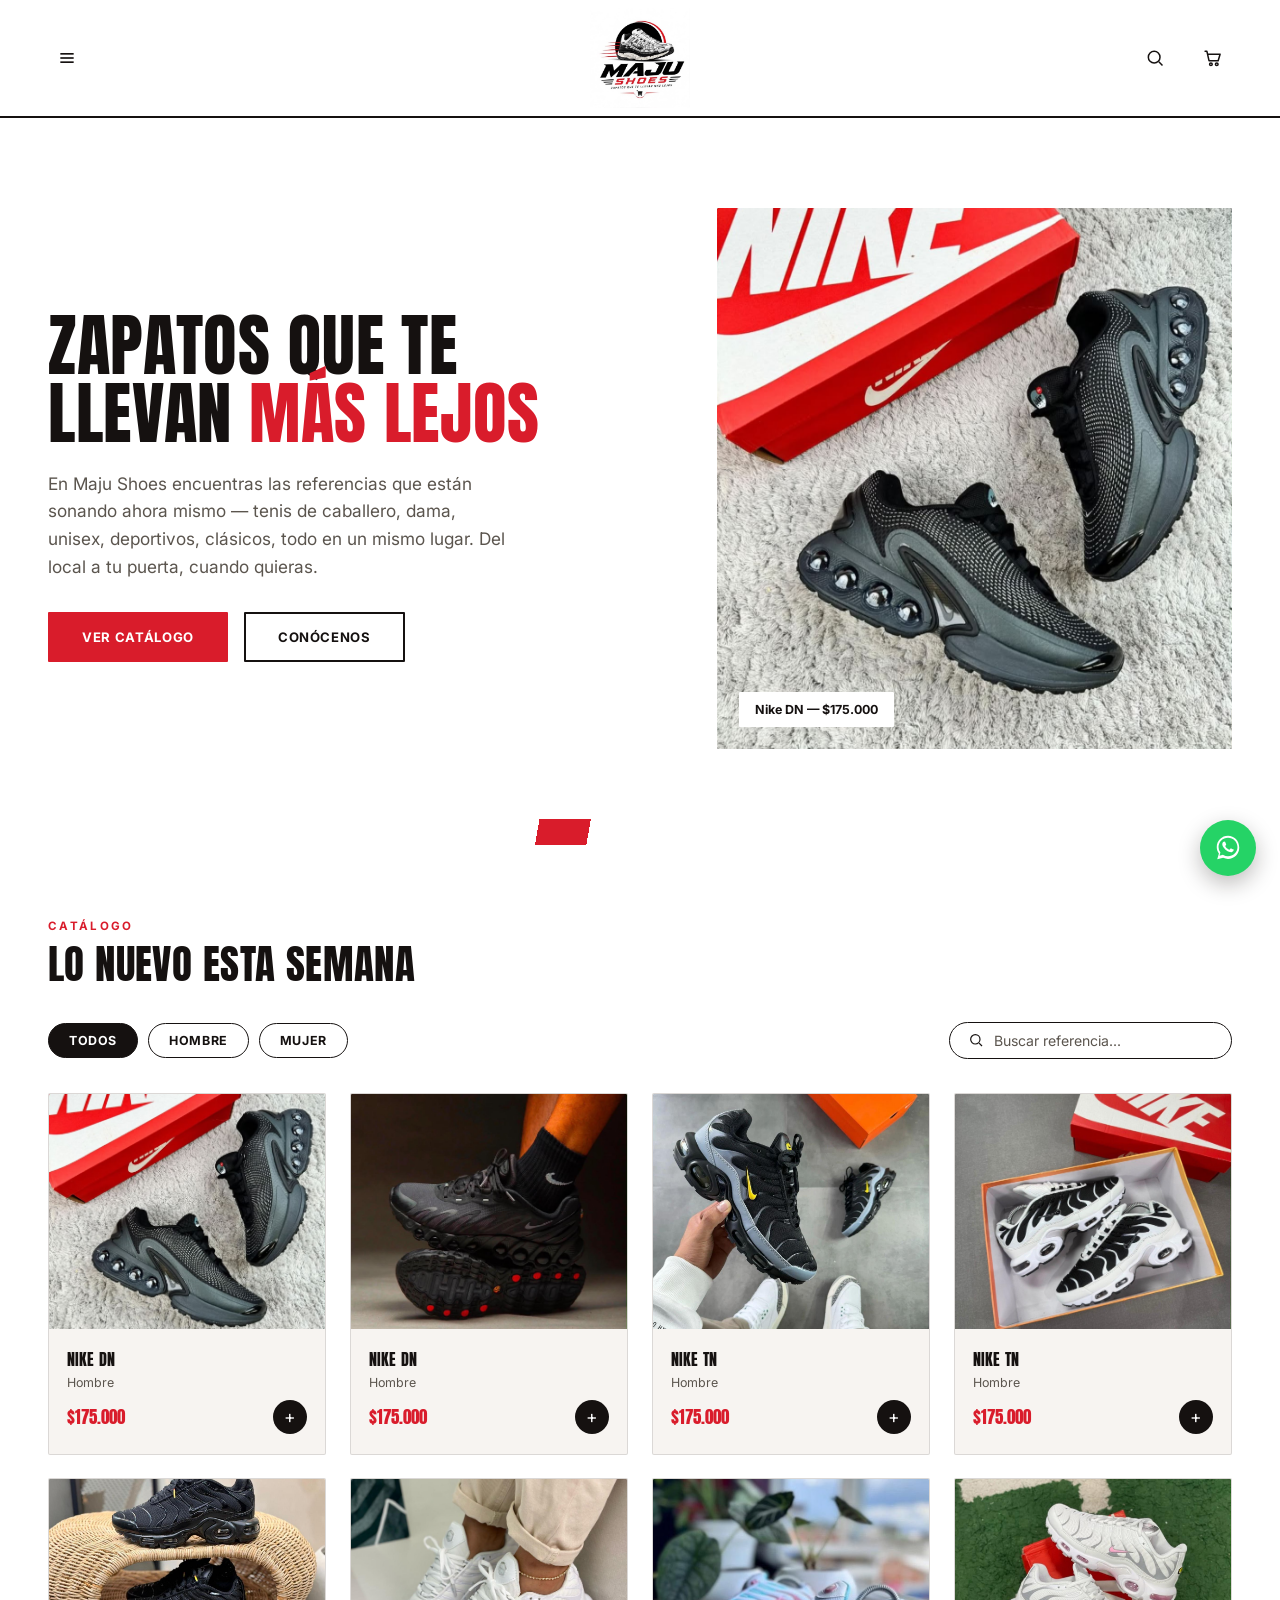
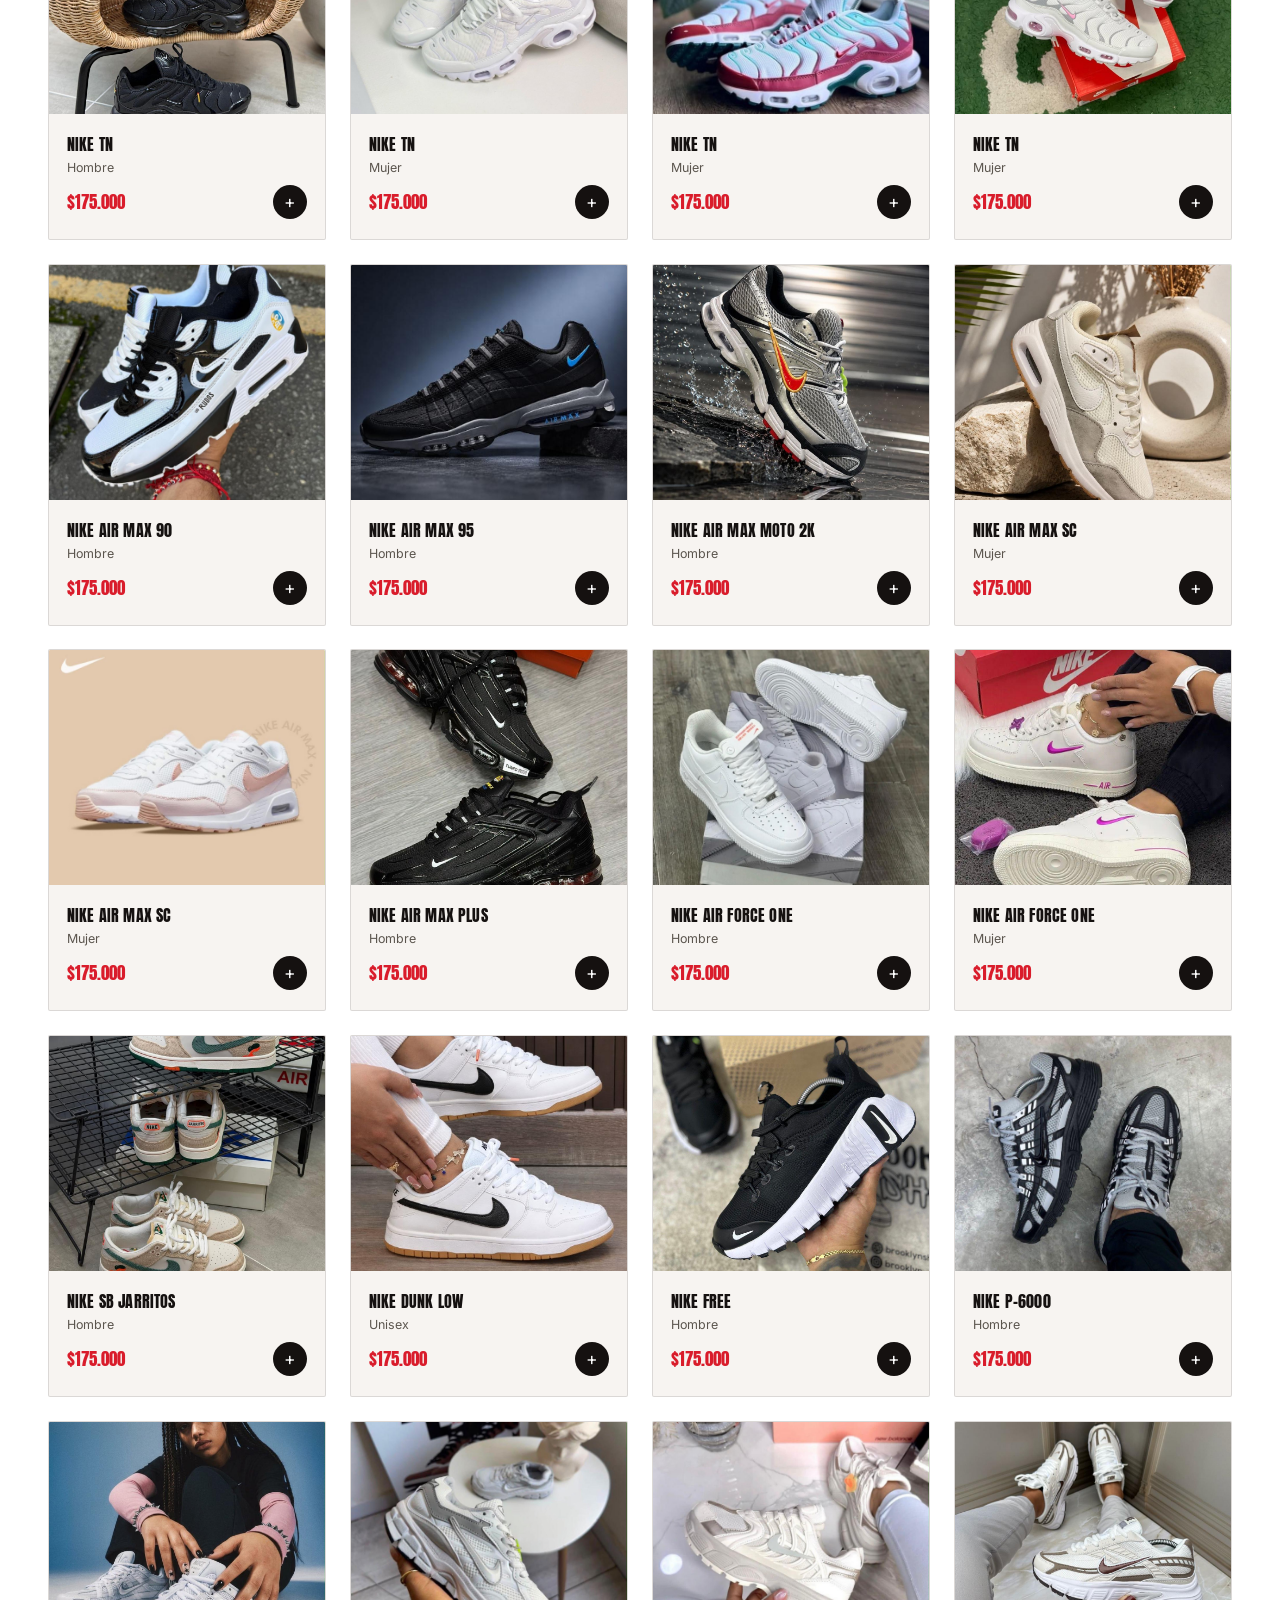
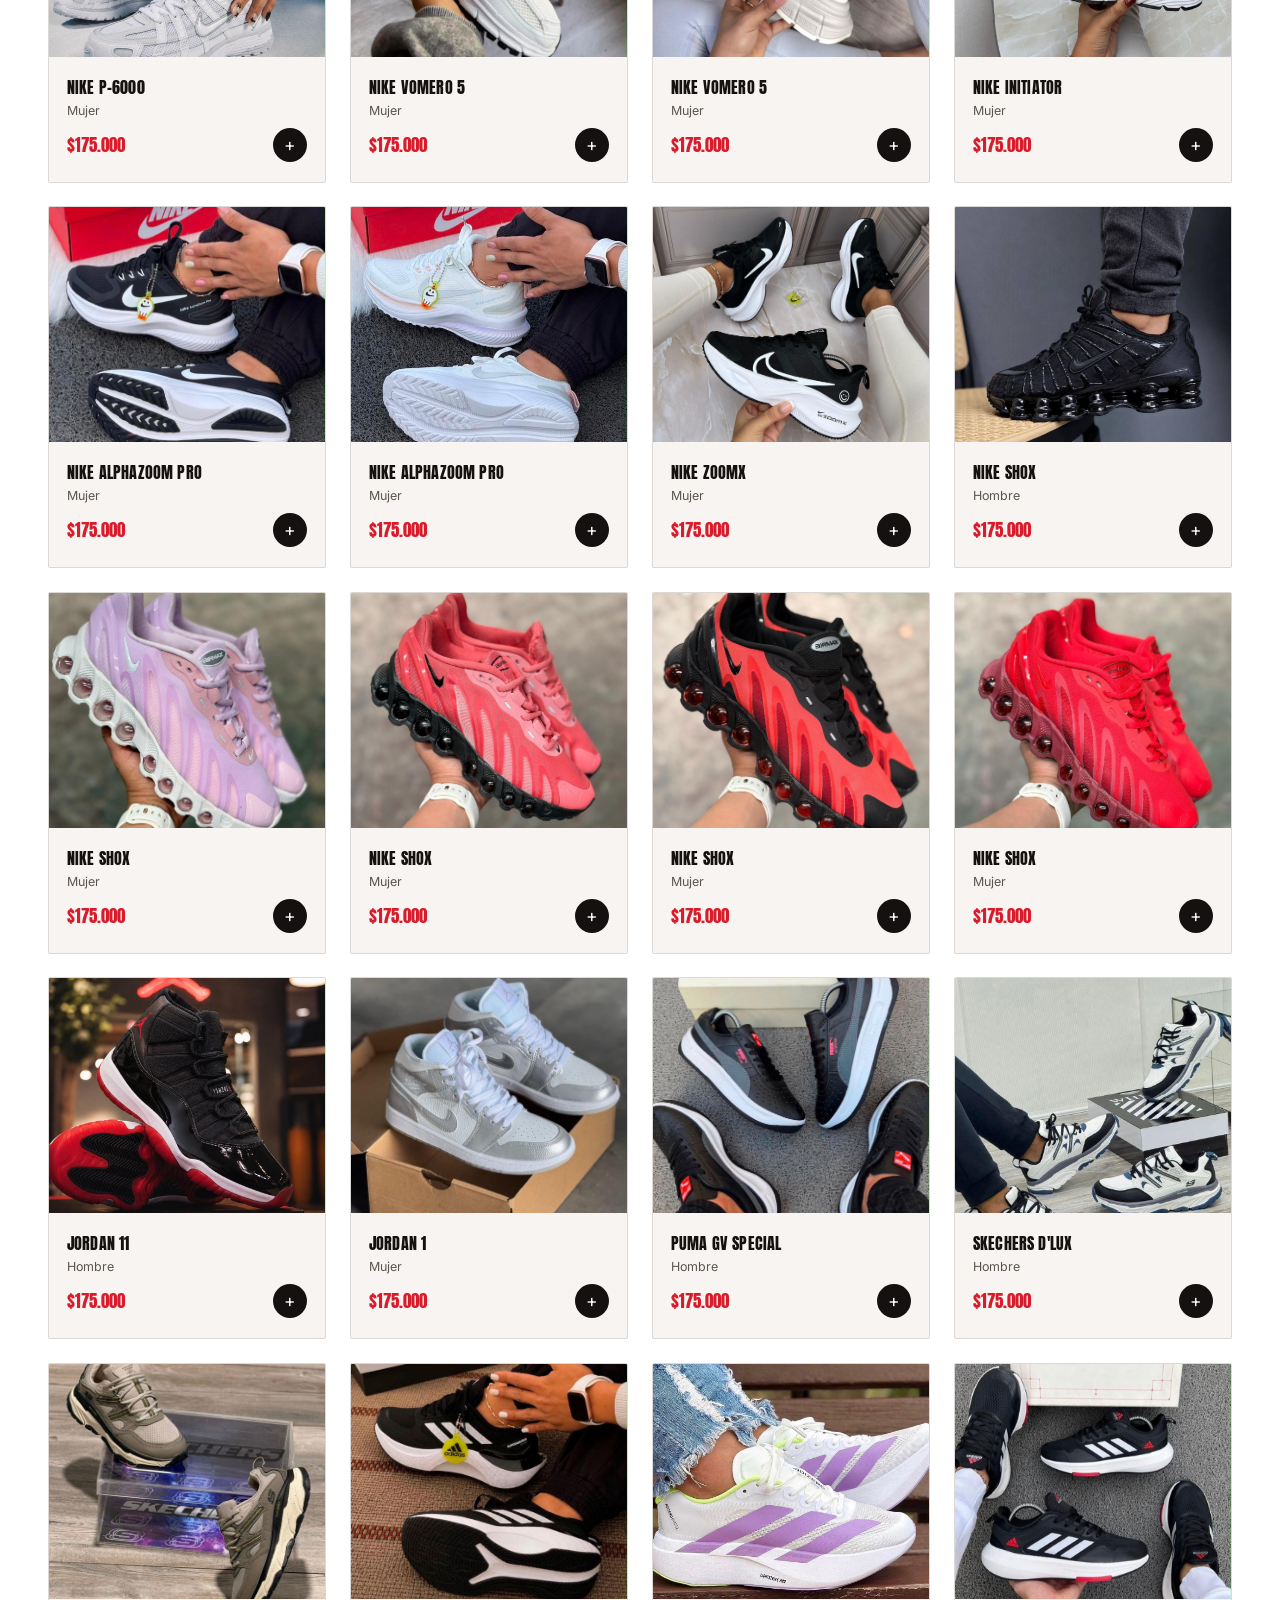
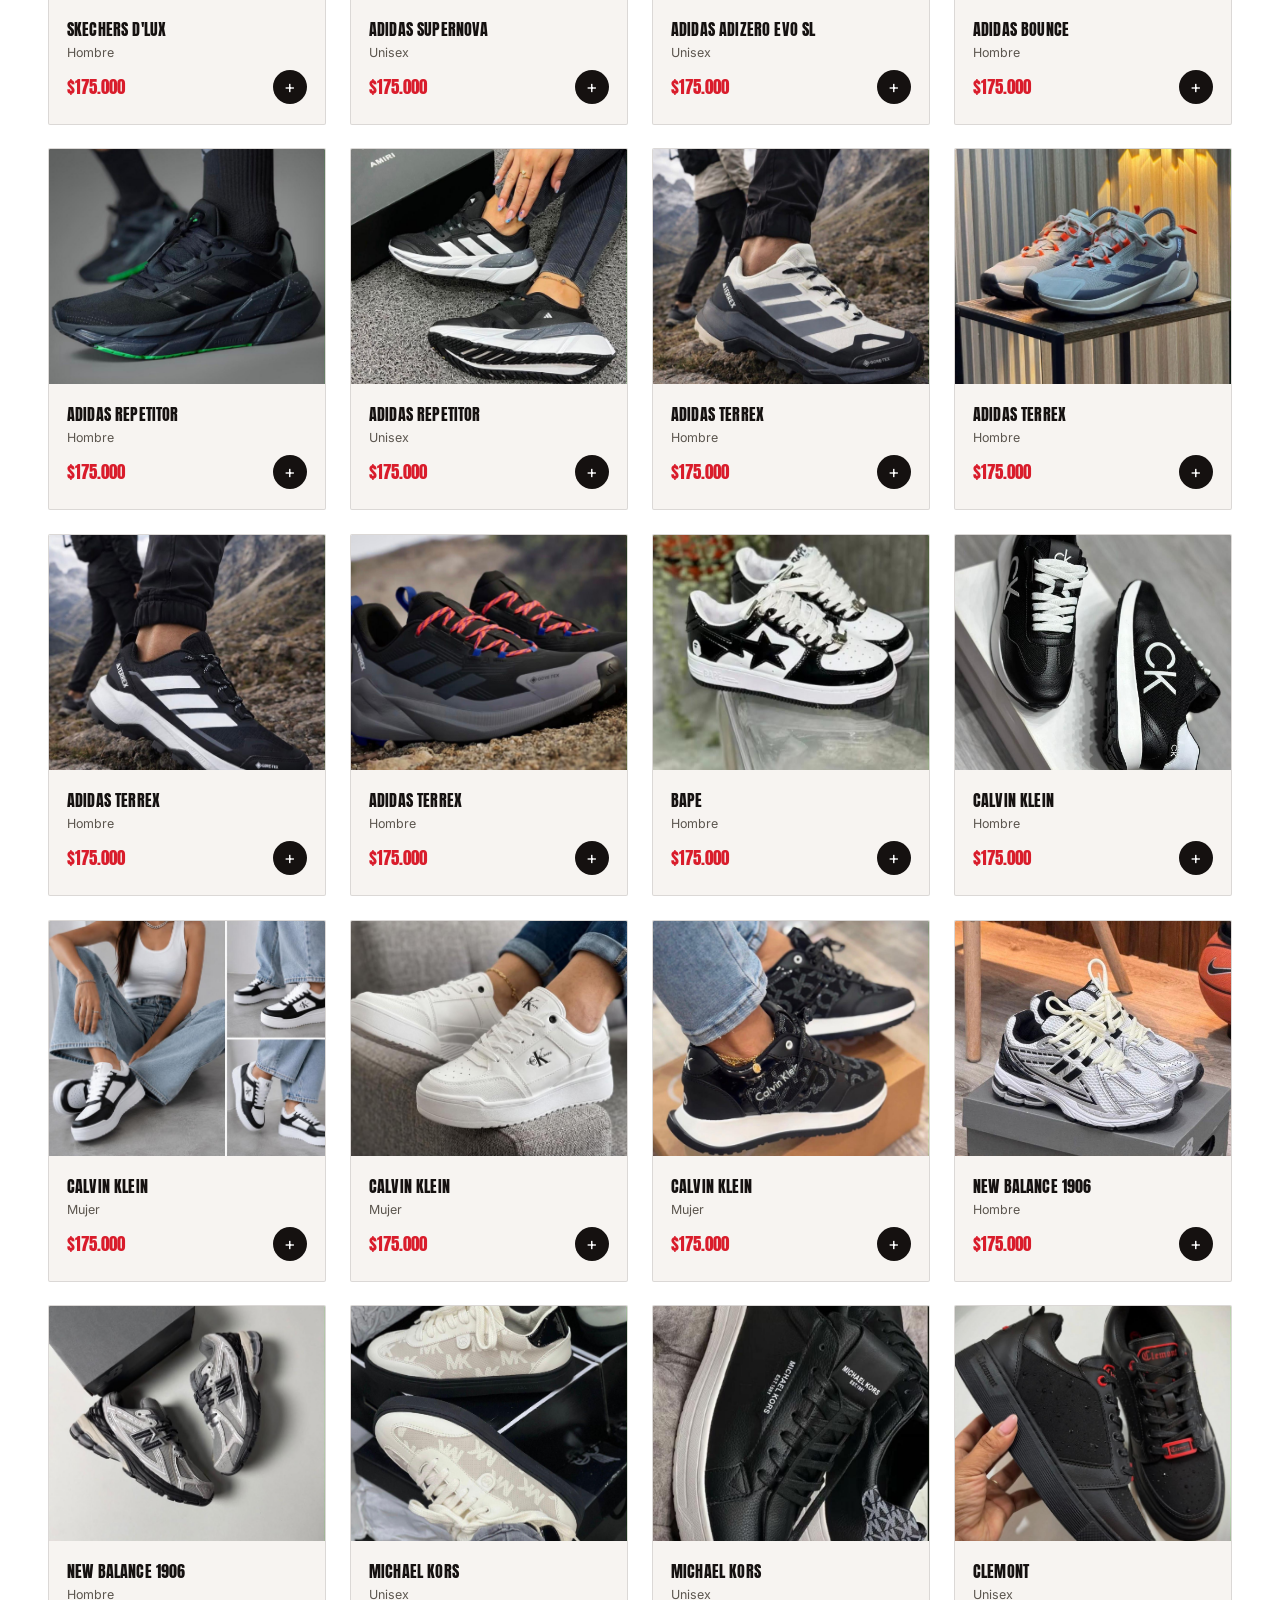
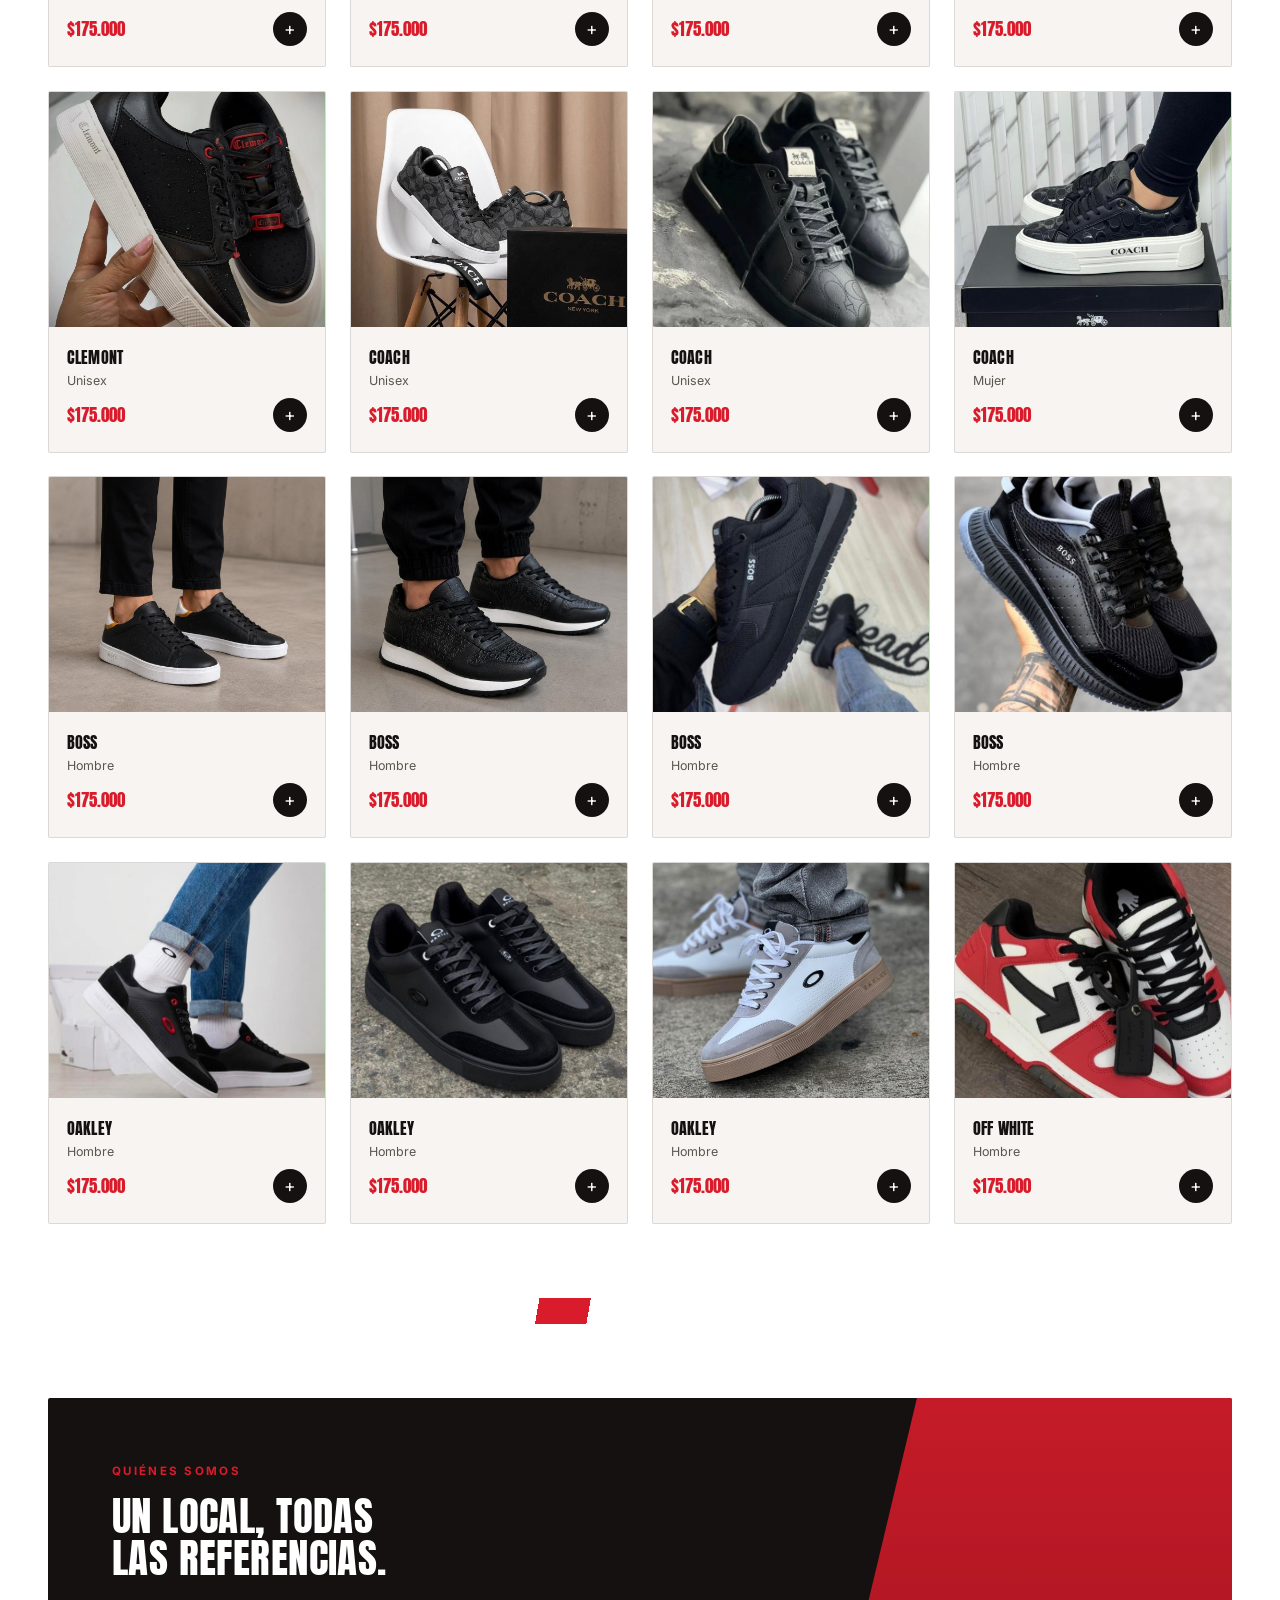
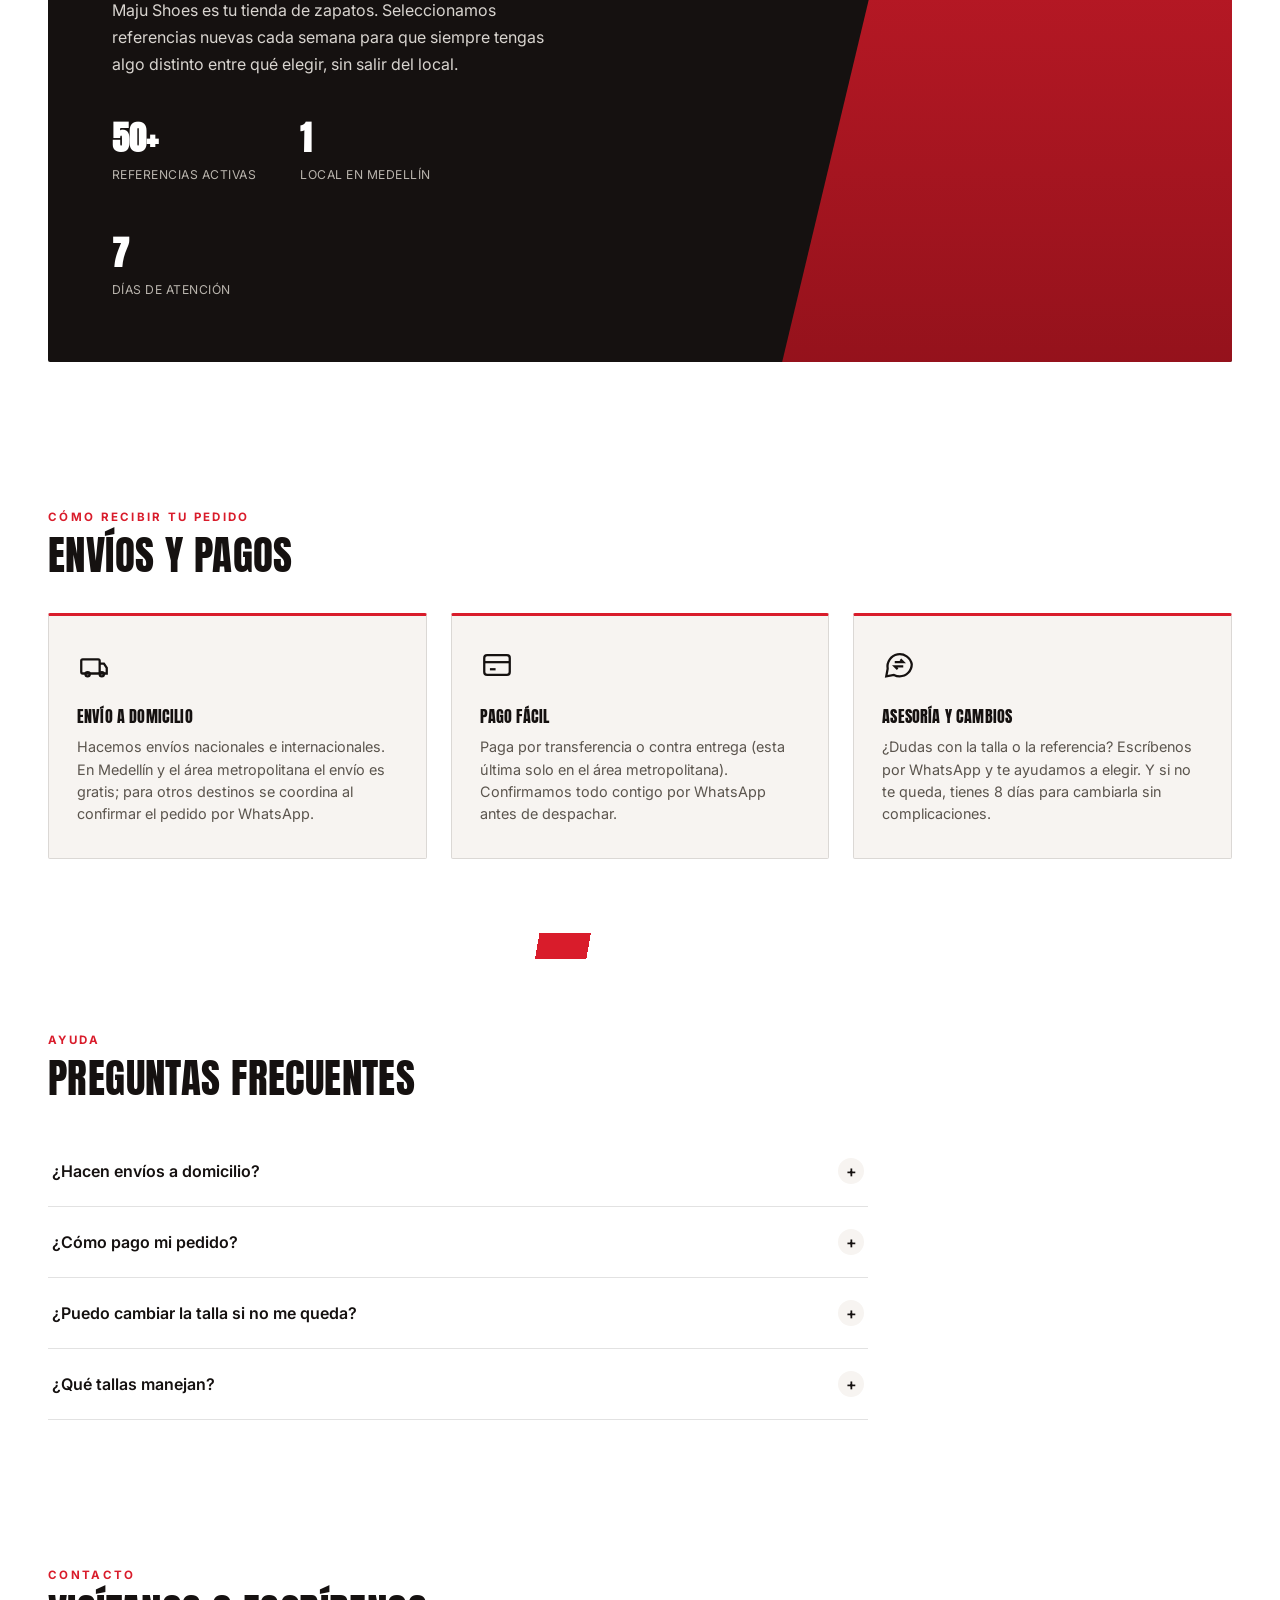
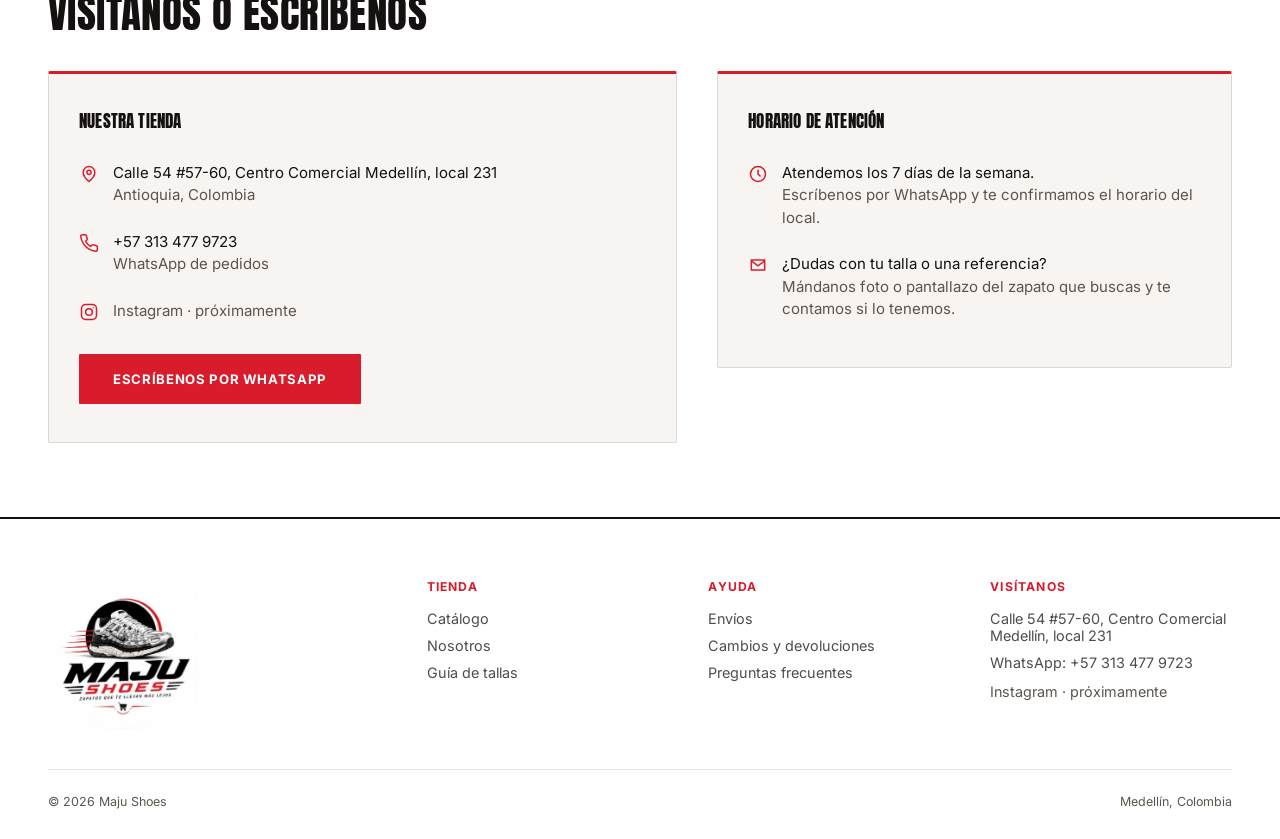
==== index.html @ cc81cb9f "Agregar cuatro Nike Shox de color y un Air Force One - Nike Shox en lila, coral, rojo con negro y ro" ====
<!DOCTYPE html>
<html lang="es">
<head>
<meta charset="UTF-8">
<meta name="viewport" content="width=device-width, initial-scale=1.0">
<title>Maju Shoes — Tienda de zapatos en Medellín</title>
<meta name="description" content="Maju Shoes: tenis, botas y zapatos casuales en Medellín. Compra en línea, recibe a domicilio o recoge gratis en nuestro local de la Calle 54 #57-60.">
<link rel="icon" type="image/png" href="img/favicon.png">
<link rel="apple-touch-icon" href="img/apple-touch-icon.png">
<link rel="preconnect" href="https://fonts.googleapis.com">
<link rel="preconnect" href="https://fonts.gstatic.com" crossorigin>
<link href="https://fonts.googleapis.com/css2?family=Anton&family=Inter:wght@400;500;600;700&display=swap" rel="stylesheet">
<!-- ?v= fuerza a los navegadores a bajar el archivo nuevo en vez de usar el de
     caché. SUBE EL NÚMERO EN LOS CUATRO ENLACES (aquí y en los tres <script>
     del final) cada vez que cambies el catálogo, los estilos o la configuración.
     Si no se sube, el cliente que ya visitó la página sigue viendo la versión
     vieja aunque el sitio ya esté publicado. -->
<link rel="stylesheet" href="css/styles.css?v=11">
</head>
<body>

<div class="progress-bar" id="progressBar"></div>

<header>
  <button class="icon-btn hamburger" id="hamburgerBtn" aria-label="Abrir menú" aria-expanded="false">
    <svg viewBox="0 0 24 24" fill="none" stroke="currentColor" stroke-width="2"><line x1="4" y1="7" x2="20" y2="7"/><line x1="4" y1="12" x2="20" y2="12"/><line x1="4" y1="17" x2="20" y2="17"/></svg>
  </button>
  <a class="logo" href="#" aria-label="Maju Shoes — inicio"><img class="logo-img" src="img/logo.jpeg" alt="Maju Shoes"></a>
  <div class="header-actions">
    <button class="icon-btn" id="searchBtn" aria-label="Buscar en el catálogo" title="Buscar">
      <svg viewBox="0 0 24 24" fill="none" stroke="currentColor" stroke-width="1.8"><circle cx="11" cy="11" r="7"/><line x1="21" y1="21" x2="16.6" y2="16.6"/></svg>
    </button>
    <button class="icon-btn cart-icon-wrap" id="cartIcon" aria-label="Abrir carrito">
      <svg viewBox="0 0 24 24" fill="none" stroke="currentColor" stroke-width="1.8" stroke-linecap="round" stroke-linejoin="round"><path d="M2.5 4h2.2l2.5 11.2h11l2.3-7.7H6"/><circle cx="9.5" cy="19.5" r="1.6"/><circle cx="16.5" cy="19.5" r="1.6"/></svg>
      <span class="cart-count hidden" id="cartCount">0</span>
    </button>
  </div>
</header>

<nav class="nav-menu" id="mobileMenu" aria-label="Menú principal">
  <a href="#catalogo">Catálogo</a>
  <a href="#nosotros">Nosotros</a>
  <a href="#entrega">Envíos</a>
  <a href="#faq">Preguntas</a>
  <a href="#contacto">Contacto</a>
</nav>

<section class="hero">
  <div>
    <h1><span class="split-word" style="animation-delay:.05s">Zapatos</span> <span class="split-word" style="animation-delay:.11s">que</span> <span class="split-word" style="animation-delay:.17s">te</span><br><span class="split-word" style="animation-delay:.23s">llevan</span> <span class="split-word" style="animation-delay:.29s"><em>más</em></span> <span class="split-word" style="animation-delay:.35s"><em>lejos</em></span></h1>
    <p>En Maju Shoes encuentras las referencias que están sonando ahora mismo — tenis de caballero, dama, unisex, deportivos, clásicos, todo en un mismo lugar. Del local a tu puerta, cuando quieras.</p>
    <div class="btn-row">
      <a class="btn btn-primary" href="#catalogo">Ver catálogo</a>
      <a class="btn btn-ghost" href="#nosotros">Conócenos</a>
    </div>
  </div>
  <div class="hero-art">
    <svg viewBox="0 0 200 140" fill="none" stroke="#FFFFFF" stroke-width="2.2" stroke-linecap="round" stroke-linejoin="round" aria-hidden="true">
      <path d="M16 108 C16 90, 28 78, 44 74 L92 58 C104 54, 112 44, 118 32 C122 24, 132 22, 138 28 L150 40 C168 44, 182 56, 182 78 L182 108 C182 114, 178 118, 172 118 L22 118 C18 118, 16 114, 16 108 Z"/>
      <path d="M44 74 L44 96" stroke-dasharray="3 5"/>
      <path d="M62 68 L64 92" stroke-dasharray="3 5"/>
      <path d="M80 62 L84 90" stroke-dasharray="3 5"/>
    </svg>
    <div class="hero-tag" id="heroTag">Maju Runner — $259.000</div>
  </div>
</section>

<div class="stripe"></div>

<section id="catalogo">
  <div class="section-head reveal">
    <div>
      <p class="eyebrow">Catálogo</p>
      <h2>Lo nuevo esta semana</h2>
    </div>
  </div>
  <div class="catalog-toolbar reveal">
    <div class="chips" id="categoryChips" role="group" aria-label="Filtrar catálogo"></div>
    <div class="search-box">
      <svg viewBox="0 0 24 24" fill="none" stroke="currentColor" stroke-width="1.8" aria-hidden="true"><circle cx="11" cy="11" r="7"/><line x1="21" y1="21" x2="16.6" y2="16.6"/></svg>
      <input type="search" id="searchInput" placeholder="Buscar referencia..." aria-label="Buscar en el catálogo">
    </div>
  </div>
  <div class="grid" id="productGrid"></div>
</section>

<div class="stripe"></div>

<section id="nosotros">
  <div class="about reveal">
    <div class="about-copy">
      <p class="eyebrow">Quiénes somos</p>
      <h2>Un local, todas<br>las referencias.</h2>
      <p>Maju Shoes es tu tienda de zapatos. Seleccionamos referencias nuevas cada semana para que siempre tengas algo distinto entre qué elegir, sin salir del local.</p>
      <div class="stat-row">
        <div class="stat"><b data-count="50" data-suffix="+">0</b><span>referencias activas</span></div>
        <div class="stat"><b data-count="1" data-suffix="">0</b><span>local en Medellín</span></div>
        <div class="stat"><b data-count="7" data-suffix="">0</b><span>días de atención</span></div>
      </div>
    </div>
  </div>
</section>

<section id="entrega">
  <div class="section-head">
    <div>
      <p class="eyebrow">Cómo recibir tu pedido</p>
      <h2>Envíos y pagos</h2>
    </div>
  </div>
  <div class="options reveal">
    <div class="opt">
      <svg class="icon" viewBox="0 0 24 24" fill="none" stroke="currentColor" stroke-width="1.6"><rect x="3" y="8" width="13" height="10" rx="1"/><path d="M16 11h3l2 3v4h-5"/><circle cx="7.5" cy="18.5" r="1.5"/><circle cx="17.5" cy="18.5" r="1.5"/></svg>
      <h3>Envío a domicilio</h3>
      <p>Hacemos envíos nacionales e internacionales. En Medellín y el área metropolitana el envío es gratis; para otros destinos se coordina al confirmar el pedido por WhatsApp.</p>
    </div>
    <div class="opt">
      <svg class="icon" viewBox="0 0 24 24" fill="none" stroke="currentColor" stroke-width="1.6"><rect x="3" y="5" width="18" height="14" rx="2"/><path d="M3 10h18"/><path d="M7 15h4"/></svg>
      <h3>Pago fácil</h3>
      <p>Paga por transferencia o contra entrega (esta última solo en el área metropolitana). Confirmamos todo contigo por WhatsApp antes de despachar.</p>
    </div>
    <div class="opt">
      <svg class="icon" viewBox="0 0 24 24" fill="none" stroke="currentColor" stroke-width="1.6"><path d="M21 11.5a8.5 8.5 0 0 1-8.5 8.5c-1.5 0-2.9-.4-4.1-1L3 20l1-5.4A8.5 8.5 0 1 1 21 11.5z"/><path d="M9 10h6l-2-2"/><path d="M15 13H9l2 2"/></svg>
      <h3>Asesoría y cambios</h3>
      <p>¿Dudas con la talla o la referencia? Escríbenos por WhatsApp y te ayudamos a elegir. Y si no te queda, tienes 8 días para cambiarla sin complicaciones.</p>
    </div>
  </div>
</section>

<div class="stripe"></div>

<section id="faq">
  <div class="section-head reveal">
    <div>
      <p class="eyebrow">Ayuda</p>
      <h2>Preguntas frecuentes</h2>
    </div>
  </div>
  <div class="faq-list reveal">
    <div class="faq-item">
      <button class="faq-q" aria-expanded="false">¿Hacen envíos a domicilio?<span class="faq-arrow">+</span></button>
      <div class="faq-a"><p>Sí, hacemos envíos a todo Colombia y también internacionales. En Medellín y el área metropolitana el envío es gratis; para otros destinos te indicamos el costo y el tiempo estimado cuando confirmes tu pedido. Ten en cuenta que el pago contra entrega solo está disponible en Medellín y el área metropolitana.</p></div>
    </div>
    <div class="faq-item">
      <button class="faq-q" aria-expanded="false">¿Cómo pago mi pedido?<span class="faq-arrow">+</span></button>
      <div class="faq-a"><p>El pago se coordina por WhatsApp al confirmar tu pedido, puedes pagar por transferencia o, si estás en Medellín o el área metropolitana, también puedes pagar contra entrega al momento de recibirlo, ya sea en efectivo o por transferencia.</p></div>
    </div>
    <div class="faq-item">
      <button class="faq-q" aria-expanded="false">¿Puedo cambiar la talla si no me queda?<span class="faq-arrow">+</span></button>
      <div class="faq-a"><p>Sí. Aceptamos cambios de talla o de referencia dentro de los 8 días siguientes a la entrega, siempre que el producto esté sin uso. Escríbenos por WhatsApp y coordinamos el cambio.</p></div>
    </div>
    <div class="faq-item">
      <button class="faq-q" aria-expanded="false">¿Qué tallas manejan?<span class="faq-arrow">+</span></button>
      <div class="faq-a"><p>Manejamos tallas de la 35 a la 44 según la referencia. En cada producto ves las tallas disponibles, y si tienes dudas puedes consultar nuestra <a href="#" data-open-size-guide>guía de tallas</a>.</p></div>
    </div>
  </div>
</section>

<section id="contacto">
  <div class="section-head reveal">
    <div>
      <p class="eyebrow">Contacto</p>
      <h2>Visítanos o escríbenos</h2>
    </div>
  </div>
  <div class="contact-grid reveal">
    <div class="contact-card">
      <h3>Nuestra tienda</h3>
      <div class="contact-line">
        <svg viewBox="0 0 24 24" fill="none" stroke="currentColor" stroke-width="1.8"><path d="M12 21s-7-5.5-7-11a7 7 0 0 1 14 0c0 5.5-7 11-7 11z"/><circle cx="12" cy="10" r="2.5"/></svg>
        <span><a id="contactAddress" href="#" target="_blank" rel="noopener">Calle 54 #57-60, Centro Comercial Medellín, local 231</a><br><span class="muted">Antioquia, Colombia</span></span>
      </div>
      <div class="contact-line">
        <svg viewBox="0 0 24 24" fill="none" stroke="currentColor" stroke-width="1.8"><path d="M22 16.9v3a2 2 0 0 1-2.2 2 19.8 19.8 0 0 1-8.6-3.1 19.5 19.5 0 0 1-6-6A19.8 19.8 0 0 1 2.1 4.2 2 2 0 0 1 4.1 2h3a2 2 0 0 1 2 1.7c.1 1 .4 2 .7 2.9a2 2 0 0 1-.5 2.1L8 10a16 16 0 0 0 6 6l1.3-1.3a2 2 0 0 1 2.1-.5c.9.3 1.9.6 2.9.7a2 2 0 0 1 1.7 2z"/></svg>
        <span><a id="contactPhone" href="#">+57 313 477 9723</a><br><span class="muted">WhatsApp de pedidos</span></span>
      </div>
      <div class="contact-line" id="contactInstagramLine">
        <svg viewBox="0 0 24 24" fill="none" stroke="currentColor" stroke-width="1.8"><rect x="3" y="3" width="18" height="18" rx="5"/><circle cx="12" cy="12" r="4"/><circle cx="17.2" cy="6.8" r="0.8" fill="currentColor" stroke="none"/></svg>
        <span id="contactInstagram" class="muted">Instagram · próximamente</span>
      </div>
      <div class="contact-cta">
        <a class="btn btn-primary" id="contactWaBtn" href="#" target="_blank" rel="noopener">Escríbenos por WhatsApp</a>
      </div>
    </div>
    <div class="contact-card">
      <h3>Horario de atención</h3>
      <div class="contact-line">
        <svg viewBox="0 0 24 24" fill="none" stroke="currentColor" stroke-width="1.8"><circle cx="12" cy="12" r="9"/><path d="M12 7v5l3 3"/></svg>
        <span>Atendemos los 7 días de la semana.<br><span class="muted">Escríbenos por WhatsApp y te confirmamos el horario del local.</span></span>
      </div>
      <div class="contact-line">
        <svg viewBox="0 0 24 24" fill="none" stroke="currentColor" stroke-width="1.8"><path d="M4 6h16v12H4z"/><path d="M4 7l8 6 8-6"/></svg>
        <span>¿Dudas con tu talla o una referencia?<br><span class="muted">Mándanos foto o pantallazo del zapato que buscas y te contamos si lo tenemos.</span></span>
      </div>
    </div>
  </div>
</section>

<footer>
  <div class="foot-grid">
    <div>
      <img class="logo-img logo-img-foot" src="img/logo.jpeg" alt="Maju Shoes">
    </div>
    <div class="foot-col">
      <h4>Tienda</h4>
      <a href="#catalogo">Catálogo</a>
      <a href="#nosotros">Nosotros</a>
      <button type="button" data-open-size-guide>Guía de tallas</button>
    </div>
    <div class="foot-col">
      <h4>Ayuda</h4>
      <a href="#entrega">Envíos</a>
      <a href="#faq">Cambios y devoluciones</a>
      <a href="#faq">Preguntas frecuentes</a>
    </div>
    <div class="foot-col">
      <h4>Visítanos</h4>
      <a id="footAddress" href="#" target="_blank" rel="noopener">Calle 54 #57-60, Centro Comercial Medellín, local 231</a>
      <a id="footWhatsapp" href="#" target="_blank" rel="noopener">WhatsApp: +57 313 477 9723</a>
      <span class="muted" id="footInstagram">Instagram · próximamente</span>
    </div>
  </div>
  <div class="foot-bottom">
    <span>© 2026 Maju Shoes</span>
    <span>Medellín, Colombia</span>
  </div>
</footer>

<!-- Botón flotante de WhatsApp -->
<a class="wa-float" id="waFloat" href="#" target="_blank" rel="noopener" aria-label="Escribir por WhatsApp">
  <svg viewBox="0 0 32 32" fill="currentColor"><path d="M16 3C9.4 3 4 8.3 4 14.9c0 2.6.8 5 2.3 7L4.5 28l6.3-1.6a12 12 0 0 0 5.2 1.2c6.6 0 12-5.3 12-11.9C28 8.3 22.6 3 16 3zm0 21.8c-1.8 0-3.5-.5-5-1.3l-.4-.2-3.7 1 1-3.6-.3-.4a9.7 9.7 0 0 1-1.7-5.4c0-5.4 4.5-9.9 10.1-9.9s10.1 4.4 10.1 9.9-4.5 9.9-10.1 9.9zm5.5-7.4c-.3-.2-1.8-.9-2-1-.3-.1-.5-.2-.7.2-.2.3-.8 1-.9 1.1-.2.2-.4.2-.7.1-.3-.2-1.3-.5-2.4-1.5-.9-.8-1.5-1.8-1.7-2.1-.2-.3 0-.5.1-.6l.5-.5c.1-.2.2-.3.3-.5.1-.2 0-.4 0-.6l-1-2.3c-.2-.6-.5-.5-.7-.5h-.6c-.2 0-.5.1-.8.4-.3.3-1 1-1 2.5s1.1 2.9 1.2 3.1c.2.2 2.1 3.2 5.1 4.5.7.3 1.3.5 1.7.6.7.2 1.4.2 1.9.1.6-.1 1.8-.7 2-1.4.3-.7.3-1.3.2-1.4-.1-.1-.3-.2-.5-.2z"/></svg>
</a>

<!-- Capa oscura compartida -->
<div class="overlay" id="overlay"></div>

<!-- Carrito -->
<aside class="drawer" id="cartDrawer" aria-label="Carrito de compras" aria-hidden="true">
  <div class="drawer-head">
    <h3>Tu carrito</h3>
    <button class="close-x" id="cartClose" aria-label="Cerrar carrito">×</button>
  </div>
  <div class="drawer-items" id="cartItems"></div>
  <div class="drawer-foot">
    <div class="drawer-total"><span>Total</span><b id="cartTotal">$0</b></div>
    <p class="drawer-note">Al finalizar, tu pedido se envía por WhatsApp y coordinamos contigo el pago y la entrega.</p>
    <button class="btn btn-primary btn-block" id="checkoutBtn">Finalizar pedido</button>
  </div>
</aside>

<!-- Ventana de producto -->
<div class="modal" id="productModal" role="dialog" aria-modal="true" aria-hidden="true">
  <div class="modal-box">
    <button class="close-x modal-close" data-close-modal aria-label="Cerrar">×</button>
    <div class="product-layout">
      <div class="product-media" id="pmMedia"></div>
      <div class="product-info">
        <h3 id="pmName"></h3>
        <p class="cat" id="pmGender"></p>
        <span class="price" id="pmPrice"></span>
        <p class="size-label">Elige tu talla <button type="button" class="size-guide-link" data-open-size-guide>Guía de tallas</button></p>
        <div class="sizes" id="pmSizes"></div>
        <p class="size-hint" id="pmHint">Selecciona una talla para continuar.</p>
        <button class="btn btn-primary btn-block" id="pmAddBtn">Agregar al carrito</button>
      </div>
    </div>
  </div>
</div>

<!-- Guía de tallas -->
<div class="modal" id="sizeGuideModal" role="dialog" aria-modal="true" aria-hidden="true">
  <div class="modal-box">
    <button class="close-x modal-close" data-close-modal aria-label="Cerrar">×</button>
    <div class="size-guide-box">
      <!-- El tamaño va también en línea: si un navegador sirve un styles.css viejo
           desde caché, la foto igual se ajusta al modal en vez de desbordarlo. -->
      <img class="size-guide-img" src="img/guia-tallas.jpeg" width="1024" height="1536"
           style="display:block; width:100%; height:auto;"
           alt="Guía de tallas Maju Shoes: equivalencias CO, US, EUR y CM para caballero y dama.">
    </div>
  </div>
</div>

<!-- El ?v= debe coincidir con el del CSS de arriba. Ver la nota del <head>. -->
<script src="js/config.js?v=11"></script>
<script src="js/products.js?v=11"></script>
<script src="js/app.js?v=11"></script>
</body>
</html>
---- css/styles.css ----
/* ============================================================
   MAJU SHOES — Hoja de estilos
   Paleta: blanco / papel / rojo / negro (según boceto aprobado)
   ============================================================ */

:root{
  --white:#FFFFFF;
  --paper:#F7F4F1;
  --red:#D91C2B;
  --red-dark:#A3121D;
  --black:#151110;
  --gray:#5B554E;
  --line:rgba(21,17,16,0.12);
}
*{box-sizing:border-box; margin:0; padding:0;}
html{scroll-behavior:smooth;}
body{
  background:var(--white);
  color:var(--black);
  font-family:'Inter', sans-serif;
  -webkit-font-smoothing:antialiased;
}
body.no-scroll{overflow:hidden;}
h1,h2,h3,.display{
  font-family:'Anton', sans-serif;
  font-weight:400;
  letter-spacing:0.01em;
  text-transform:uppercase;
}
.eyebrow{
  font-size:0.72rem; letter-spacing:0.2em; text-transform:uppercase;
  color:var(--red); font-weight:700;
}
a{color:inherit; text-decoration:none;}
button{font-family:inherit; border:none; background:none; cursor:pointer; color:inherit;}

/* ---------- Franja diagonal (firma visual) ---------- */
.stripe{
  height:26px; width:100%;
  background:linear-gradient(100deg, transparent 0 42%, var(--red) 42% 46%, transparent 46% 100%);
}

/* ---------- Header ---------- */
header{
  display:grid; grid-template-columns:1fr auto 1fr; align-items:center;
  padding:8px 48px;
  border-bottom:2px solid var(--black);
  position:sticky; top:0; z-index:50;
  background:rgba(255,255,255,0.94);
  backdrop-filter:blur(6px);
  transition:padding 0.25s ease, box-shadow 0.25s ease;
}
header.scrolled{padding-top:6px; padding-bottom:6px; box-shadow:0 4px 18px rgba(21,17,16,0.08);}
header .hamburger{justify-self:start;}
.logo{display:inline-flex; align-items:center; justify-self:center;}
.logo-img{
  height:100px; width:auto; display:block;
  /* el fondo blanco del JPEG se funde con el fondo de la página */
  mix-blend-mode:multiply;
  transition:height 0.25s ease;
}
header.scrolled .logo-img{height:70px;}
.logo-img-foot{height:150px;}
.header-actions{display:flex; align-items:center; gap:20px; justify-self:end;}
.icon-btn{
  width:38px; height:38px; display:inline-flex; align-items:center; justify-content:center;
  border-radius:50%; transition:background 0.2s ease;
}
.icon-btn:hover{background:var(--paper);}
.icon-btn svg{width:20px; height:20px;}
.cart-count{
  position:absolute; top:-2px; right:-4px;
  display:inline-flex; align-items:center; justify-content:center;
  min-width:17px; height:17px; border-radius:9px; padding:0 4px;
  background:var(--red); color:var(--white);
  font-size:0.62rem; font-weight:700;
}
.cart-count.hidden{display:none;}
.cart-count.bump{animation:bounce 0.45s ease;}
.cart-icon-wrap{position:relative;}
.cart-icon-wrap.shake{animation:shake 0.4s ease;}
@keyframes shake{
  0%,100%{transform:rotate(0);}
  25%{transform:rotate(-12deg);}
  75%{transform:rotate(12deg);}
}
@keyframes bounce{
  0%{transform:scale(1);}
  30%{transform:scale(1.35);}
  55%{transform:scale(0.9);}
  100%{transform:scale(1);}
}

/* Menú desplegable (se abre con el botón junto al logo) */
.nav-menu{
  position:fixed; top:0; left:0; right:0; z-index:49;
  background:var(--white); border-bottom:2px solid var(--black);
  padding:140px 48px 28px;
  transform:translateY(-105%); transition:transform 0.3s ease;
}
.nav-menu.open{transform:translateY(0);}
.nav-menu a{
  display:block; padding:14px 4px;
  font-family:'Anton', sans-serif; font-size:1.3rem; text-transform:uppercase;
  border-bottom:1px solid var(--line);
}
.nav-menu a:hover, .nav-menu a:active{color:var(--red);}

/* ---------- Hero ---------- */
.hero{
  position:relative; overflow:hidden;
  display:grid; grid-template-columns:1.1fr 0.9fr;
  align-items:center; gap:40px;
  padding:90px 48px 70px;
  max-width:1400px; margin:0 auto;
}
.hero h1{
  font-size:clamp(2.8rem, 5.4vw, 5rem);
  line-height:0.98;
  margin:18px 0 22px;
}
.hero h1 em{font-style:normal; color:var(--red);}
.hero p{
  font-size:1.08rem; line-height:1.6; color:var(--gray);
  max-width:460px; margin-bottom:32px;
}
.btn-row{display:flex; gap:16px; align-items:center; flex-wrap:wrap;}
.btn{
  display:inline-block; padding:15px 32px;
  font-size:0.82rem; font-weight:700; letter-spacing:0.05em; text-transform:uppercase;
  border-radius:1px; cursor:pointer; border:2px solid transparent;
  transition:transform 0.2s ease, background 0.2s ease, color 0.2s ease;
  position:relative; overflow:hidden;
}
.btn-primary{background:var(--red); color:var(--white);}
.btn-primary:hover{background:var(--red-dark); transform:translateY(-2px);}
.btn-primary:disabled{background:#C9C4BE; cursor:not-allowed; transform:none;}
.btn-ghost{border-color:var(--black); color:var(--black);}
.btn-ghost:hover{background:var(--black); color:var(--white);}
.btn-block{display:block; width:100%; text-align:center;}

.hero-art{
  position:relative; aspect-ratio:1/1.05;
  background:var(--black);
  border-radius:2px; overflow:hidden;
  display:flex; align-items:center; justify-content:center;
}
.hero-art::before{
  content:""; position:absolute; inset:0;
  background:linear-gradient(115deg, transparent 55%, var(--red) 55% 62%, transparent 62%);
  opacity:0.9;
}
.hero-art svg{width:70%; height:70%; position:relative; z-index:1;}
.hero-art .hero-photo{
  position:absolute; inset:0; width:100%; height:100%;
  object-fit:cover; z-index:1;
}
.hero-art.has-photo::before{display:none;}
.hero-tag{
  position:absolute; bottom:22px; left:22px; z-index:2;
  background:var(--white); color:var(--black);
  padding:10px 16px; font-size:0.78rem; font-weight:700;
  border-radius:1px;
  animation:float 3.2s ease-in-out infinite;
}
@keyframes float{
  0%,100%{transform:translateY(0);}
  50%{transform:translateY(-8px);}
}

/* ---------- Secciones ---------- */
section{padding:74px 48px; max-width:1400px; margin:0 auto;}
.section-head{
  display:flex; justify-content:space-between; align-items:flex-end;
  margin-bottom:28px; flex-wrap:wrap; gap:14px;
}
.section-head h2{font-size:clamp(1.8rem,3.2vw,2.6rem);}

/* ---------- Barra de filtros del catálogo ---------- */
.catalog-toolbar{
  display:flex; justify-content:space-between; align-items:center;
  gap:18px; flex-wrap:wrap; margin-bottom:34px;
}
.chips{display:flex; gap:10px; flex-wrap:wrap;}
.chip{
  padding:9px 20px; border:1.5px solid var(--black); border-radius:999px;
  font-size:0.78rem; font-weight:700; letter-spacing:0.05em; text-transform:uppercase;
  transition:background 0.2s ease, color 0.2s ease, border-color 0.2s ease;
}
.chip:hover{border-color:var(--red); color:var(--red);}
.chip.active{background:var(--black); color:var(--white); border-color:var(--black);}
.search-box{
  display:flex; align-items:center; gap:10px;
  border:1.5px solid var(--black); border-radius:999px; padding:9px 18px;
  min-width:230px; background:var(--white);
}
.search-box svg{width:16px; height:16px; flex-shrink:0;}
.search-box input{
  border:none; outline:none; font-family:inherit; font-size:0.88rem;
  width:100%; background:transparent; color:var(--black);
}
.search-box input::placeholder{color:var(--gray);}

/* ---------- Grid de productos ---------- */
.grid{
  display:grid; grid-template-columns:repeat(4, 1fr); gap:24px;
}
.card{
  background:var(--paper);
  border-radius:2px; overflow:hidden;
  border:1px solid var(--line);
  transition:transform 0.25s ease, box-shadow 0.25s ease;
  cursor:pointer;
  transform-style:preserve-3d; will-change:transform;
  animation:fadeUp 0.5s ease backwards;
}
.card:hover{transform:translateY(-5px); box-shadow:0 14px 26px rgba(21,17,16,0.14);}
.card-media{
  aspect-ratio:1/0.85; background:var(--white);
  display:flex; align-items:center; justify-content:center;
  position:relative; overflow:hidden;
}
.card-media svg{width:60%; height:60%; color:var(--black); transition:transform 0.35s ease;}
.card-media img{width:100%; height:100%; object-fit:cover; transition:transform 0.35s ease;}
.card:hover .card-media svg{transform:scale(1.1) rotate(-3deg);}
.card:hover .card-media img{transform:scale(1.06);}
.card-tag{
  position:absolute; top:12px; left:12px;
  background:var(--red); color:var(--white);
  font-size:0.64rem; font-weight:700; letter-spacing:0.05em;
  padding:4px 9px; border-radius:1px; text-transform:uppercase;
}
.card-body{padding:18px 18px 20px;}
.card-body h3{font-size:1.02rem; font-weight:400; margin-bottom:4px; letter-spacing:0.01em;}
.card-body .cat{font-size:0.78rem; color:var(--gray); margin-bottom:10px;}
.card-foot{display:flex; justify-content:space-between; align-items:center;}
.price{font-family:'Anton', sans-serif; font-size:1.05rem; color:var(--red);}
.add-btn{
  width:34px; height:34px; border-radius:50%;
  background:var(--black); color:var(--white);
  display:flex; align-items:center; justify-content:center;
  font-size:1.1rem; transition:background 0.2s ease;
}
.add-btn:hover{background:var(--red);}
.no-results{
  grid-column:1/-1; text-align:center; padding:60px 20px; color:var(--gray);
}
.no-results b{display:block; font-family:'Anton', sans-serif; font-size:1.3rem; color:var(--black); margin-bottom:8px; text-transform:uppercase;}

/* ---------- Bloque "Nosotros" ---------- */
.about{
  background:var(--black); color:var(--white);
  border-radius:2px; padding:64px;
  display:grid; grid-template-columns:0.9fr 1.1fr; gap:50px; align-items:center;
  position:relative; overflow:hidden;
}
.about::after{
  content:""; position:absolute; top:0; right:0; bottom:0; width:38%;
  background:linear-gradient(180deg, var(--red), var(--red-dark));
  clip-path:polygon(30% 0, 100% 0, 100% 100%, 0% 100%);
  opacity:0.9;
}
.about-copy{position:relative; z-index:1;}
.about .eyebrow{color:var(--red);}
.about h2{font-size:clamp(1.9rem,3.2vw,2.7rem); margin:14px 0 18px; line-height:1.02;}
.about p{color:#D8D4CF; line-height:1.7; max-width:460px;}
.stat-row{display:flex; gap:44px; margin-top:34px; flex-wrap:wrap;}
.stat b{font-family:'Anton', sans-serif; font-size:2.1rem; display:block;}
.stat span{font-size:0.76rem; color:#B8B3AC; text-transform:uppercase; letter-spacing:0.04em;}

/* ---------- Opciones de entrega ---------- */
.options{display:grid; grid-template-columns:repeat(3,1fr); gap:24px;}
.opt{
  border:1px solid var(--line); border-radius:2px; padding:32px 28px;
  background:var(--paper); border-top:3px solid var(--red);
}
.opt .icon{width:34px; height:34px; color:var(--black); margin-bottom:18px;}
.opt h3{font-size:1.02rem; margin-bottom:8px; font-weight:400;}
.opt p{font-size:0.9rem; color:var(--gray); line-height:1.55;}

/* ---------- Preguntas frecuentes ---------- */
.faq-list{max-width:820px;}
.faq-item{border-bottom:1px solid var(--line);}
.faq-q{
  width:100%; display:flex; justify-content:space-between; align-items:center; gap:16px;
  padding:22px 4px; text-align:left;
  font-size:1rem; font-weight:600; color:var(--black);
}
.faq-q .faq-arrow{
  flex-shrink:0; width:26px; height:26px; border-radius:50%;
  background:var(--paper); color:var(--black);
  display:flex; align-items:center; justify-content:center;
  font-size:1rem; transition:transform 0.25s ease, background 0.25s ease, color 0.25s ease;
}
.faq-item.open .faq-arrow{transform:rotate(45deg); background:var(--red); color:var(--white);}
.faq-a{
  max-height:0; overflow:hidden; transition:max-height 0.3s ease;
}
.faq-a p{padding:0 4px 22px; color:var(--gray); line-height:1.65; font-size:0.94rem; max-width:680px;}
.faq-a a{color:var(--red); font-weight:600;}

/* ---------- Contacto ---------- */
.contact-grid{
  display:grid; grid-template-columns:1.1fr 0.9fr; gap:40px; align-items:start;
}
.contact-card{
  background:var(--paper); border:1px solid var(--line); border-top:3px solid var(--red);
  border-radius:2px; padding:34px 30px;
}
.contact-card h3{font-size:1.05rem; margin-bottom:16px;}
.contact-line{
  display:flex; align-items:flex-start; gap:14px; padding:12px 0;
  font-size:0.94rem; line-height:1.5;
}
.contact-line svg{width:20px; height:20px; flex-shrink:0; color:var(--red); margin-top:2px;}
.contact-line a:hover{color:var(--red);}
.contact-line .muted{color:var(--gray);}
.contact-cta{margin-top:20px;}

/* ---------- Footer ---------- */
footer{
  background:var(--white); color:var(--black);
  padding:60px 48px 30px; border-top:2px solid var(--black);
}
.foot-grid{
  max-width:1400px; margin:0 auto;
  display:grid; grid-template-columns:1.4fr repeat(3,1fr); gap:40px;
  padding-bottom:40px; border-bottom:1px solid var(--line);
}
footer > .foot-grid p{font-size:0.88rem; color:var(--gray); margin-top:14px; line-height:1.6; max-width:280px;}
.foot-col h4{font-size:0.76rem; letter-spacing:0.1em; text-transform:uppercase; color:var(--red); margin-bottom:16px; font-weight:700;}
.foot-col a, .foot-col button{
  display:block; font-size:0.9rem; color:var(--black); margin-bottom:10px; opacity:0.75;
  text-align:left; padding:0;
}
.foot-col a:hover, .foot-col button:hover{opacity:1; color:var(--red);}
.foot-col .muted{font-size:0.9rem; color:var(--gray); margin-bottom:10px;}
.foot-bottom{
  max-width:1400px; margin:0 auto; padding-top:24px;
  display:flex; justify-content:space-between; font-size:0.78rem; color:var(--gray);
  flex-wrap:wrap; gap:10px;
}

/* ---------- Overlay compartido ---------- */
.overlay{
  position:fixed; inset:0; background:rgba(21,17,16,0.55); z-index:90;
  opacity:0; pointer-events:none; transition:opacity 0.3s ease;
}
.overlay.show{opacity:1; pointer-events:auto;}

/* ---------- Carrito (panel lateral) ---------- */
.drawer{
  position:fixed; top:0; right:0; bottom:0; width:min(420px, 100vw);
  background:var(--white); z-index:95;
  transform:translateX(105%); transition:transform 0.35s cubic-bezier(.2,.8,.2,1);
  display:flex; flex-direction:column;
  border-left:2px solid var(--black);
}
.drawer.open{transform:translateX(0);}
.drawer-head{
  display:flex; justify-content:space-between; align-items:center;
  padding:22px 24px; border-bottom:2px solid var(--black);
}
.drawer-head h3{font-size:1.2rem;}
.close-x{
  width:36px; height:36px; border-radius:50%; font-size:1.3rem; line-height:1;
  display:flex; align-items:center; justify-content:center;
  transition:background 0.2s ease, color 0.2s ease;
}
.close-x:hover{background:var(--red); color:var(--white);}
.drawer-items{flex:1; overflow-y:auto; padding:18px 24px;}
.cart-empty{text-align:center; padding:60px 10px; color:var(--gray);}
.cart-empty svg{width:56px; height:56px; margin-bottom:16px; color:var(--line);}
.cart-empty b{display:block; font-family:'Anton', sans-serif; text-transform:uppercase; color:var(--black); font-size:1.1rem; margin-bottom:6px;}
.cart-item{
  display:flex; gap:14px; padding:16px 0; border-bottom:1px solid var(--line);
}
.cart-item-media{
  width:74px; height:64px; background:var(--paper); border:1px solid var(--line);
  border-radius:2px; display:flex; align-items:center; justify-content:center; flex-shrink:0;
  overflow:hidden;
}
.cart-item-media svg{width:70%; height:70%; color:var(--black);}
.cart-item-media img{width:100%; height:100%; object-fit:cover;}
.cart-item-info{flex:1; min-width:0;}
.cart-item-info h4{font-size:0.92rem; font-weight:600; margin-bottom:2px;}
.cart-item-info .meta{font-size:0.78rem; color:var(--gray); margin-bottom:8px;}
.cart-item-row{display:flex; justify-content:space-between; align-items:center;}
.qty-stepper{
  display:inline-flex; align-items:center; border:1.5px solid var(--black); border-radius:999px;
}
.qty-stepper button{
  width:28px; height:28px; font-size:1rem; font-weight:700;
  display:flex; align-items:center; justify-content:center;
  transition:color 0.15s ease;
}
.qty-stepper button:hover{color:var(--red);}
.qty-stepper span{min-width:26px; text-align:center; font-size:0.86rem; font-weight:600;}
.cart-item .price{font-size:0.95rem;}
.cart-item-remove{
  font-size:0.74rem; color:var(--gray); text-decoration:underline; margin-top:6px;
}
.cart-item-remove:hover{color:var(--red);}
.drawer-foot{
  padding:20px 24px 24px; border-top:2px solid var(--black); background:var(--paper);
}
.drawer-total{
  display:flex; justify-content:space-between; align-items:center; margin-bottom:6px;
  font-size:0.95rem; font-weight:600;
}
.drawer-total b{font-family:'Anton', sans-serif; font-size:1.5rem; color:var(--red);}
.drawer-note{font-size:0.78rem; color:var(--gray); margin-bottom:16px; line-height:1.5;}

/* ---------- Ventanas modales (producto / guía de tallas) ---------- */
.modal{
  position:fixed; inset:0; z-index:95;
  display:flex; align-items:center; justify-content:center; padding:20px;
  opacity:0; pointer-events:none; transition:opacity 0.25s ease;
}
.modal.open{opacity:1; pointer-events:auto;}
#sizeGuideModal{z-index:97;} /* la guía de tallas puede abrirse encima de la ventana de producto */
.modal-box{
  background:var(--white); border-radius:2px; border:2px solid var(--black);
  width:min(760px, 100%); max-height:90vh; overflow-y:auto;
  position:relative;
  transform:scale(0.95); transition:transform 0.25s ease;
}
.modal.open .modal-box{transform:scale(1);}
.modal-close{position:absolute; top:14px; right:14px; z-index:2; background:var(--white);}
.product-layout{display:grid; grid-template-columns:1fr 1fr;}
.product-media{
  background:var(--paper); display:flex; align-items:center; justify-content:center;
  min-height:320px; position:relative; overflow:hidden;
}
.product-media svg{width:70%; height:70%; color:var(--black);}
.product-media img{width:100%; height:100%; object-fit:cover;}
.product-media .card-tag{top:16px; left:16px;}
.product-info{padding:34px 30px;}
.product-info h3{font-size:1.5rem; margin:6px 0 4px;}
.product-info .cat{font-size:0.85rem; color:var(--gray); margin-bottom:14px;}
.product-info .price{font-size:1.5rem; display:block; margin-bottom:22px;}
.size-label{
  font-size:0.78rem; font-weight:700; letter-spacing:0.08em; text-transform:uppercase;
  margin-bottom:10px; display:flex; justify-content:space-between; align-items:center;
}
.size-guide-link{font-size:0.76rem; color:var(--red); text-decoration:underline; font-weight:600; text-transform:none; letter-spacing:0;}
.sizes{display:flex; flex-wrap:wrap; gap:8px; margin-bottom:24px;}
.size-btn{
  min-width:44px; height:40px; padding:0 10px;
  border:1.5px solid var(--black); border-radius:1px;
  font-size:0.88rem; font-weight:600;
  transition:background 0.15s ease, color 0.15s ease, border-color 0.15s ease;
}
.size-btn:hover{border-color:var(--red); color:var(--red);}
.size-btn.selected{background:var(--black); color:var(--white); border-color:var(--black);}
/* Talla agotada: se muestra, pero tachada y sin poder elegirse */
.size-btn.sold-out{
  border-color:#d5d5d5; color:#b0b0b0;
  text-decoration:line-through; cursor:not-allowed;
}
.size-btn.sold-out:hover{border-color:#d5d5d5; color:#b0b0b0;}
#pmAddBtn[disabled]{opacity:0.45; cursor:not-allowed;}
.size-hint{font-size:0.78rem; color:var(--gray); margin-top:-14px; margin-bottom:18px;}
.size-hint.error{color:var(--red); font-weight:600;}

/* Guía de tallas */
.size-guide-box{padding:0; background:var(--paper);}
.size-guide-img{display:block; width:100%; height:auto;}
/* 58vh mantiene la proporción 2:3 de la foto dentro del alto máximo del modal */
#sizeGuideModal .modal-box{width:min(560px, 100%, 58vh);}
#sizeGuideModal .modal-close{border:2px solid var(--black); box-shadow:0 2px 8px rgba(0,0,0,0.25);}

/* ---------- Botón flotante de WhatsApp ---------- */
.wa-float{
  position:fixed; bottom:24px; right:24px; z-index:80;
  width:56px; height:56px; border-radius:50%;
  background:#25D366; color:var(--white);
  display:flex; align-items:center; justify-content:center;
  box-shadow:0 8px 22px rgba(21,17,16,0.28);
  transition:transform 0.2s ease;
}
.wa-float:hover{transform:scale(1.08);}
.wa-float svg{width:30px; height:30px;}

/* ---------- Animaciones y utilidades ---------- */
@keyframes fadeUp{
  from{opacity:0; transform:translateY(22px);}
  to{opacity:1; transform:translateY(0);}
}
@keyframes popIn{
  from{opacity:0; transform:scale(0.9);}
  to{opacity:1; transform:scale(1);}
}
.hero > div:first-child > *{
  opacity:0; animation:fadeUp 0.7s ease forwards;
}
.hero h1{animation-delay:0.15s;}
.hero p{animation-delay:0.28s;}
.hero .btn-row{animation-delay:0.4s;}
.hero-art{opacity:0; animation:popIn 0.8s cubic-bezier(.2,.8,.2,1) 0.3s forwards;}

/* Aparición al hacer scroll: visible por defecto (a prueba de fallos);
   solo .js en <html> activa el estado oculto y un timeout lo garantiza. */
.reveal{opacity:1; transform:none; transition:opacity 0.7s ease, transform 0.7s ease;}
.js .reveal{opacity:0; transform:translateY(28px);}
.reveal.is-visible{opacity:1; transform:translateY(0);}

.split-word{display:inline-block;}
.js .split-word{opacity:0; transform:translateY(100%); animation:fadeUp 0.6s cubic-bezier(.2,.8,.2,1) forwards;}

/* Barra de progreso de scroll */
.progress-bar{
  position:fixed; top:0; left:0; height:3px; width:0%;
  background:var(--red); z-index:100; transition:width 0.1s linear;
}

/* Ripple en botones */
.ripple{
  position:absolute; border-radius:50%; background:rgba(255,255,255,0.55);
  transform:scale(0); animation:ripple-anim 0.6s ease-out; pointer-events:none;
}
.btn-ghost .ripple{background:rgba(21,17,16,0.25);}
@keyframes ripple-anim{
  to{transform:scale(3.2); opacity:0;}
}

/* Punto volador al agregar al carrito */
.fly-dot{
  position:fixed; width:14px; height:14px; border-radius:50%;
  background:var(--red); z-index:200; pointer-events:none;
  transition:transform 0.6s cubic-bezier(.3,.8,.4,1), opacity 0.6s ease, top 0.6s cubic-bezier(.3,.8,.4,1), left 0.6s cubic-bezier(.3,.8,.4,1);
}

/* Aviso flotante (toast) */
.toast{
  position:fixed; bottom:26px; left:50%; transform:translateX(-50%) translateY(20px);
  background:var(--black); color:var(--white); padding:13px 24px;
  font-size:0.85rem; font-weight:600; border-radius:2px; z-index:200;
  opacity:0; transition:opacity 0.3s ease, transform 0.3s ease;
  border-left:4px solid var(--red);
  max-width:calc(100vw - 40px); text-align:center;
}
.toast.show{opacity:1; transform:translateX(-50%) translateY(0);}

@media (prefers-reduced-motion: reduce){
  *{animation:none !important; transition:none !important;}
  .reveal, .card, .split-word{opacity:1 !important; transform:none !important;}
  /* el hero parte con opacidad 0 y se muestra con animación: sin animación debe verse igual */
  .hero > div:first-child > *, .hero-art{opacity:1 !important;}
}

/* ---------- Responsive ---------- */
@media (max-width:1100px){
  .grid{grid-template-columns:repeat(3,1fr);}
}
@media (max-width:900px){
  header{padding:6px 20px;}
  .logo-img{height:72px;}
  header.scrolled .logo-img{height:60px;}
  .header-actions{gap:10px;}
  .nav-menu{padding:104px 24px 28px;}
  .hero{grid-template-columns:1fr; padding:50px 24px;}
  section{padding:50px 24px;}
  .grid{grid-template-columns:repeat(2,1fr); gap:14px;}
  .catalog-toolbar{flex-direction:column; align-items:stretch;}
  .search-box{min-width:0;}
  .about{grid-template-columns:1fr; padding:36px;}
  .about::after{display:none;}
  .options{grid-template-columns:1fr;}
  .contact-grid{grid-template-columns:1fr;}
  .foot-grid{grid-template-columns:1fr 1fr;}
  .product-layout{grid-template-columns:1fr;}
  .product-media{min-height:220px;}
  .wa-float{bottom:18px; right:18px;}
}
@media (max-width:480px){
  .card-body{padding:12px 12px 14px;}
  .card-body h3{font-size:0.9rem;}
  .price{font-size:0.95rem;}
  .foot-grid{grid-template-columns:1fr;}
}
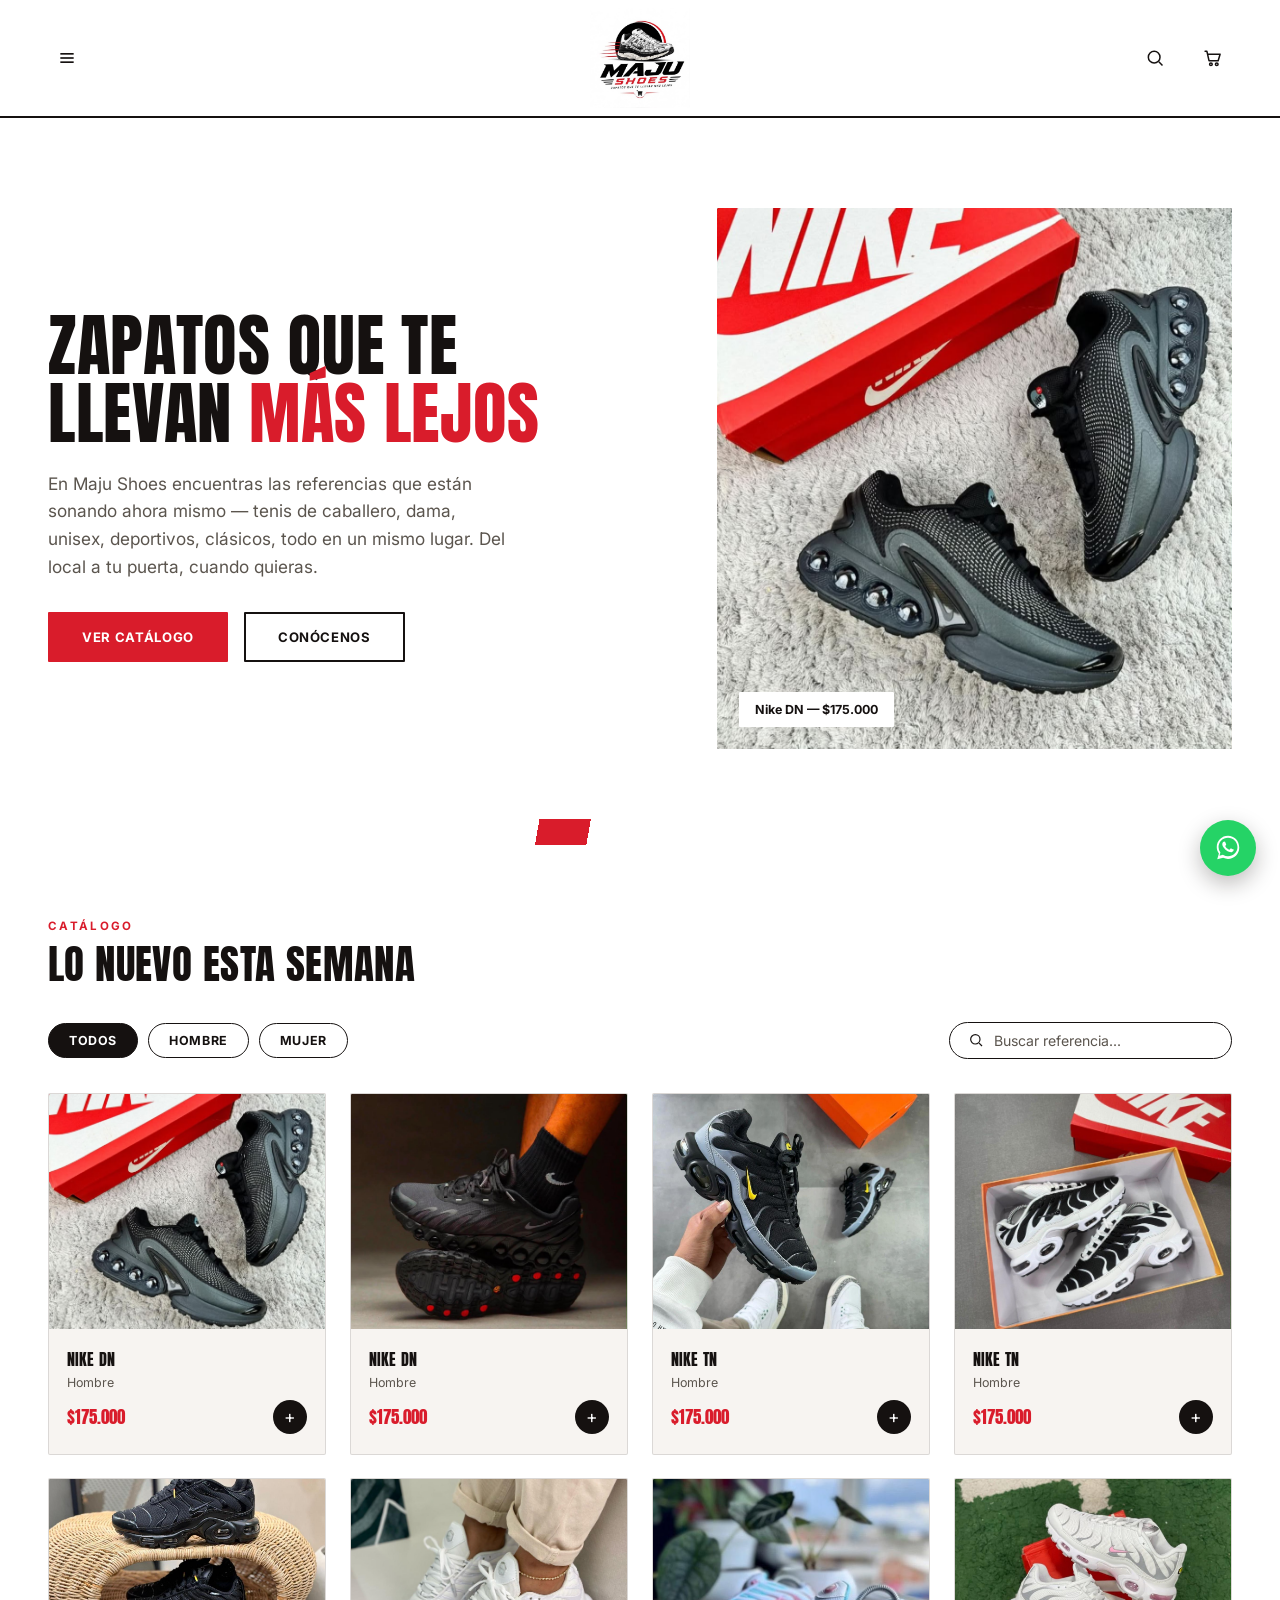
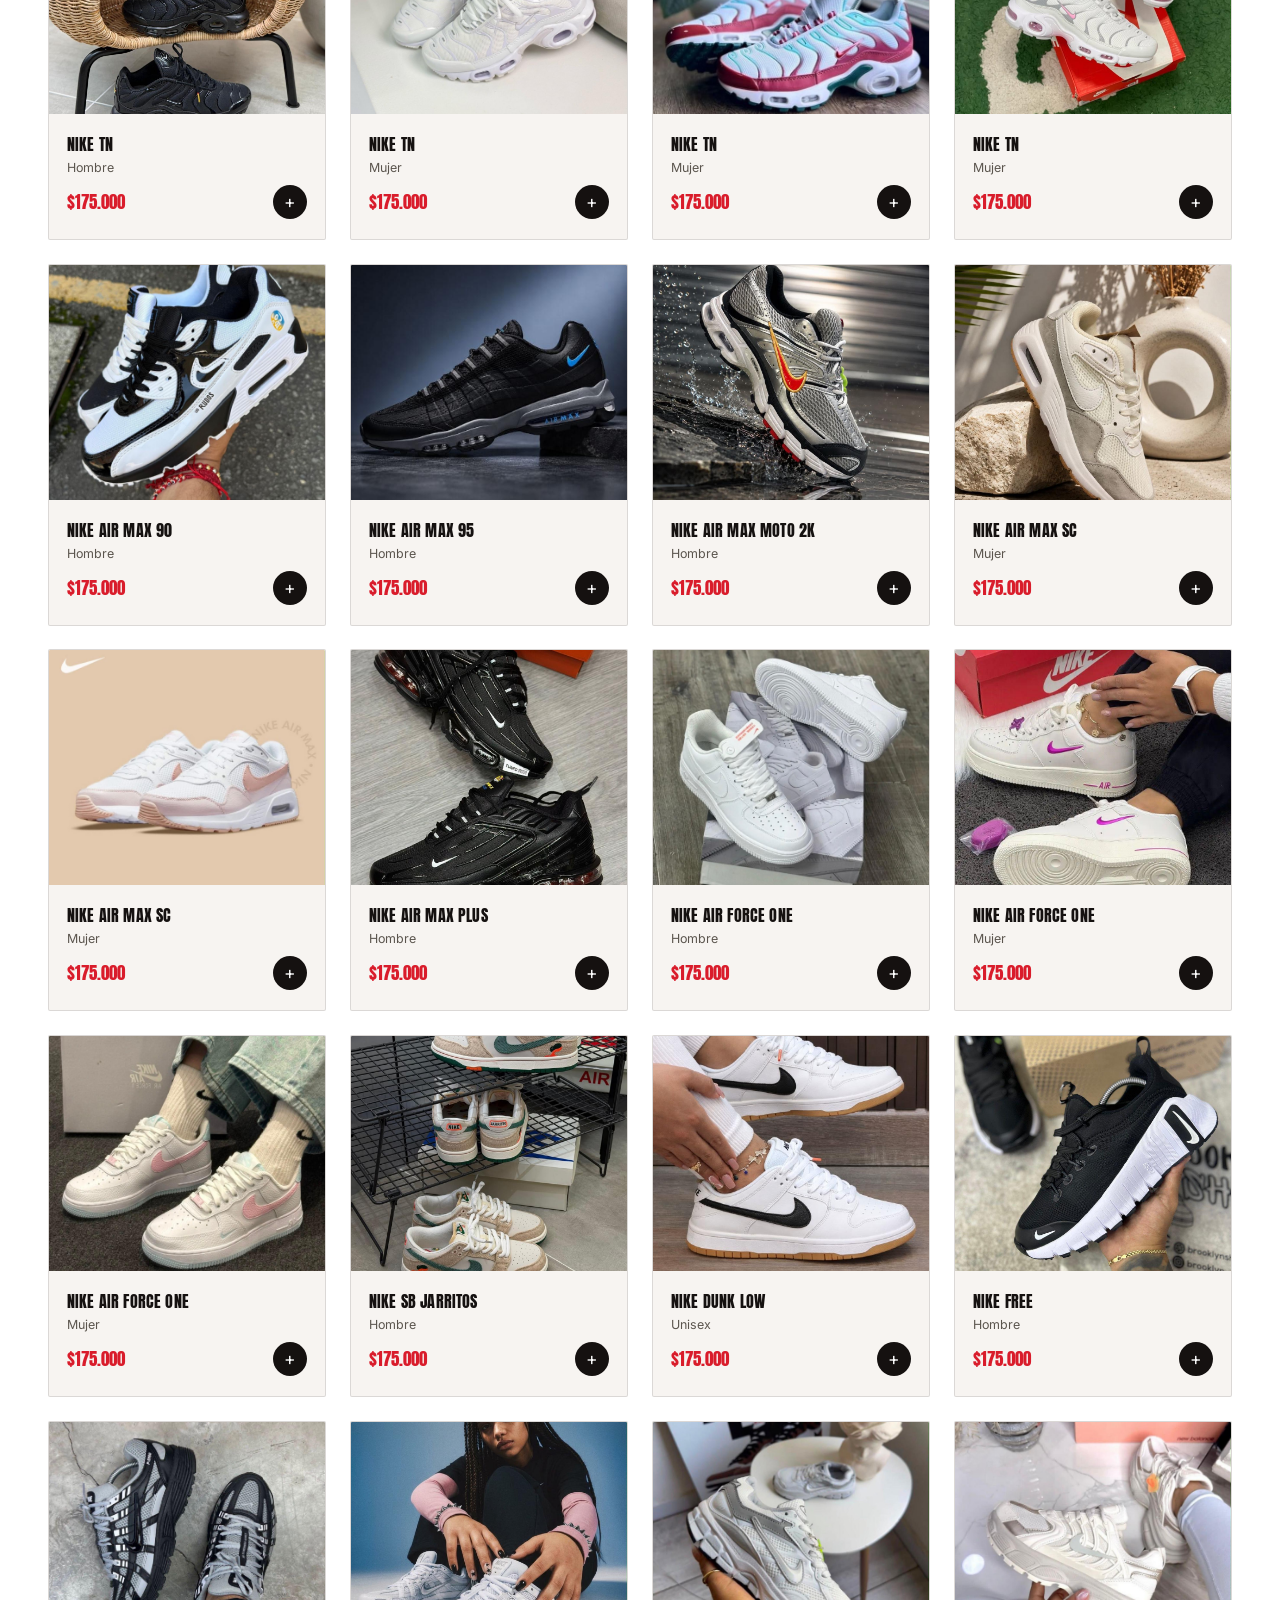
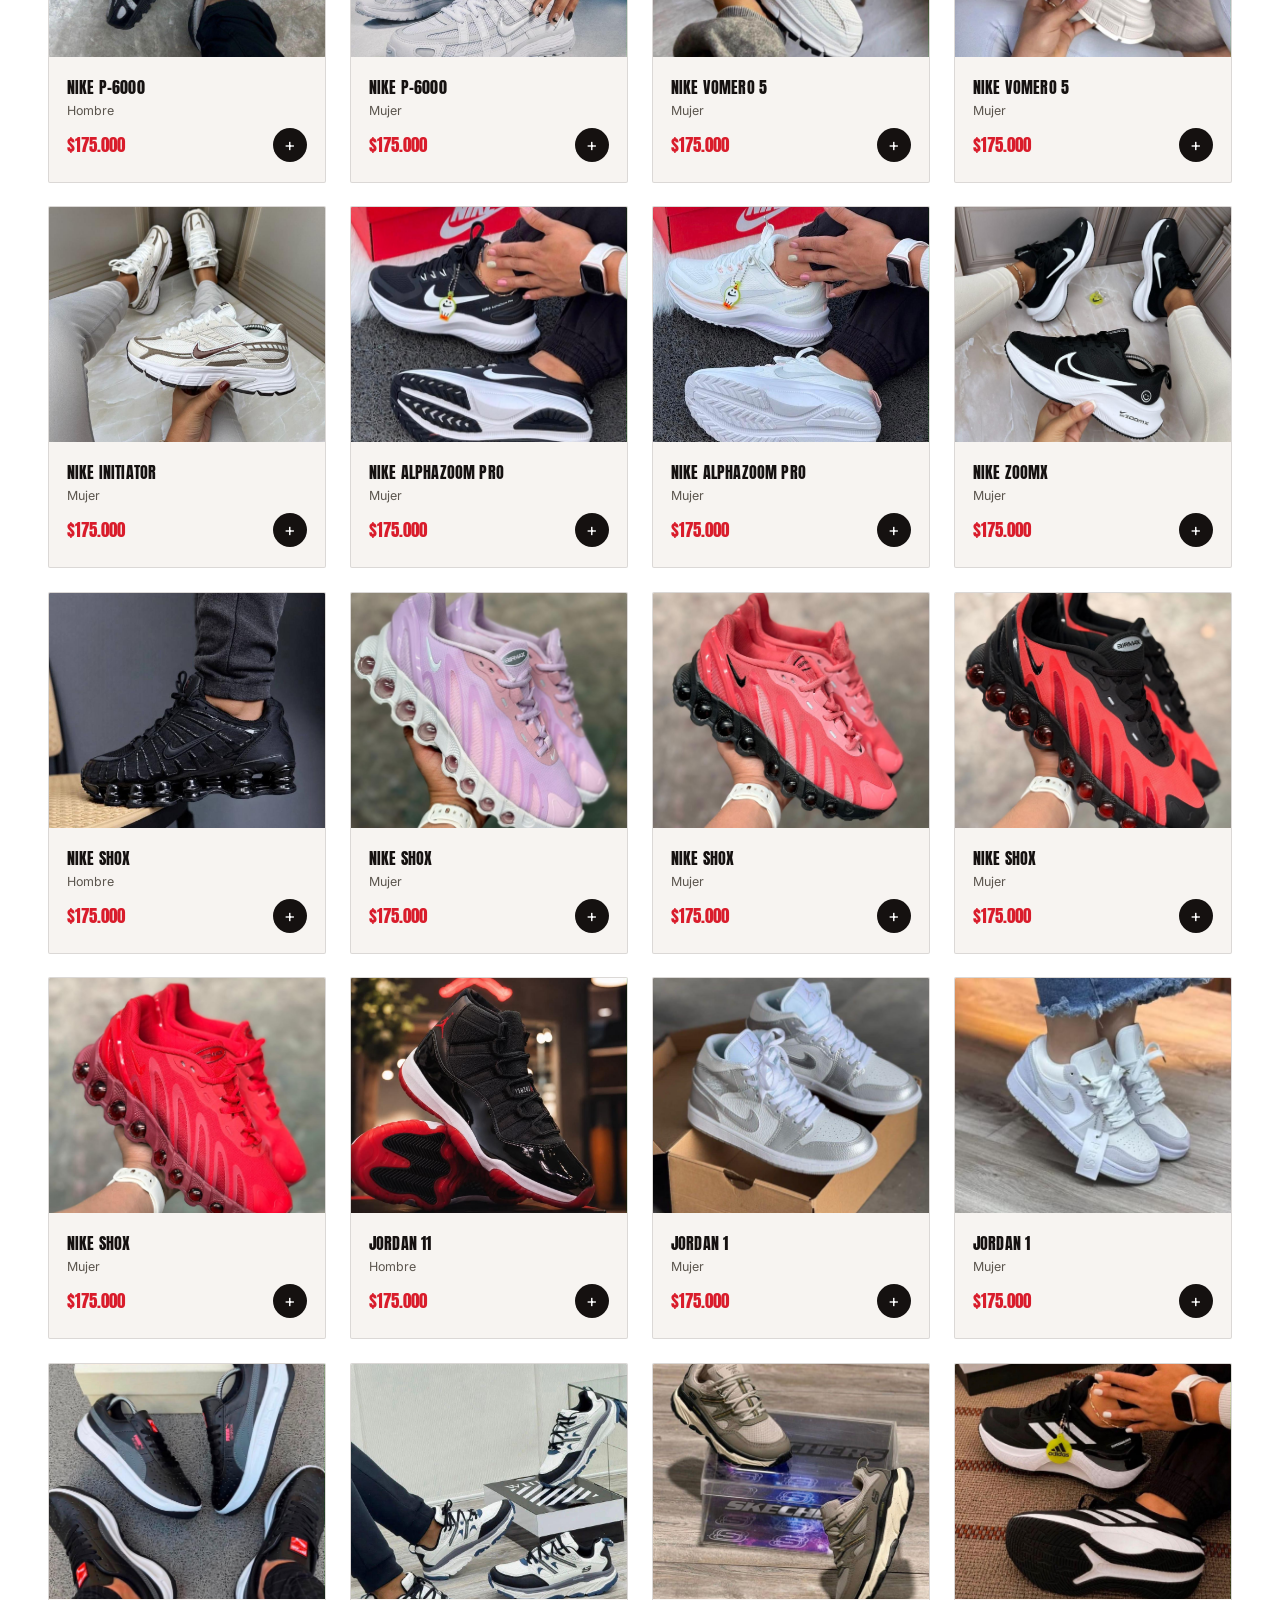
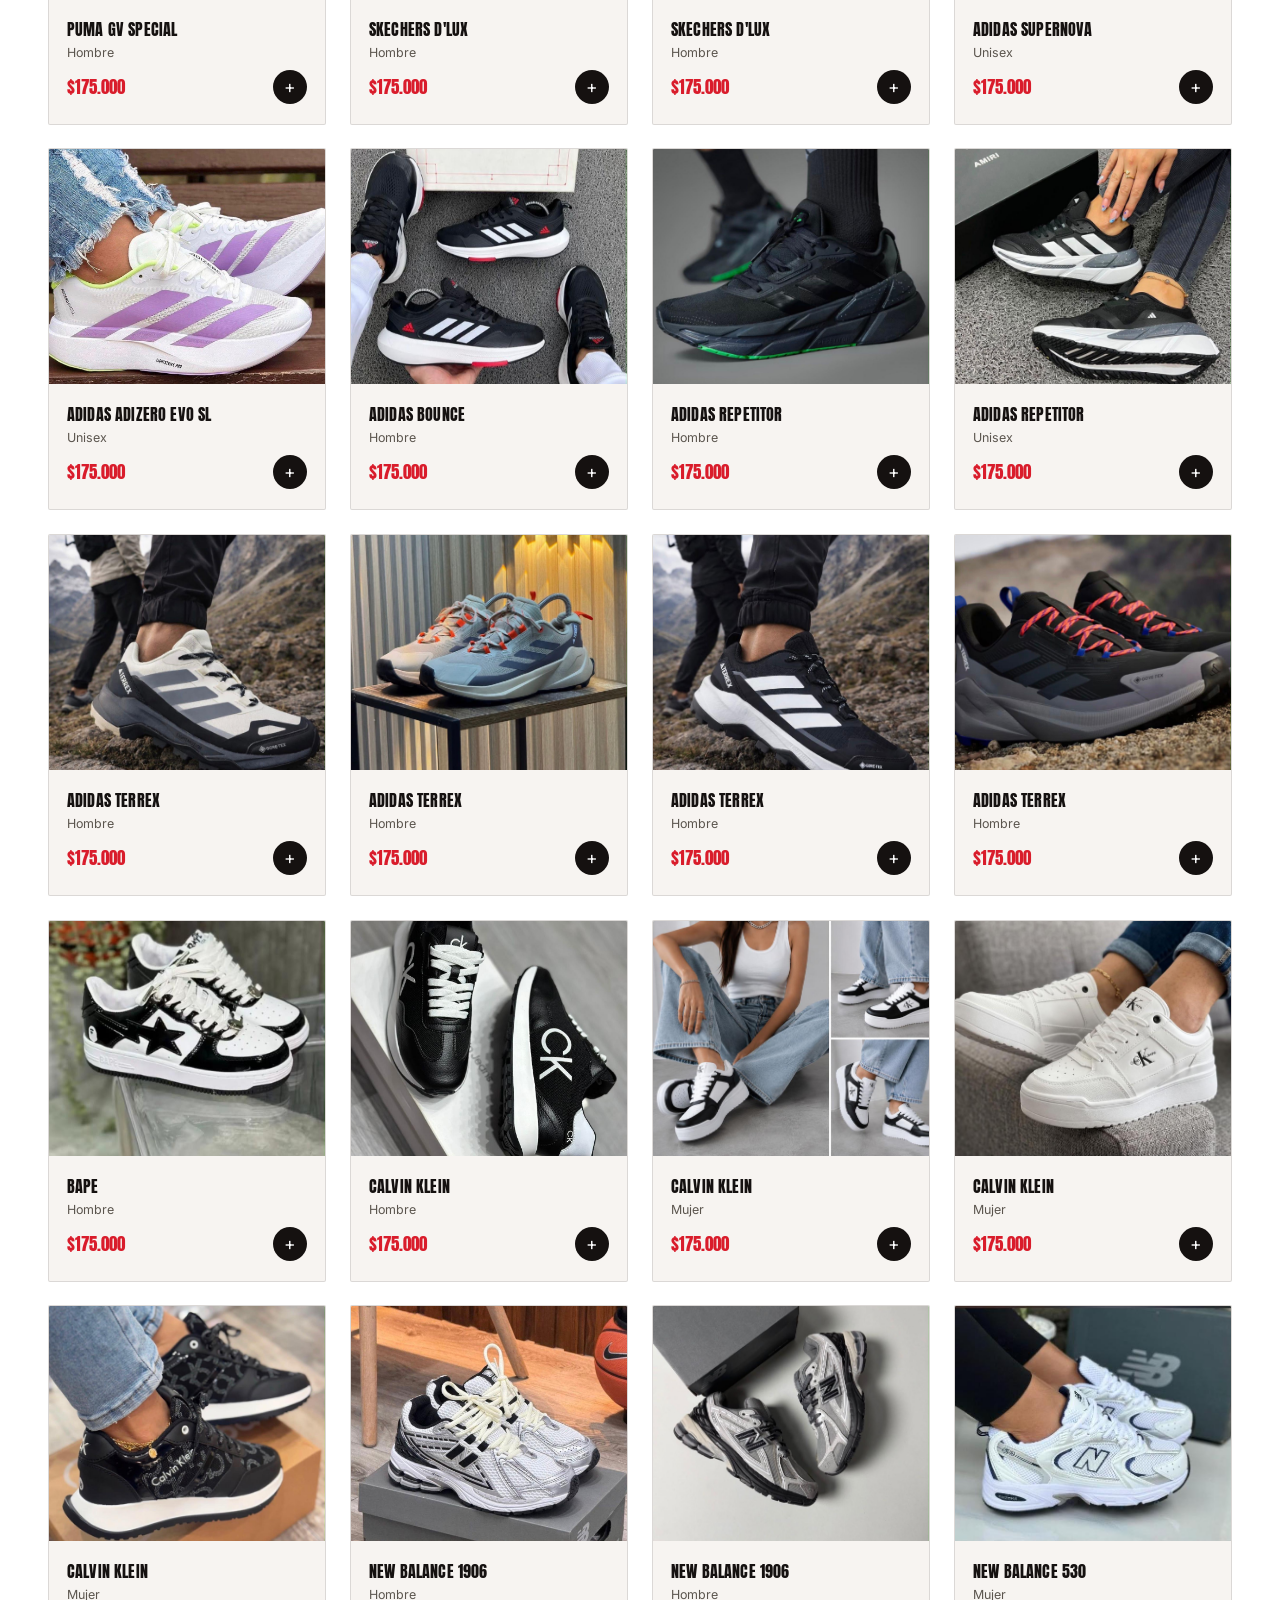
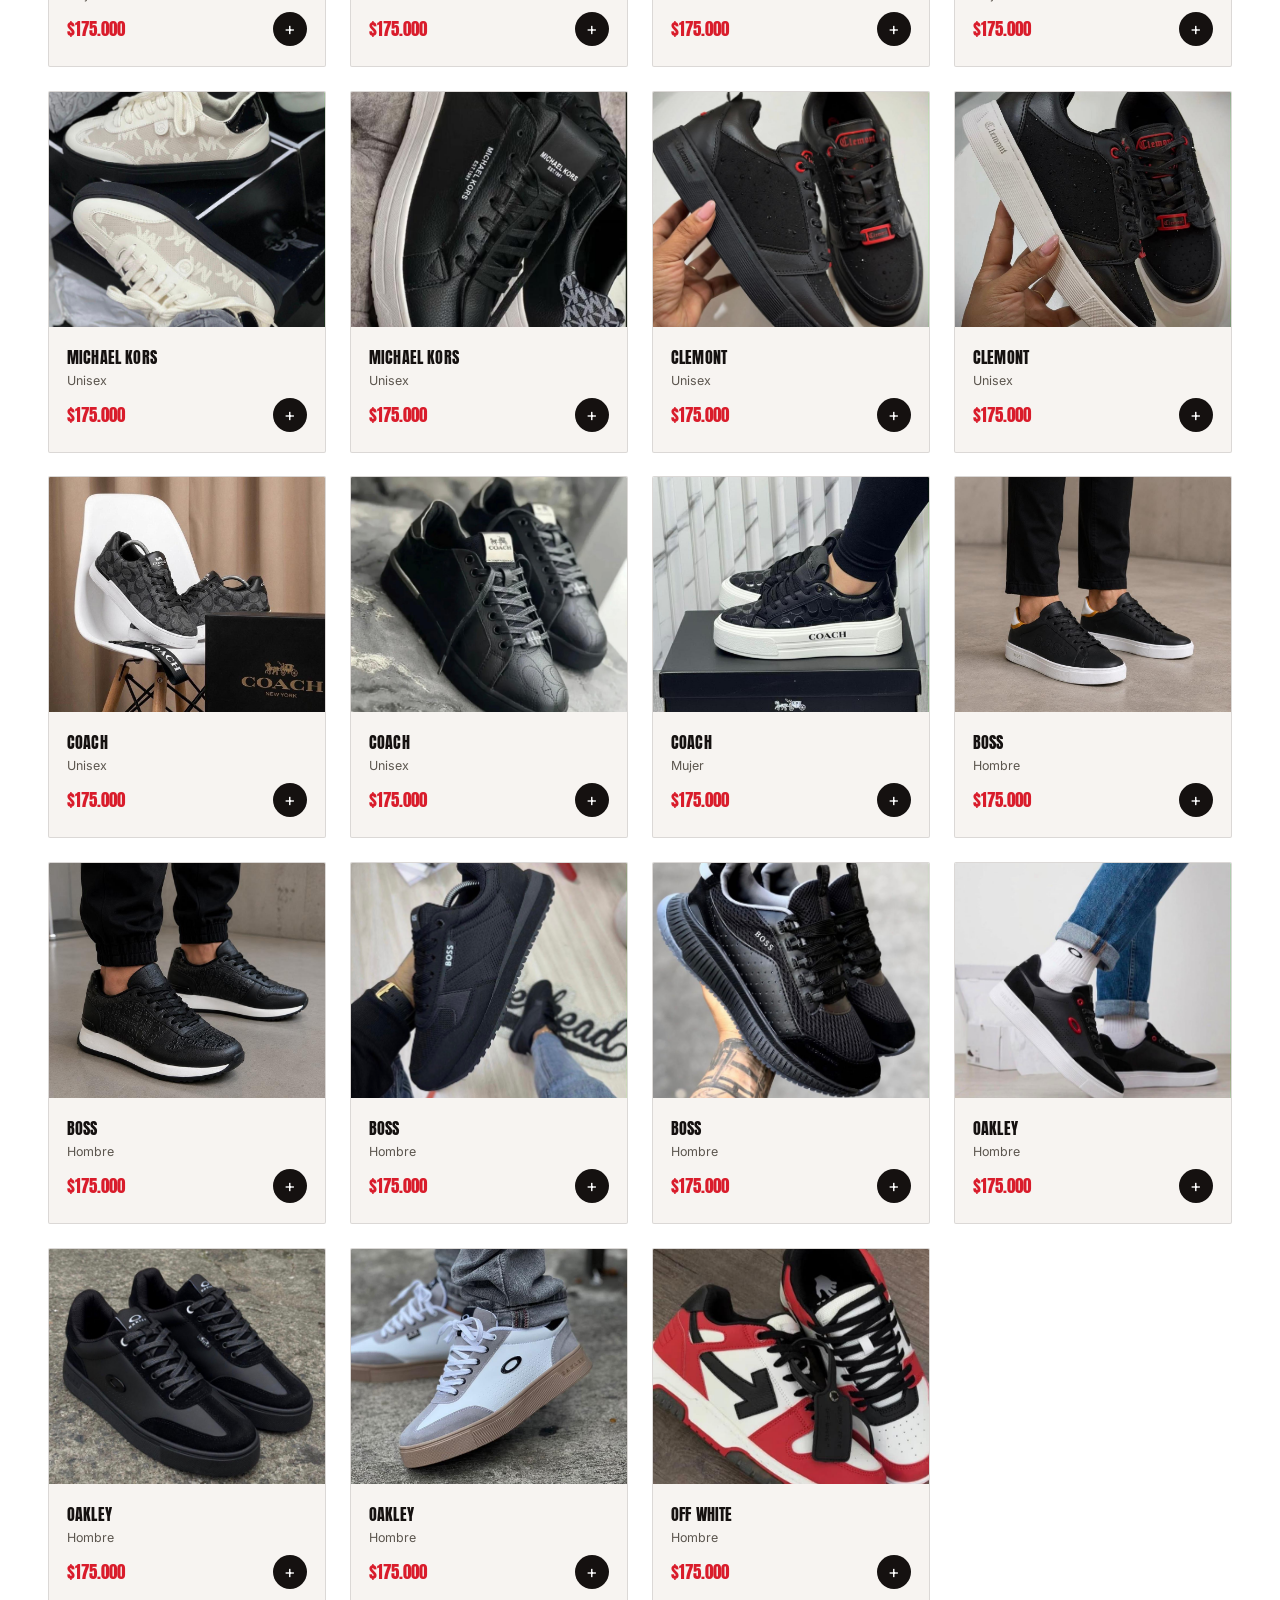
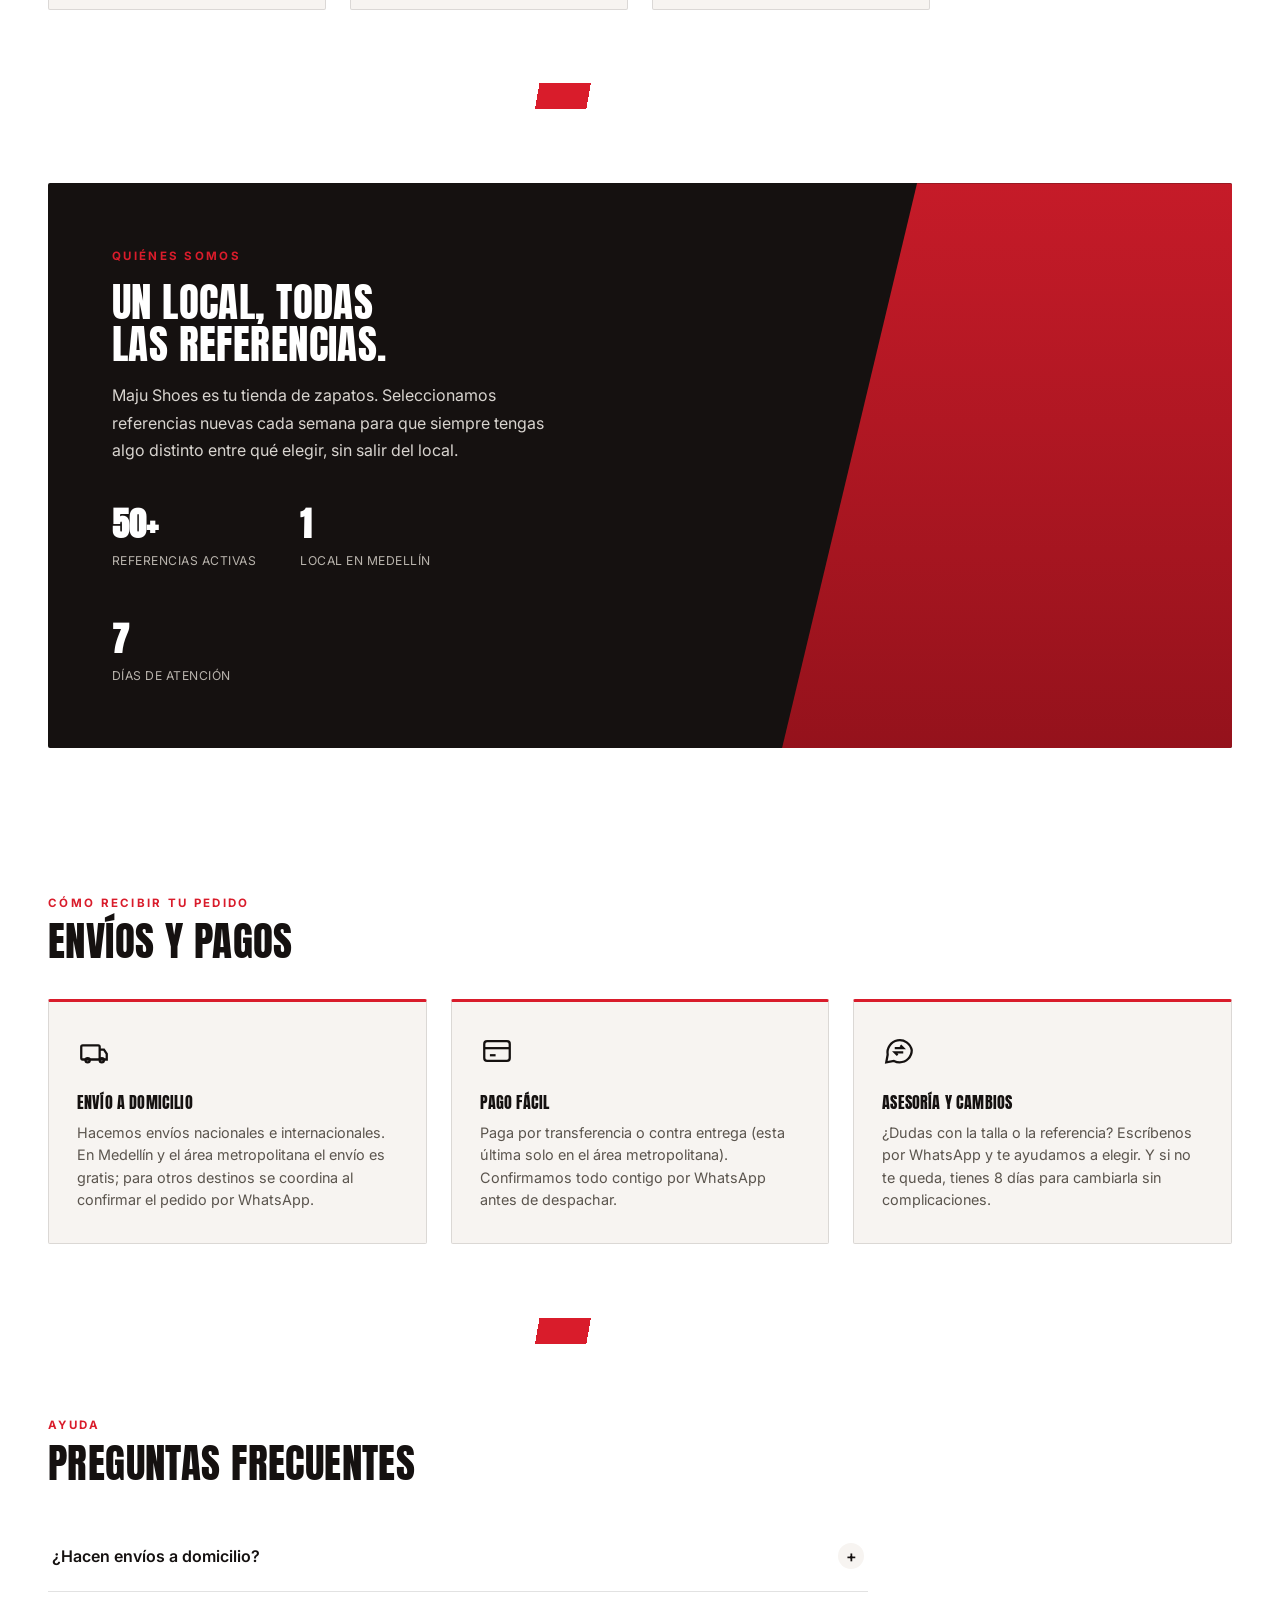
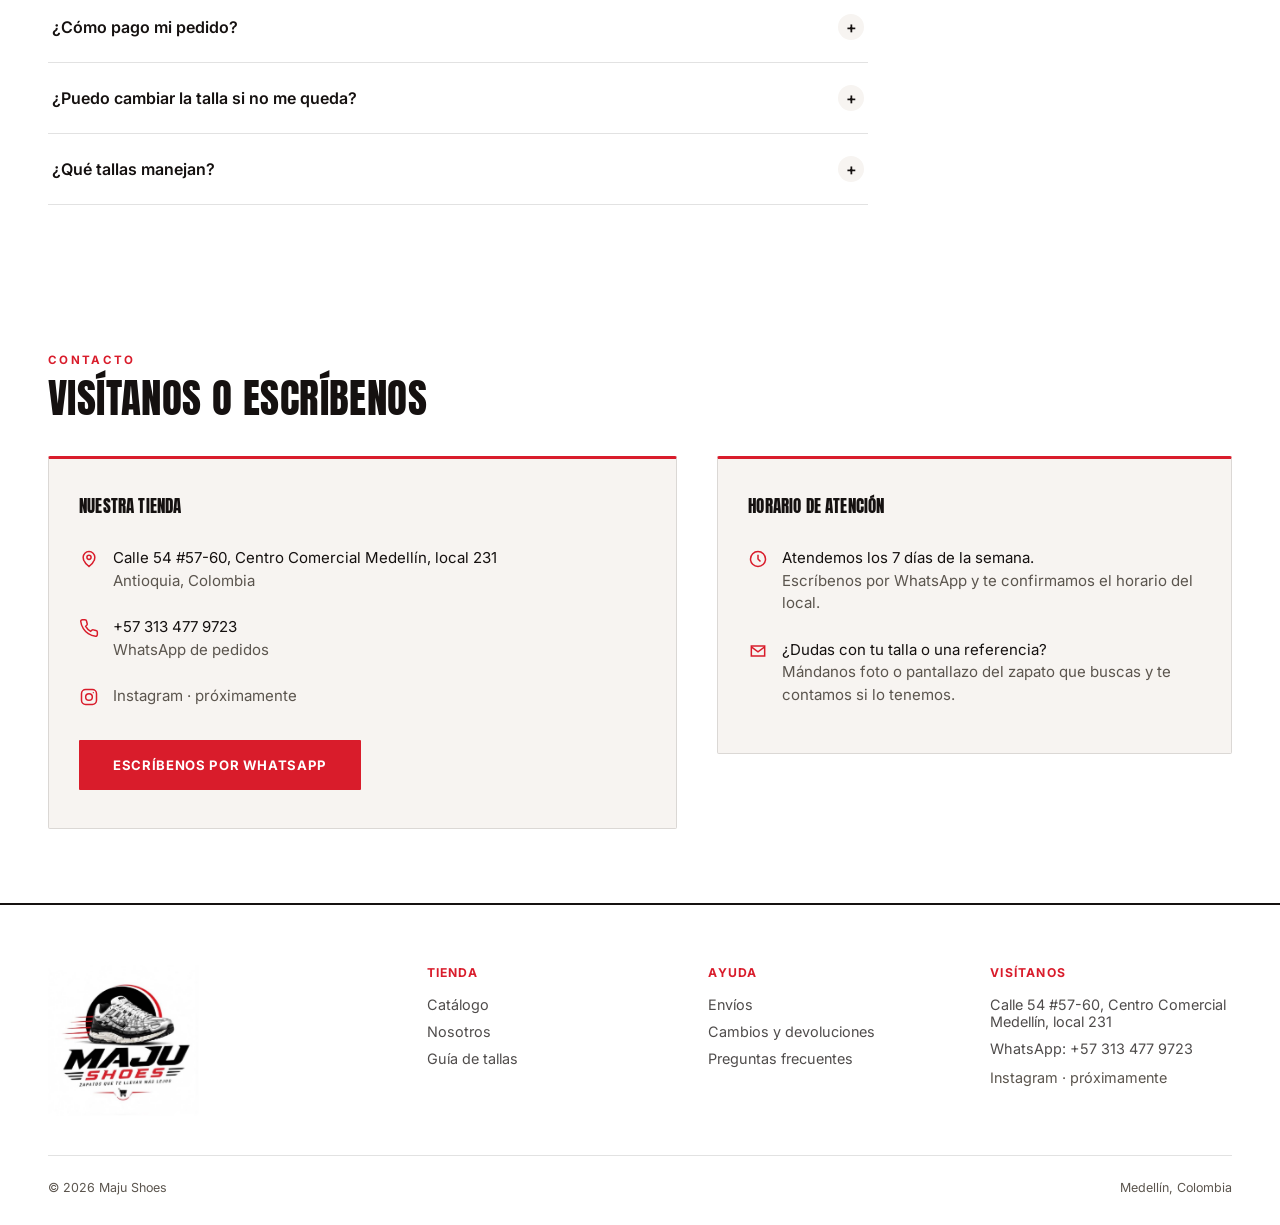
==== commit 5632cdcd: "Agregar el Jordan 1 bajo, un Air Force One rosado y el New Balance 530 - Jordan 1 de caña baja, blan" ====
--- a/index.html
+++ b/index.html
@@ -15,7 +15,7 @@
      del final) cada vez que cambies el catálogo, los estilos o la configuración.
      Si no se sube, el cliente que ya visitó la página sigue viendo la versión
      vieja aunque el sitio ya esté publicado. -->
-<link rel="stylesheet" href="css/styles.css?v=11">
+<link rel="stylesheet" href="css/styles.css?v=12">
 </head>
 <body>
 
@@ -282,8 +282,8 @@
 </div>
 
 <!-- El ?v= debe coincidir con el del CSS de arriba. Ver la nota del <head>. -->
-<script src="js/config.js?v=11"></script>
-<script src="js/products.js?v=11"></script>
-<script src="js/app.js?v=11"></script>
+<script src="js/config.js?v=12"></script>
+<script src="js/products.js?v=12"></script>
+<script src="js/app.js?v=12"></script>
 </body>
 </html>
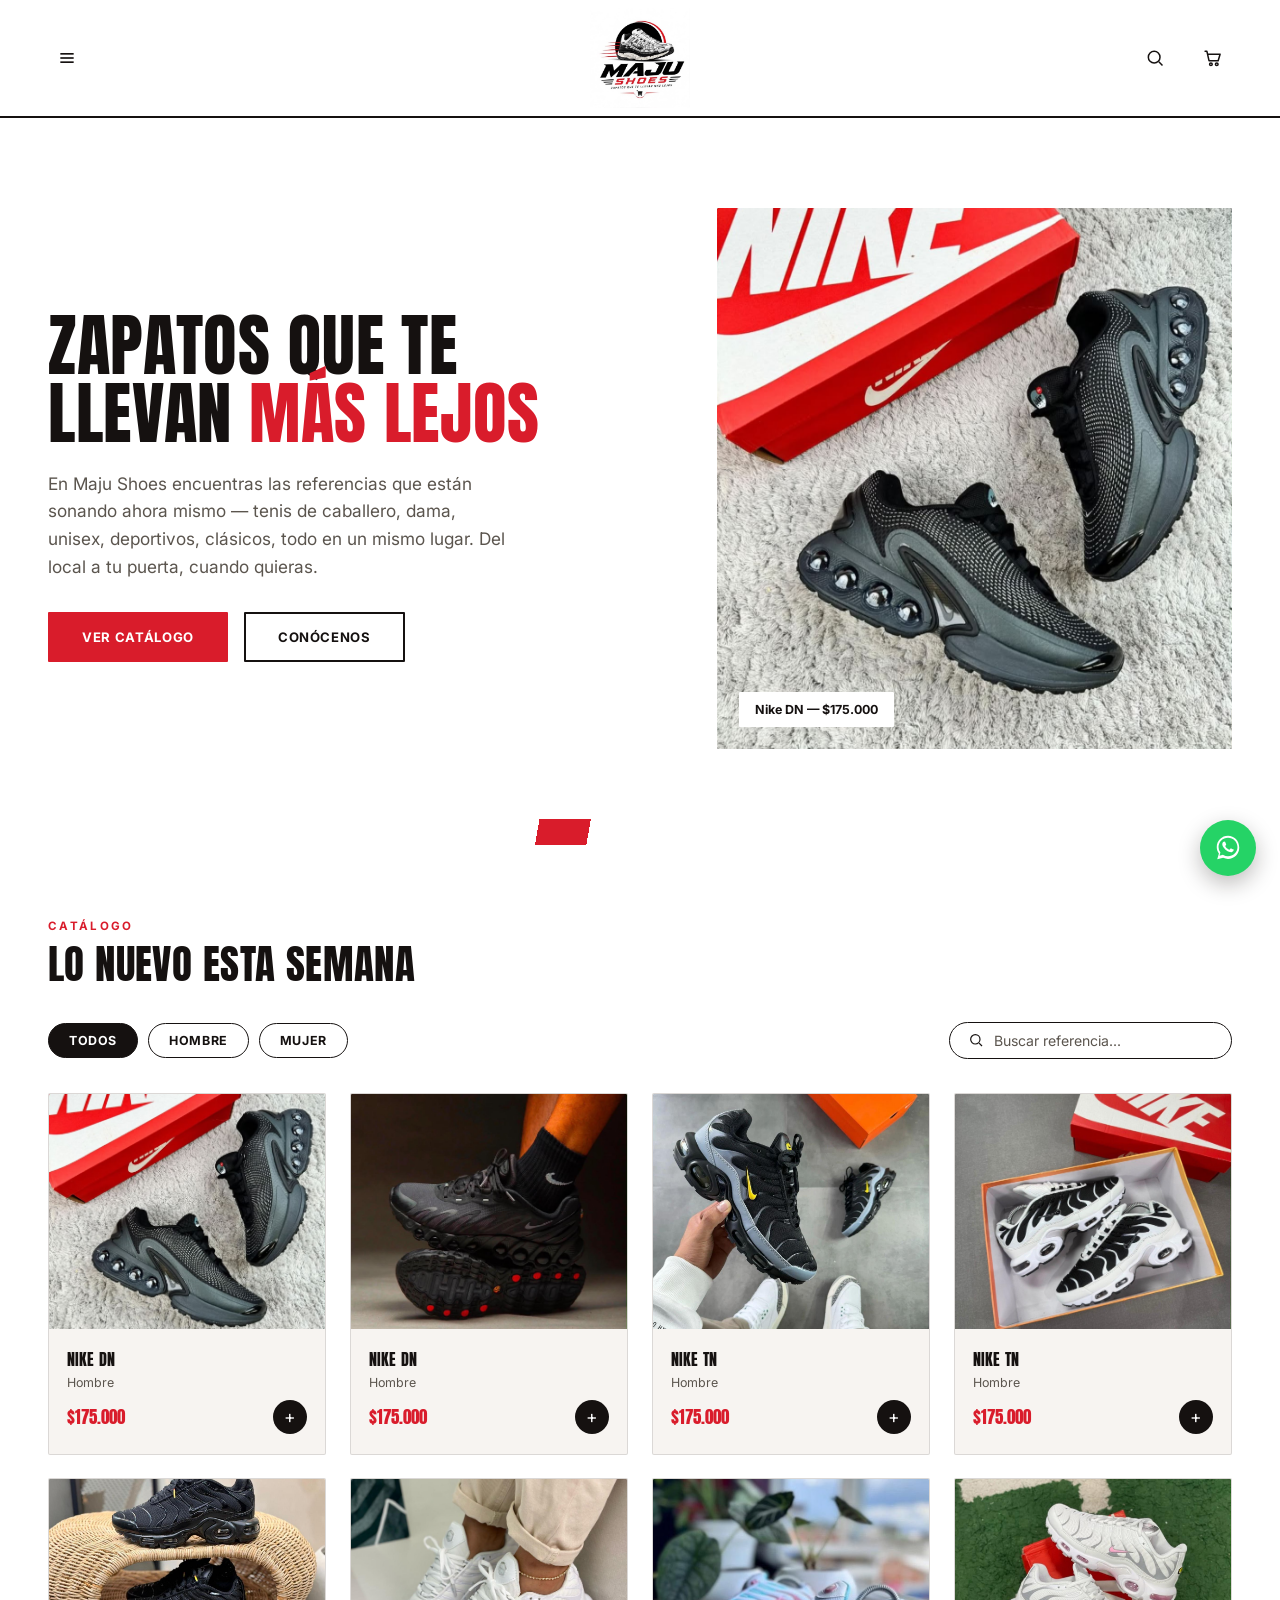
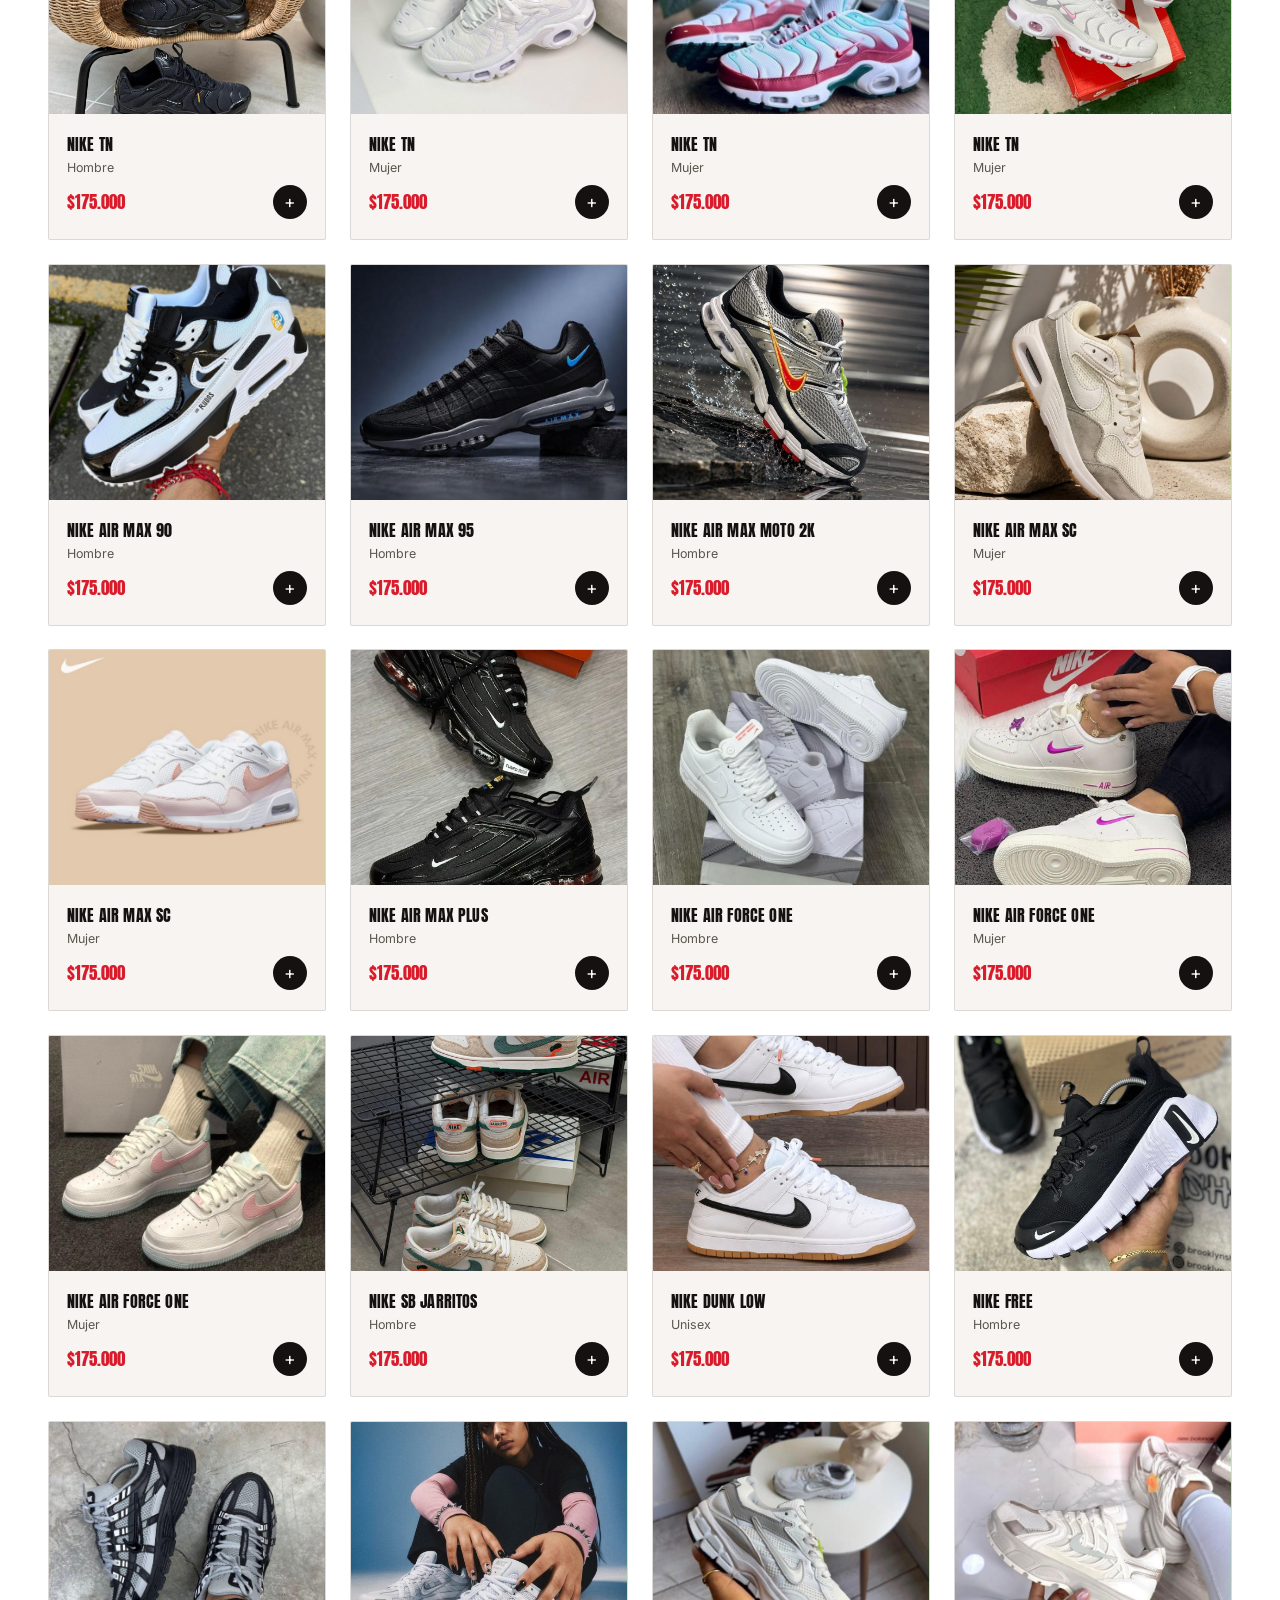
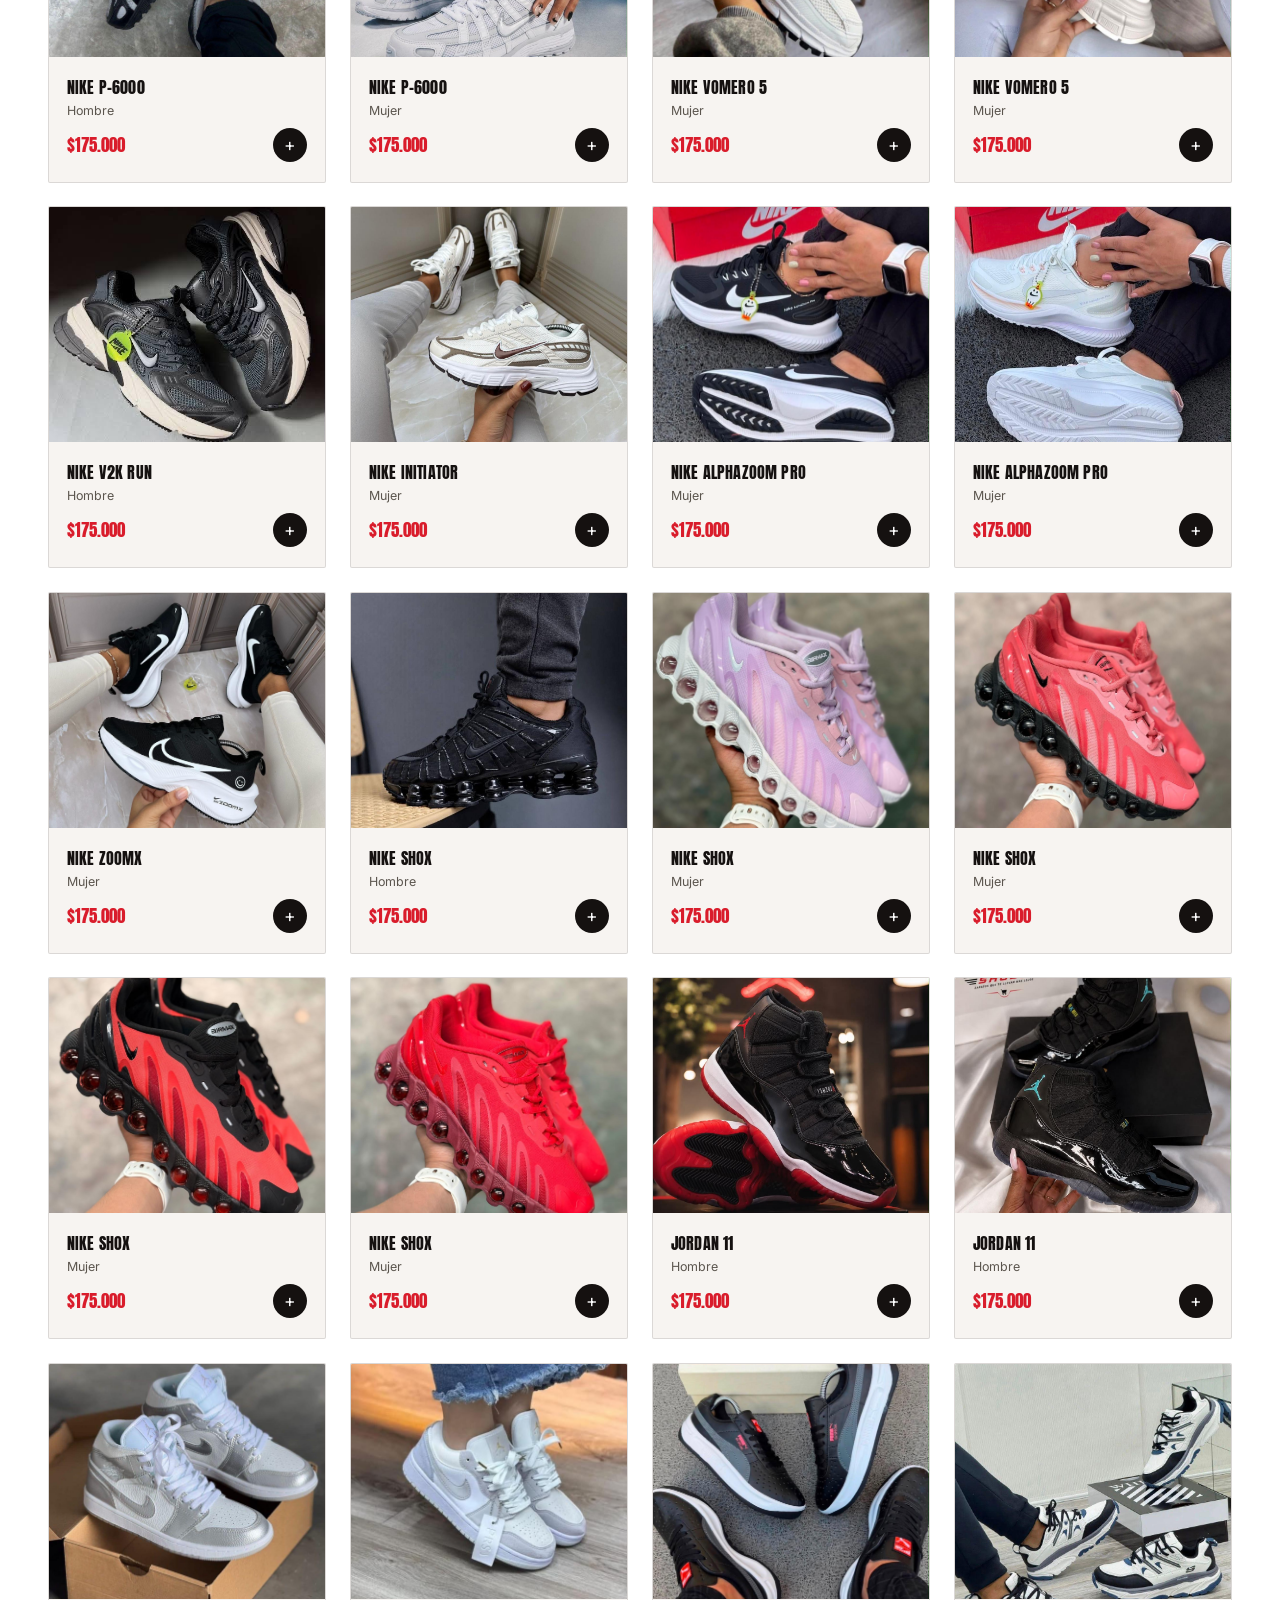
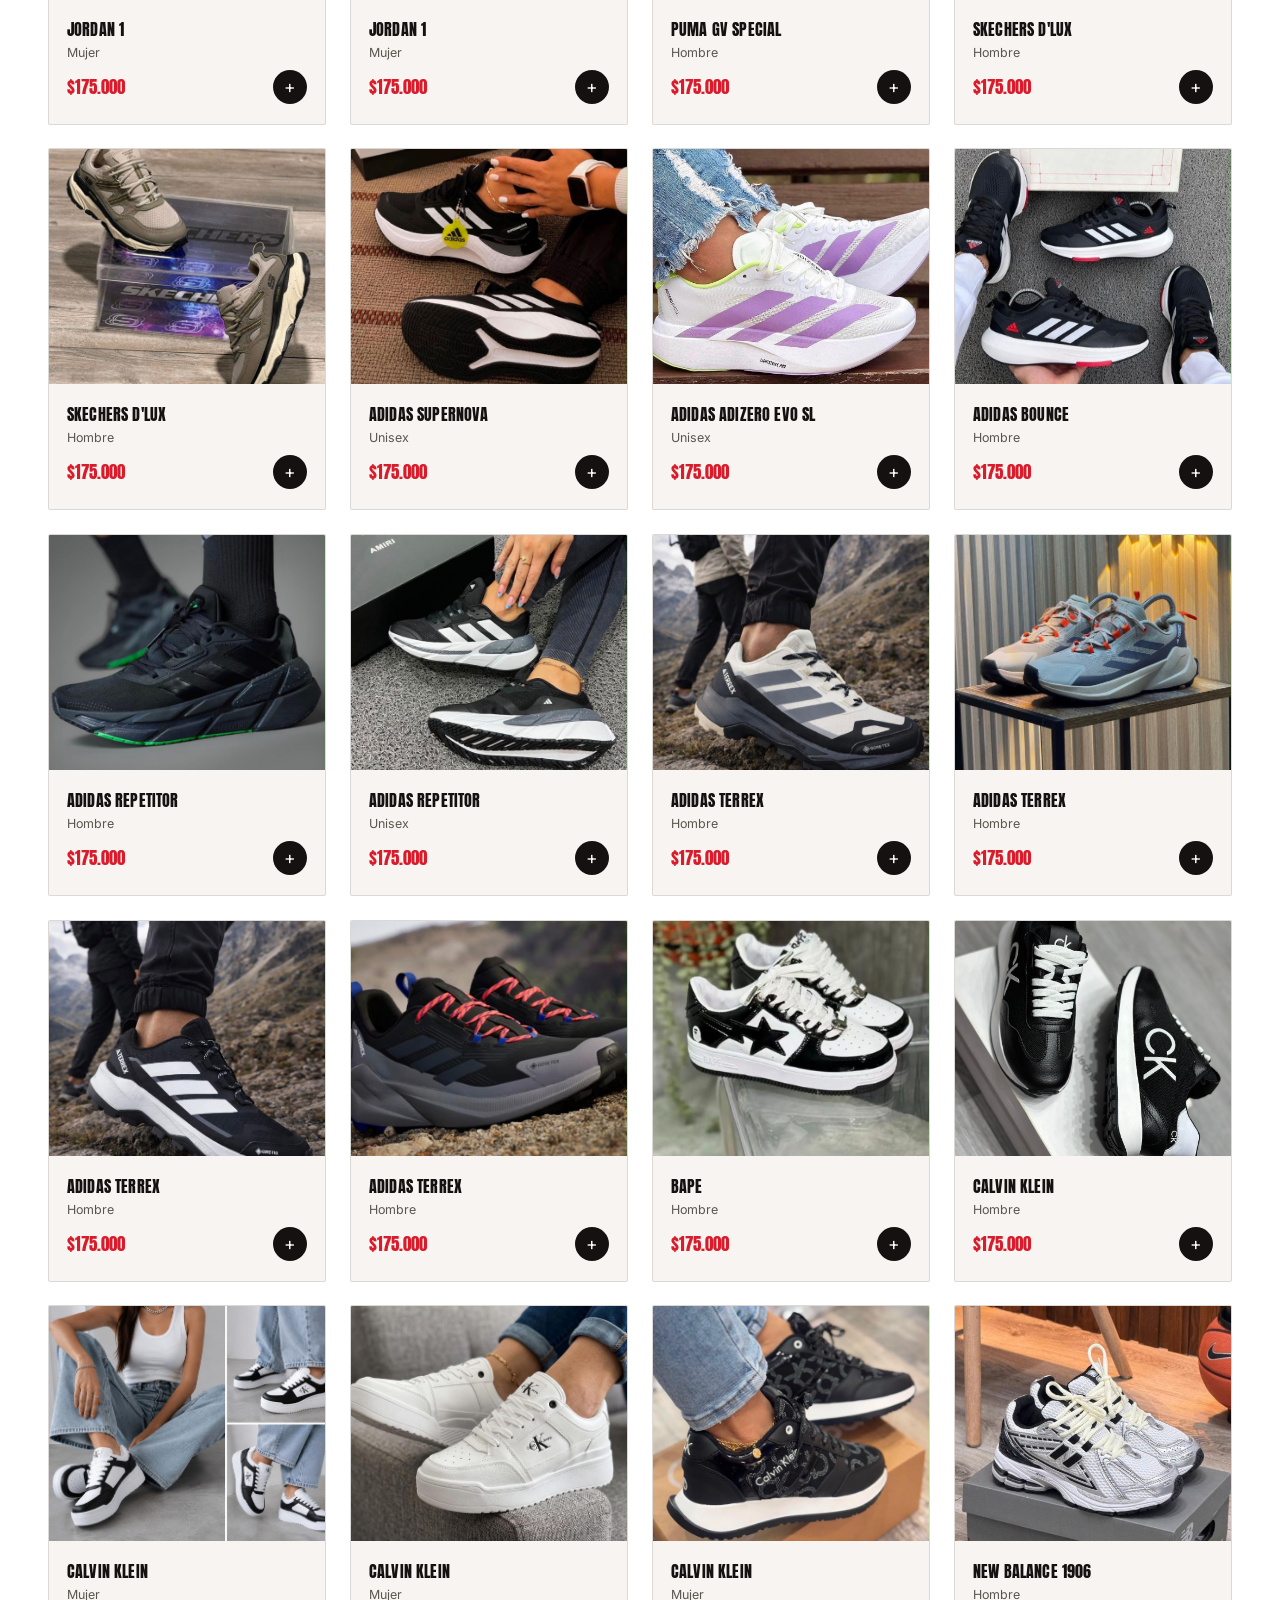
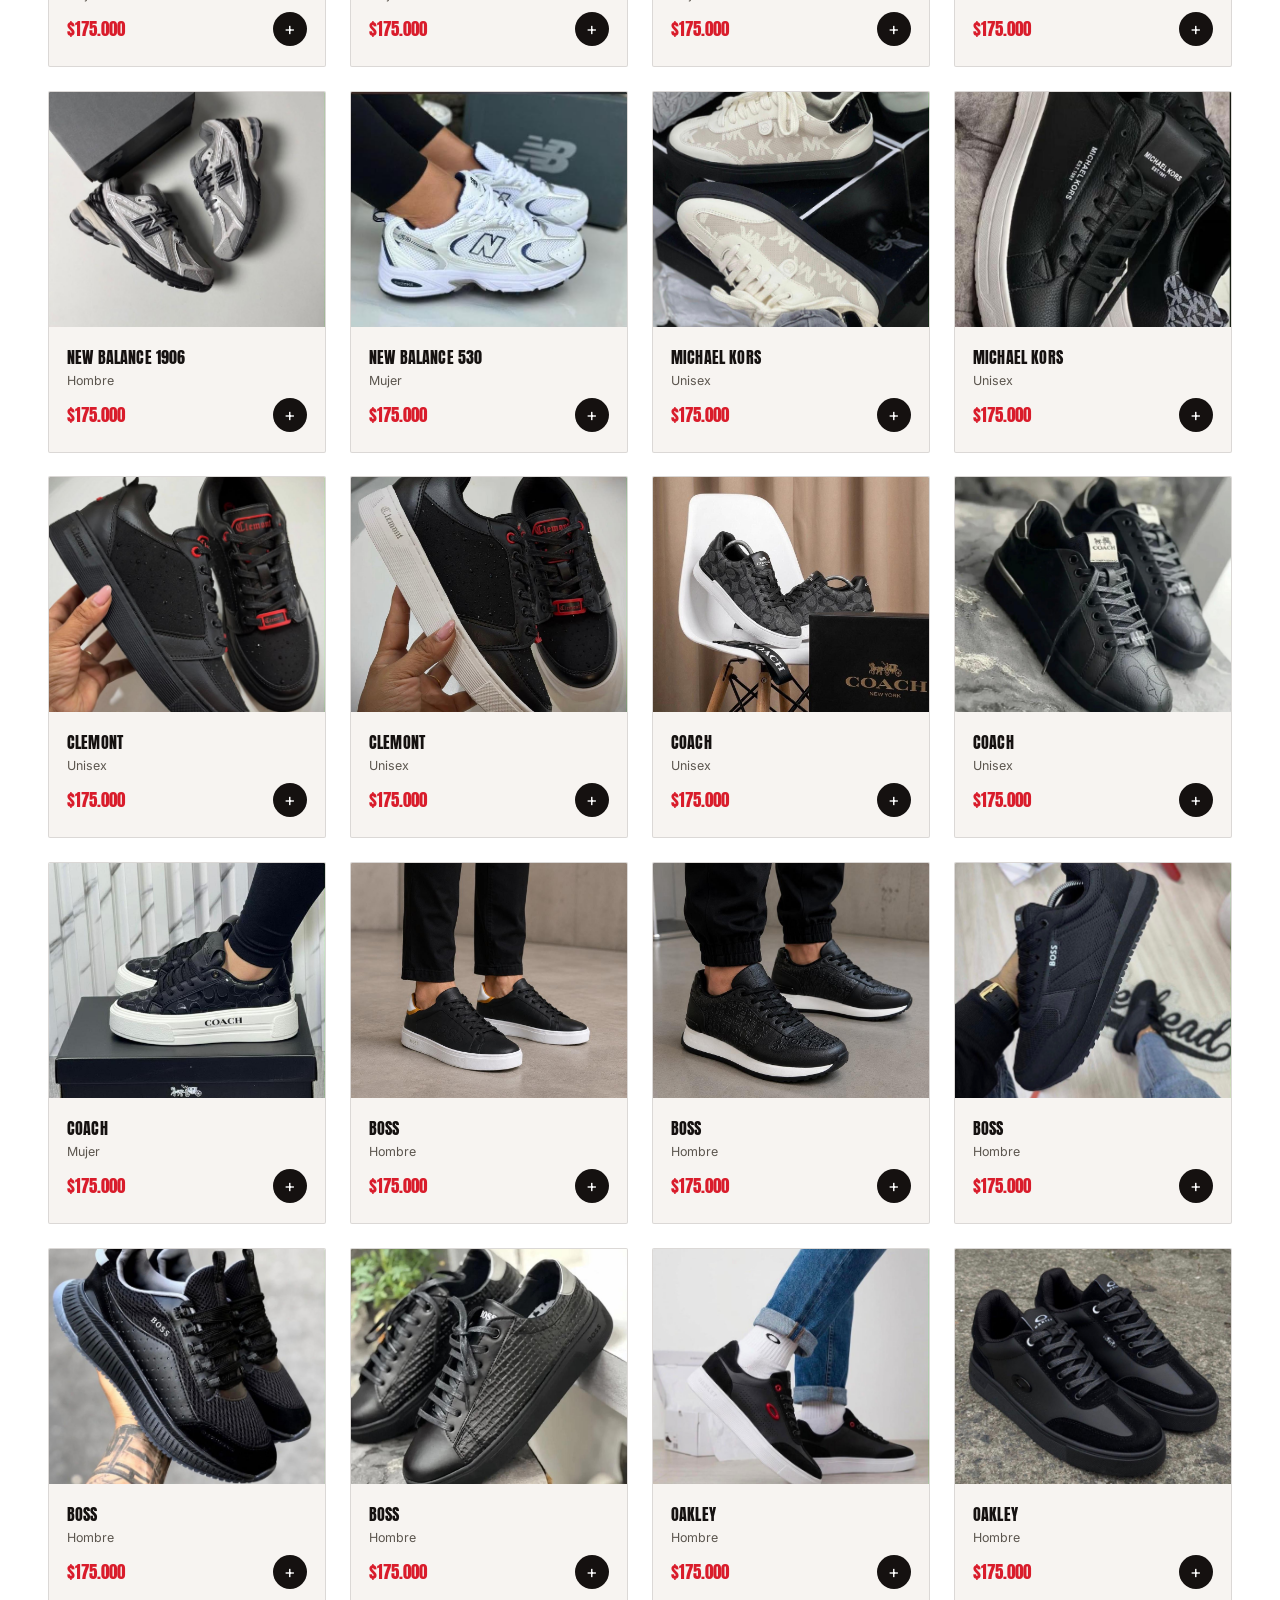
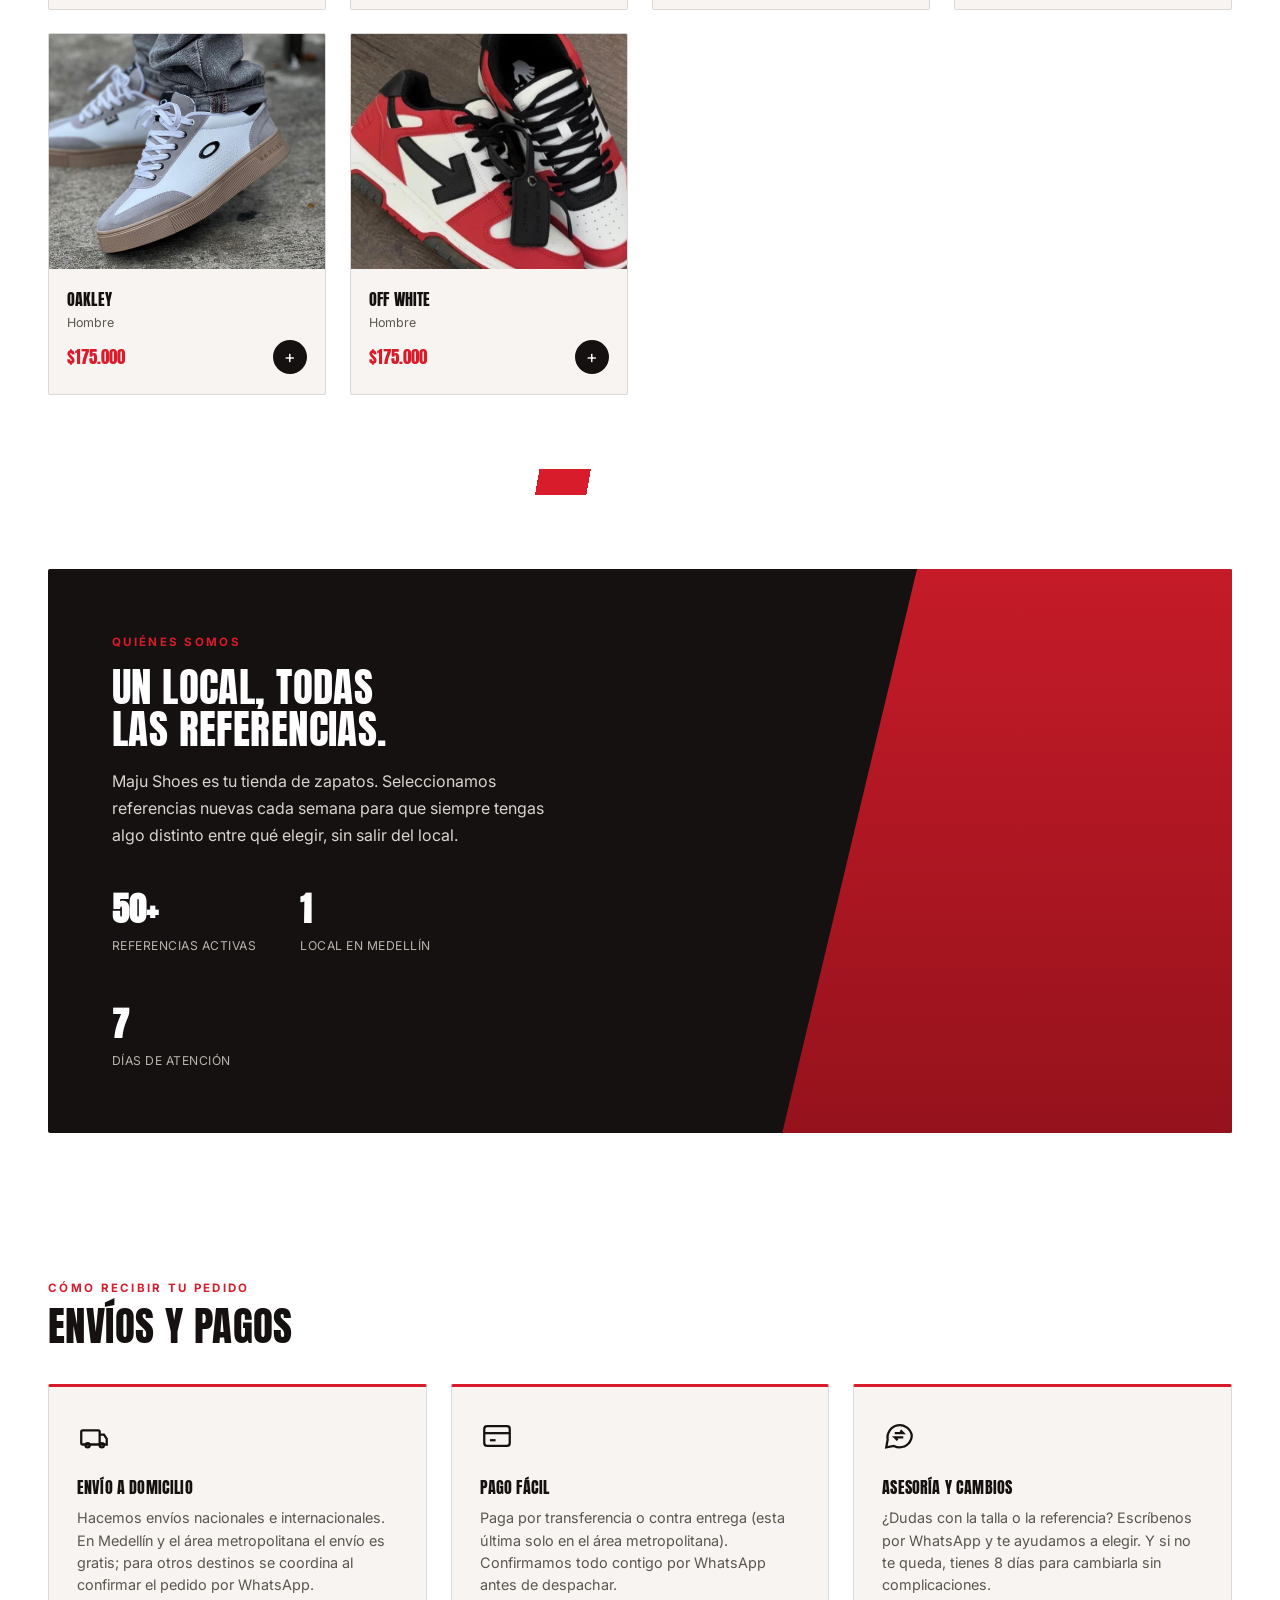
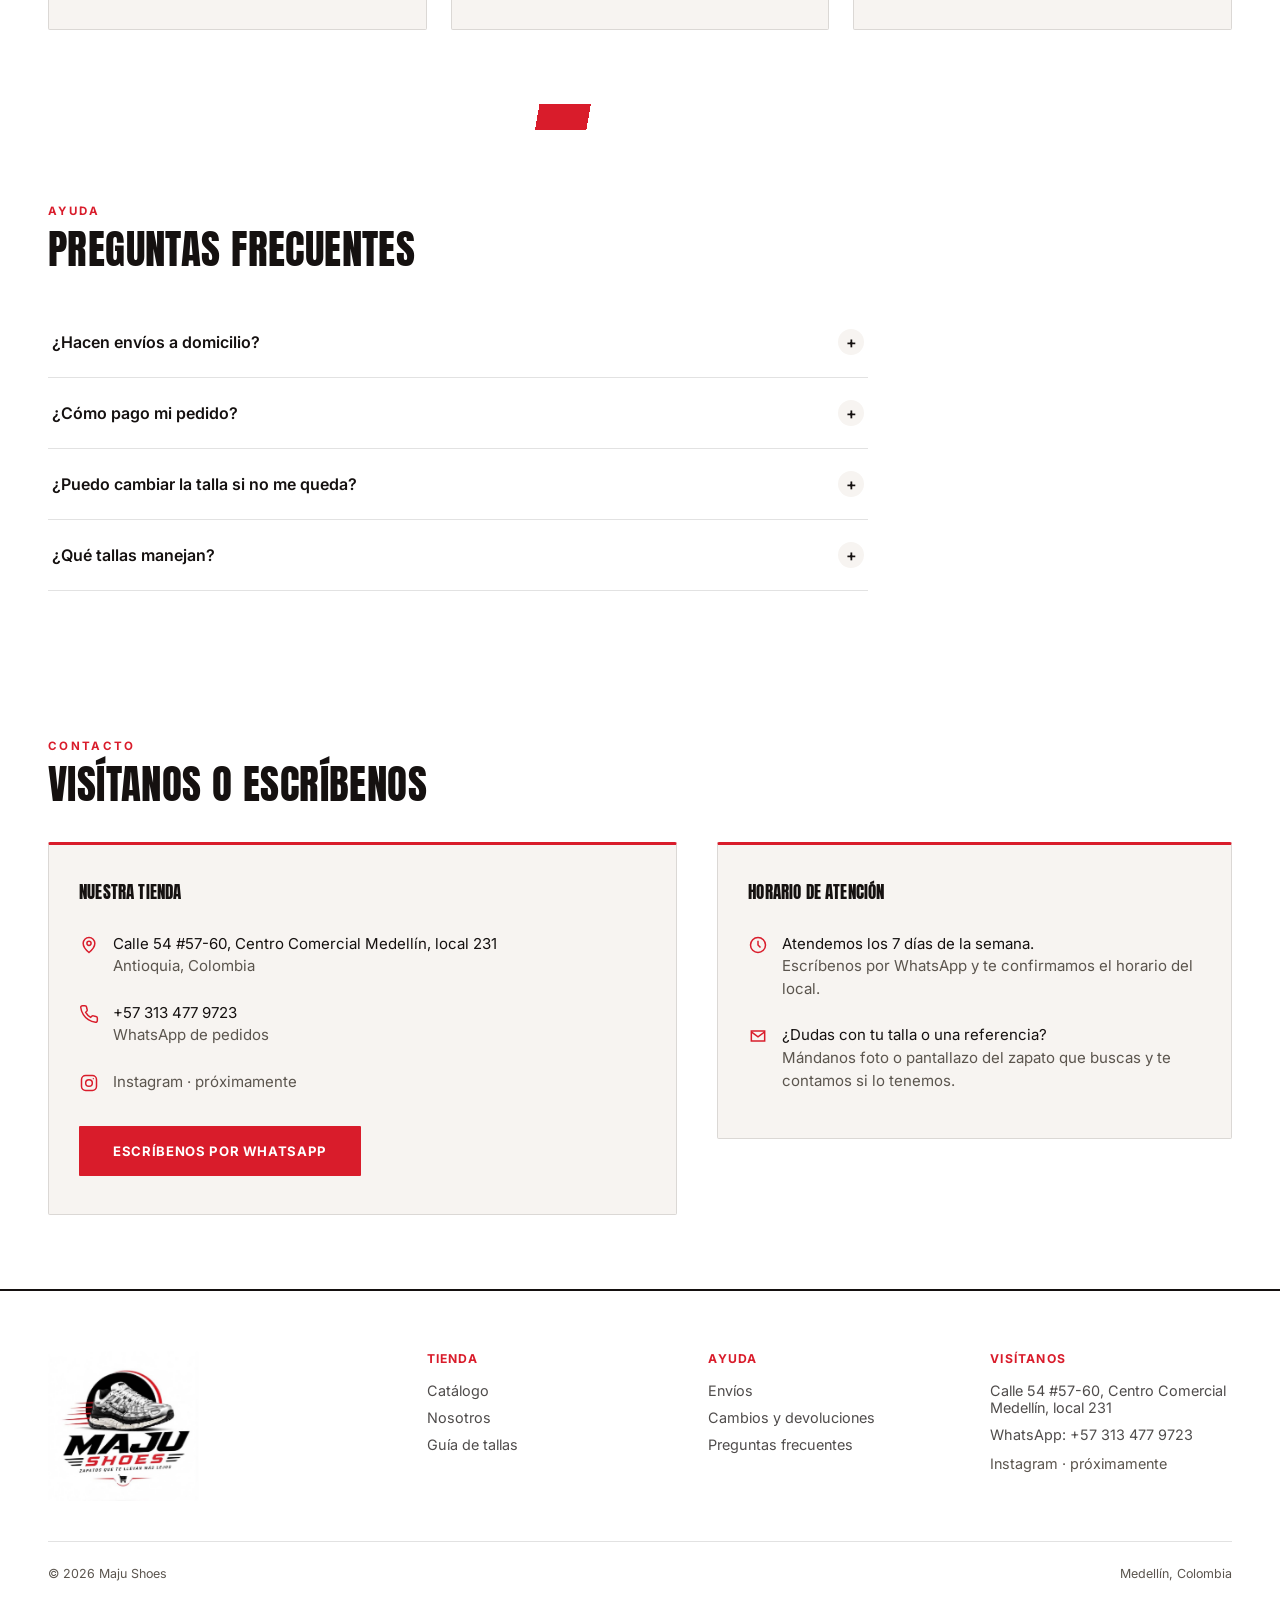
==== commit e23d26f9: "Agregar tres referencias de hombre: V2K Run, Jordan 11 y Boss Tanda de hombre: tallas 38 a 44 y prec" ====
--- a/index.html
+++ b/index.html
@@ -15,7 +15,7 @@
      del final) cada vez que cambies el catálogo, los estilos o la configuración.
      Si no se sube, el cliente que ya visitó la página sigue viendo la versión
      vieja aunque el sitio ya esté publicado. -->
-<link rel="stylesheet" href="css/styles.css?v=12">
+<link rel="stylesheet" href="css/styles.css?v=13">
 </head>
 <body>
 
@@ -282,8 +282,8 @@
 </div>
 
 <!-- El ?v= debe coincidir con el del CSS de arriba. Ver la nota del <head>. -->
-<script src="js/config.js?v=12"></script>
-<script src="js/products.js?v=12"></script>
-<script src="js/app.js?v=12"></script>
+<script src="js/config.js?v=13"></script>
+<script src="js/products.js?v=13"></script>
+<script src="js/app.js?v=13"></script>
 </body>
 </html>
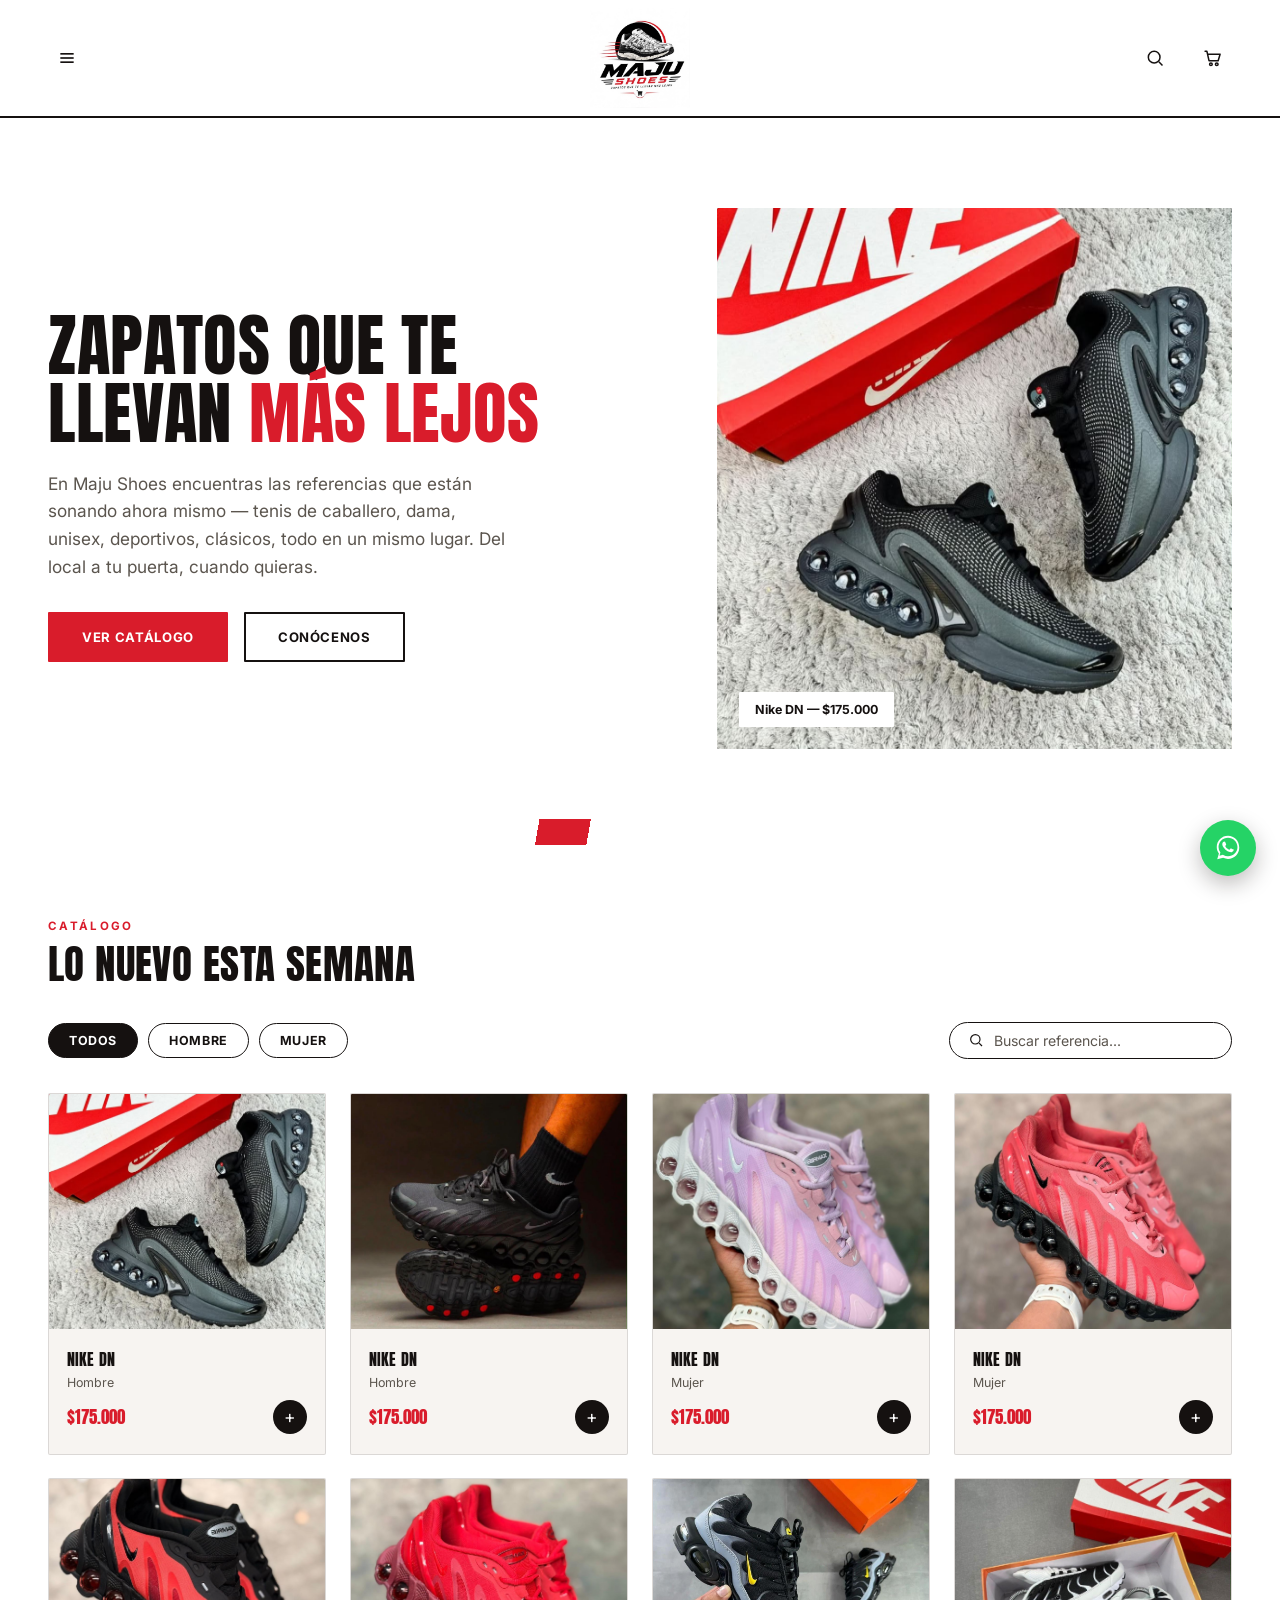
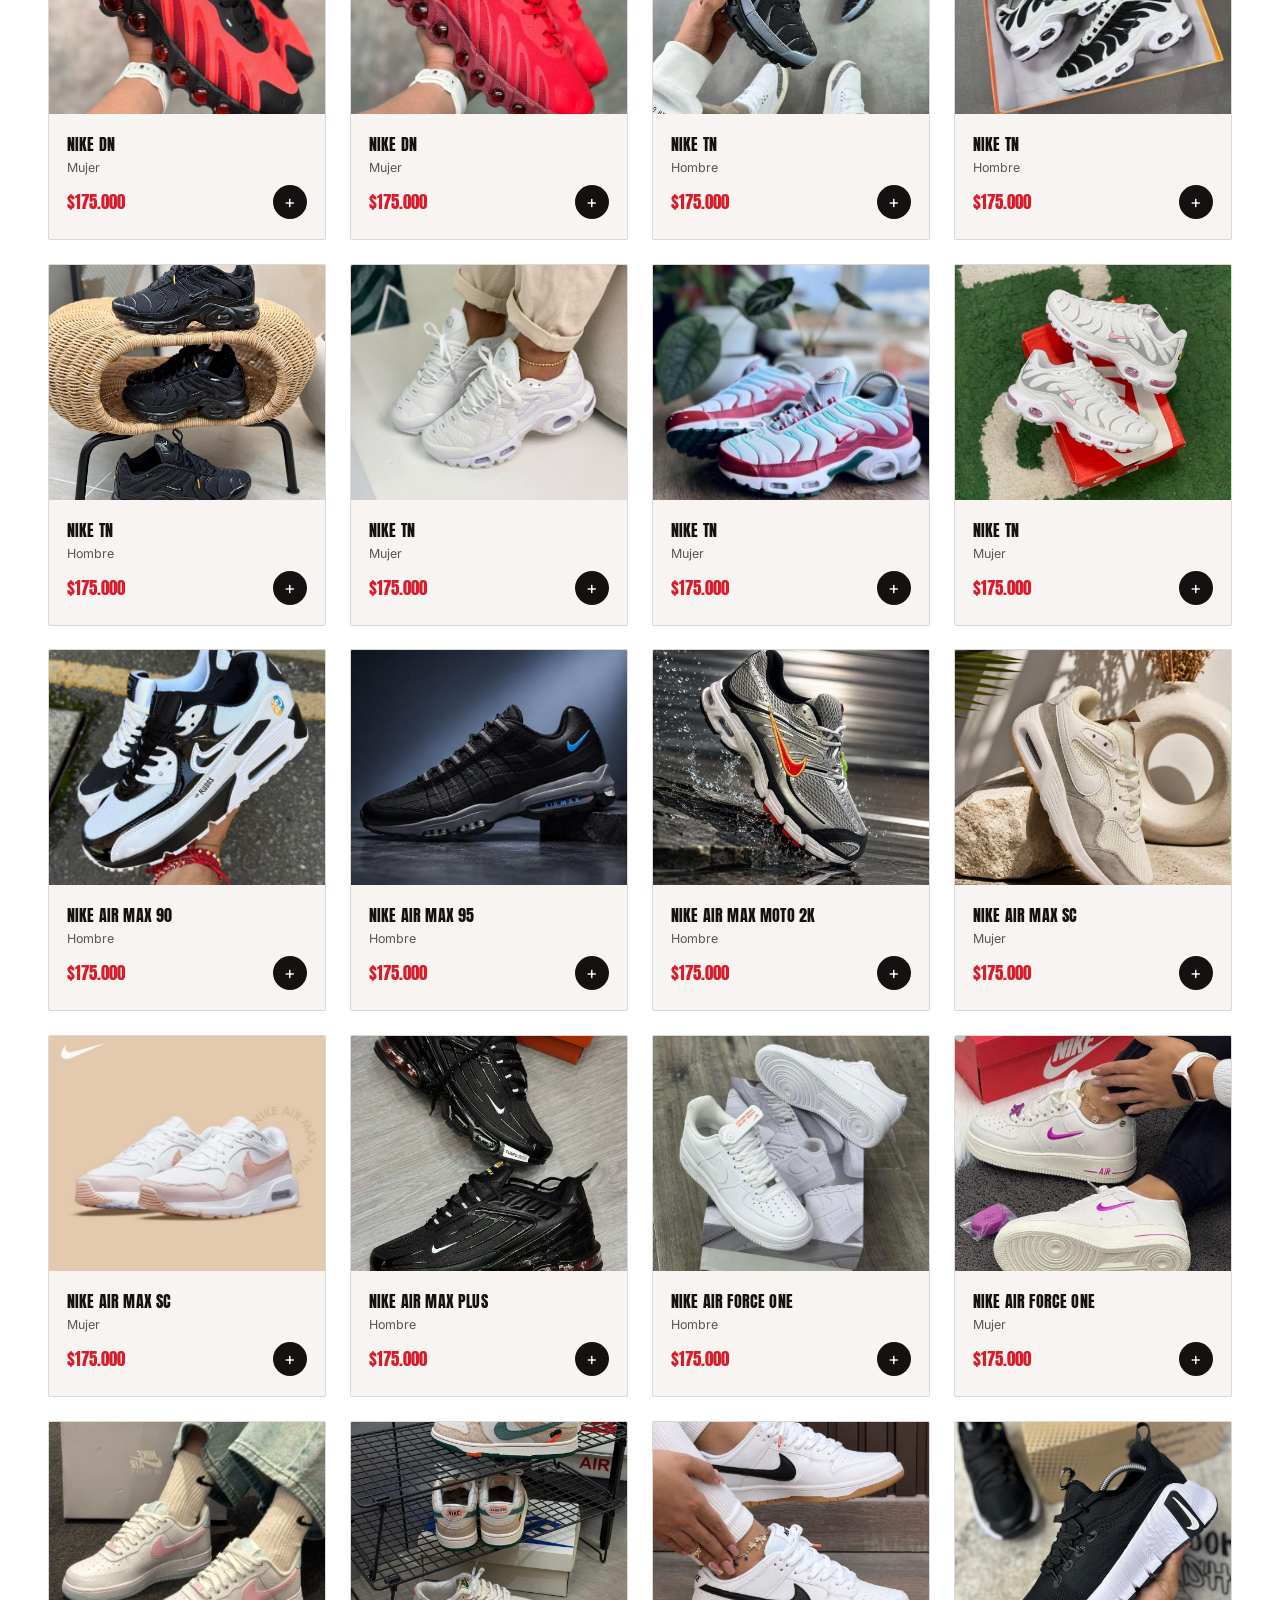
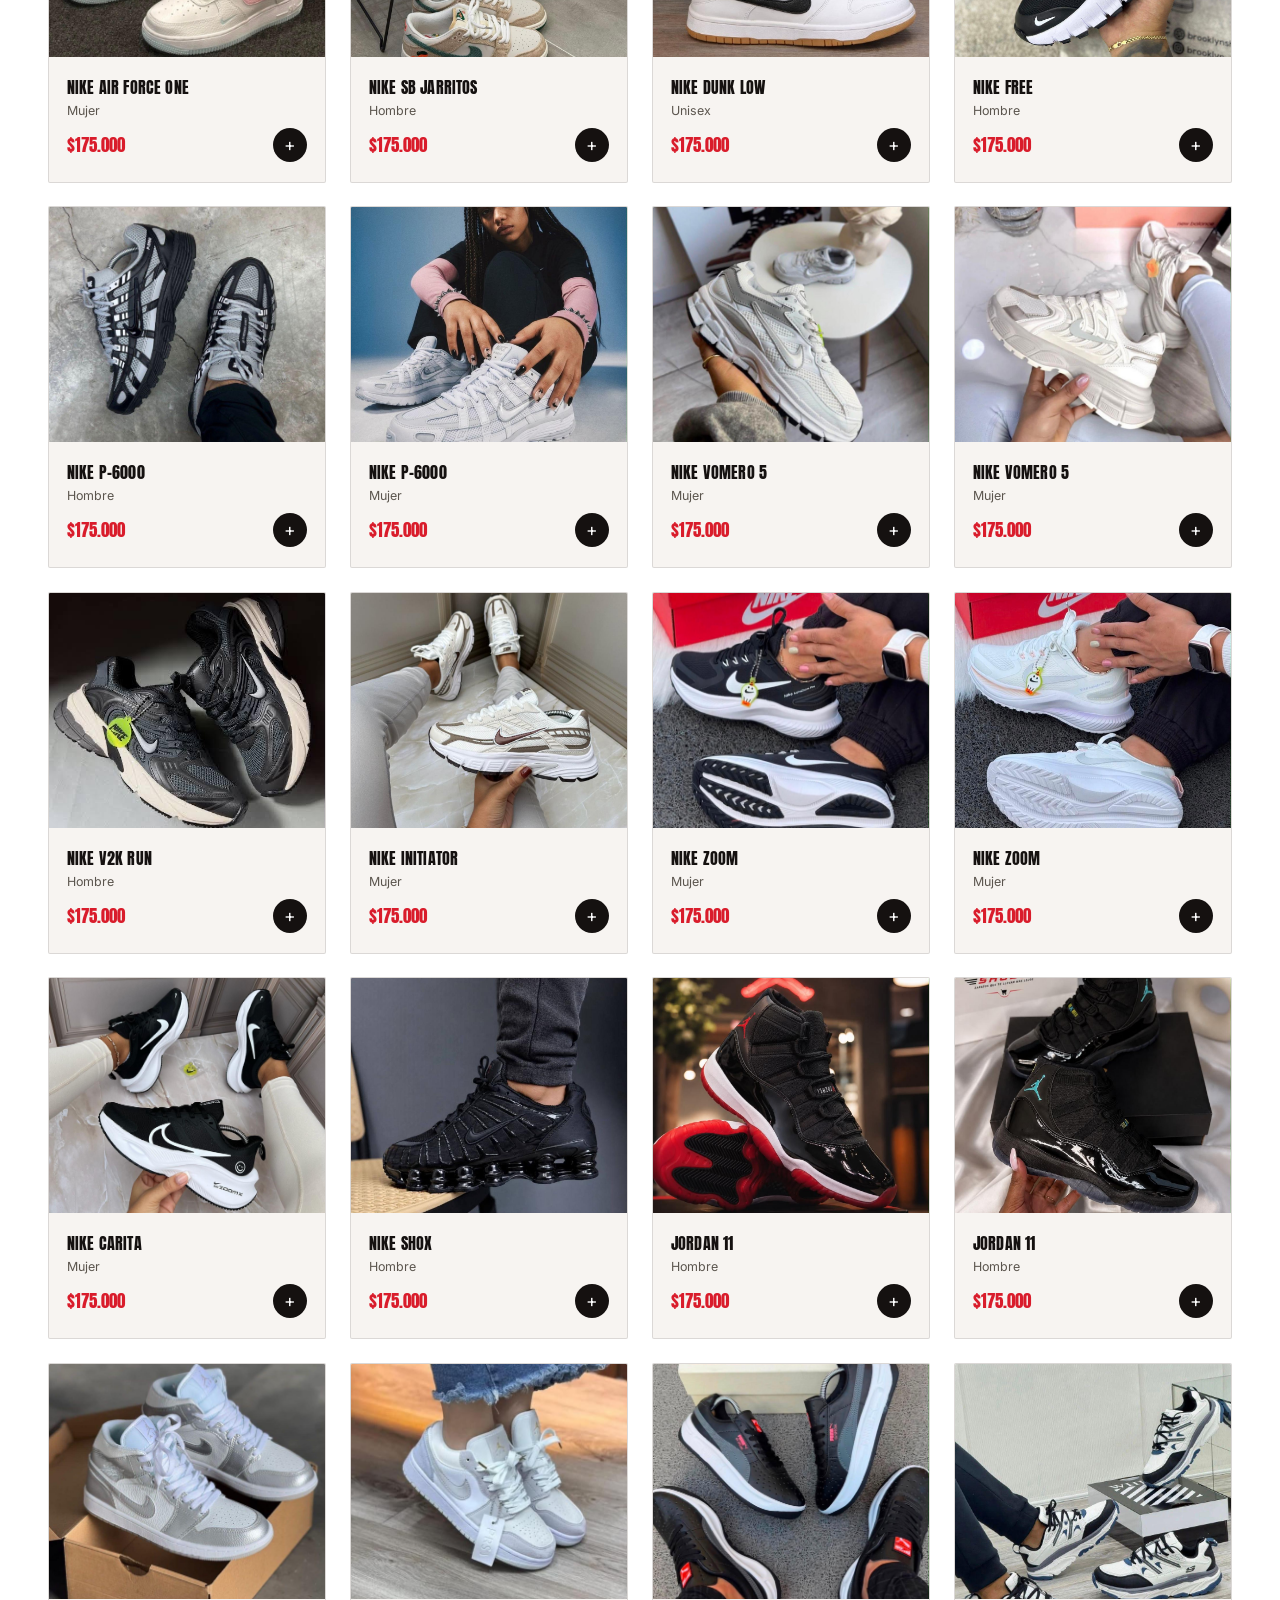
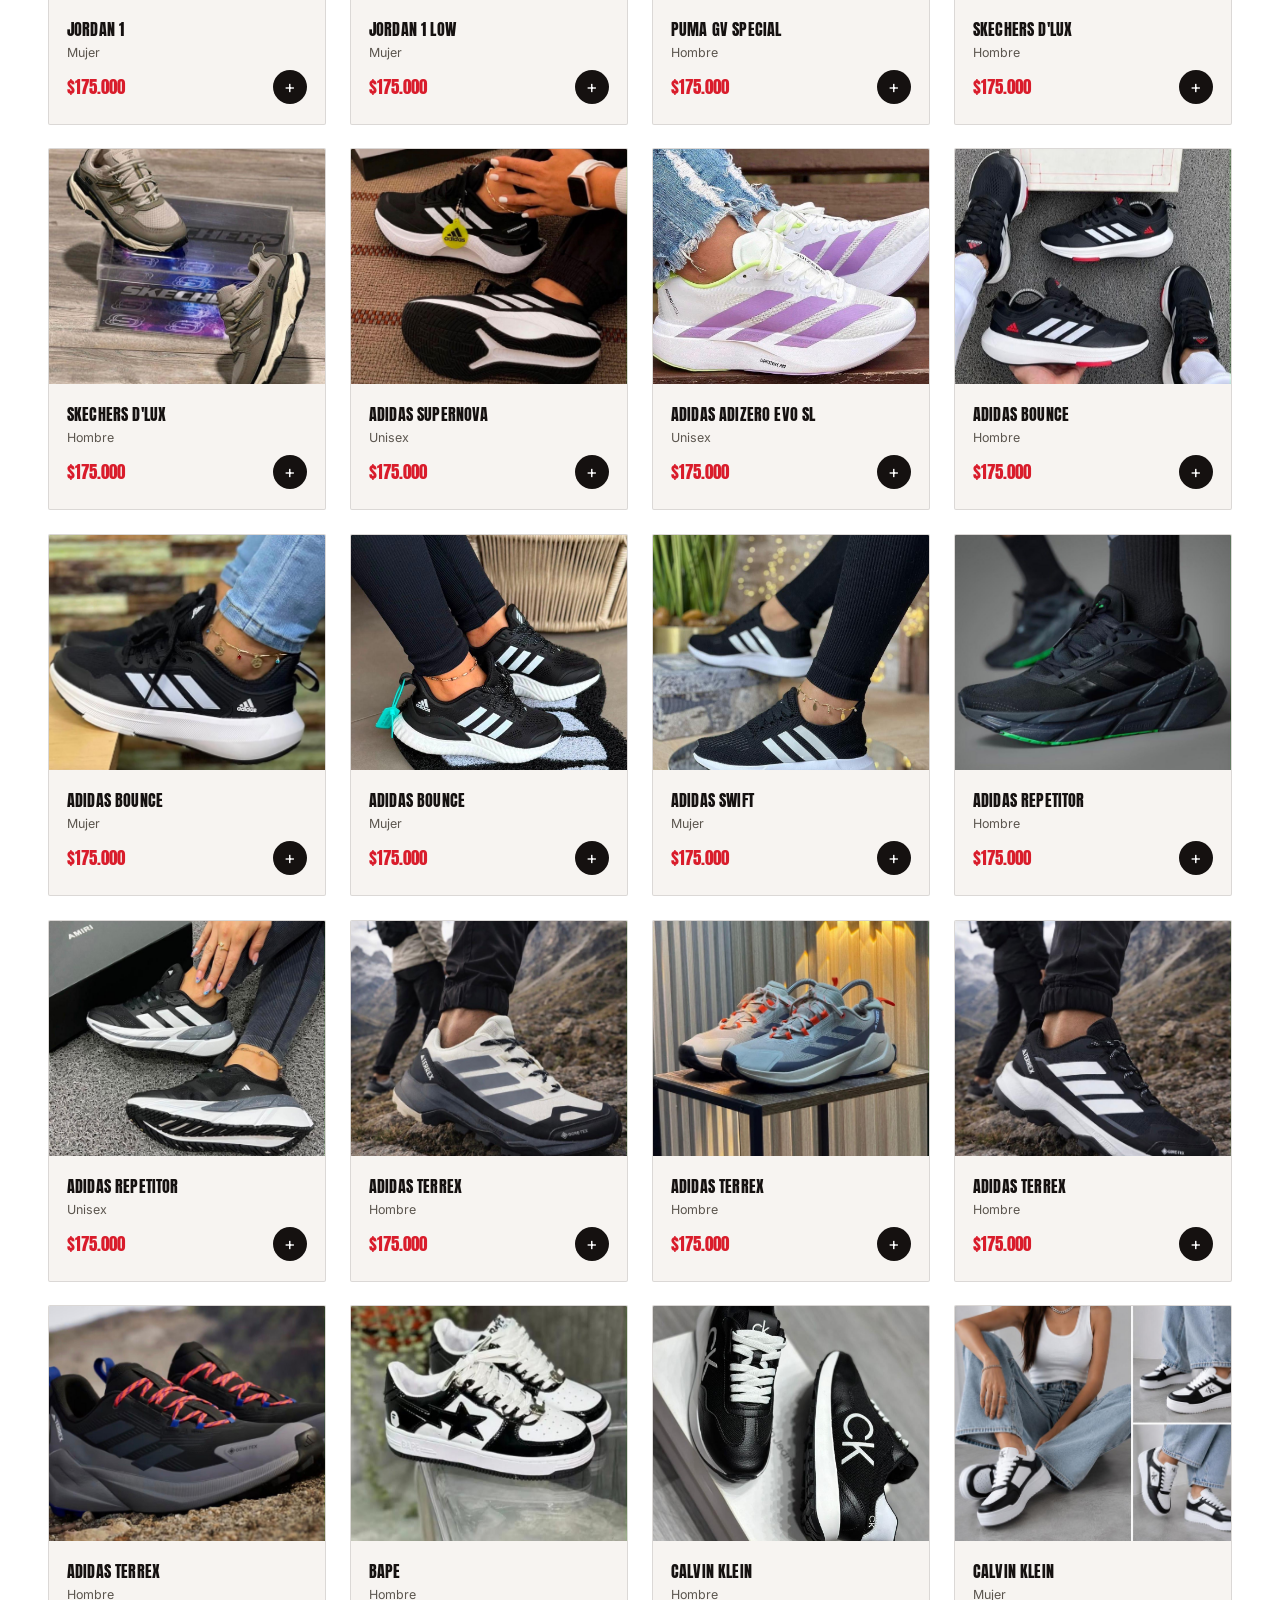
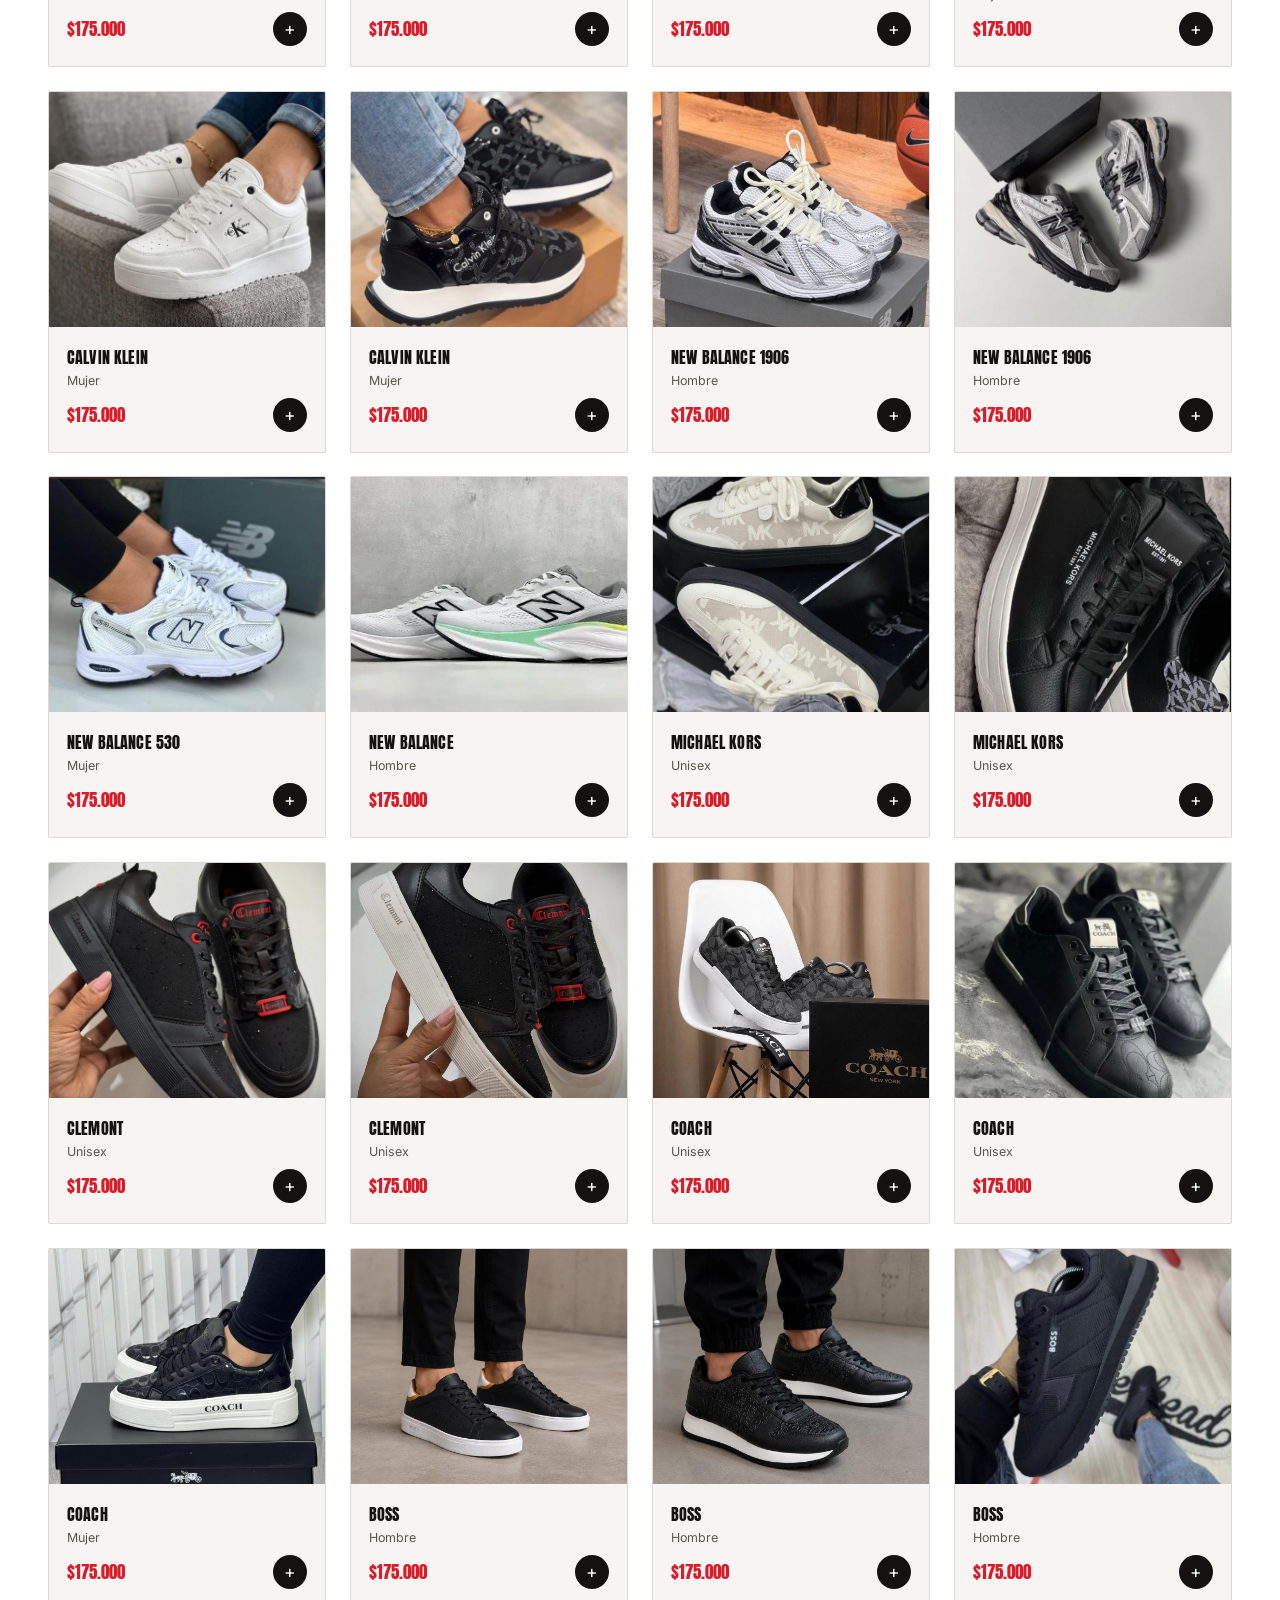
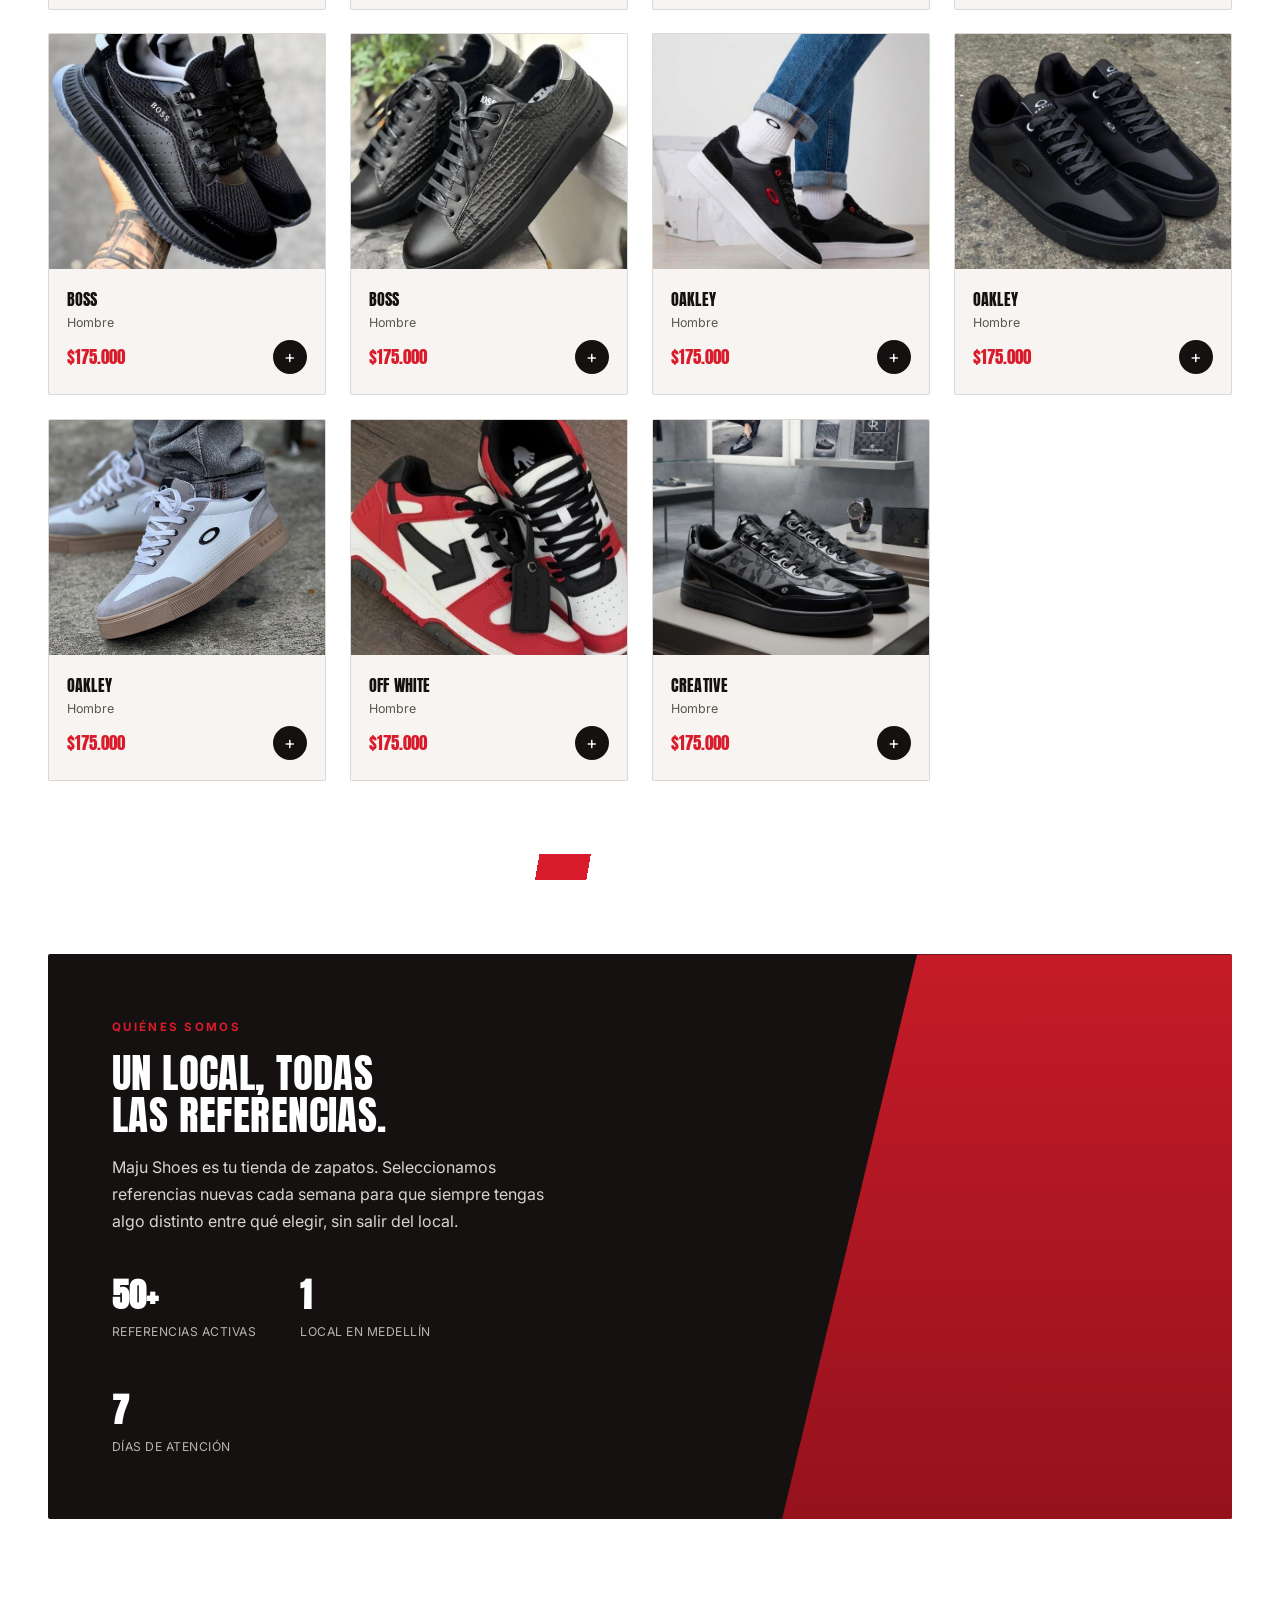
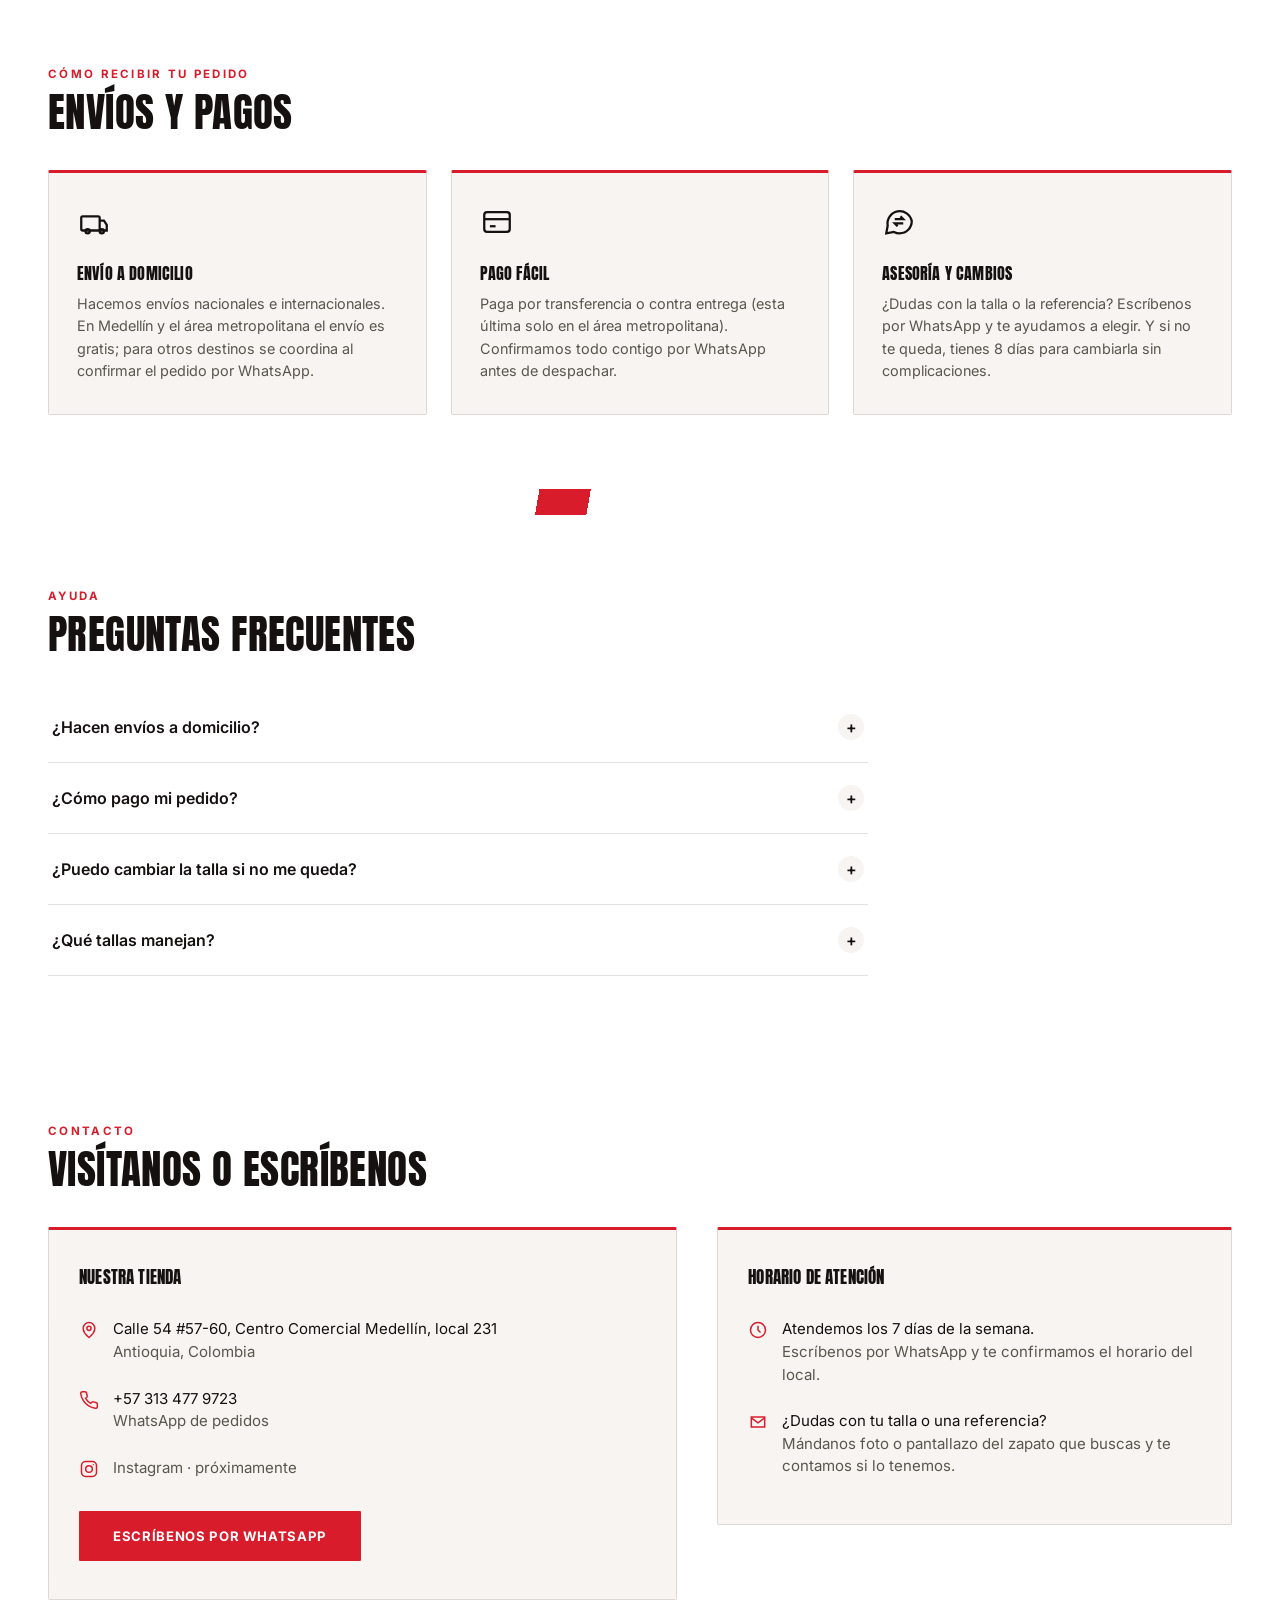
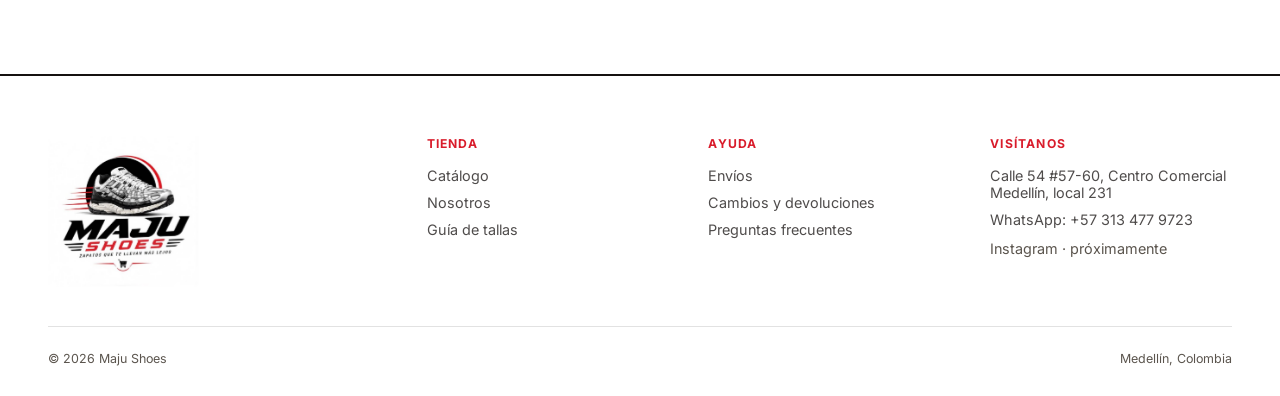
==== commit 2ffbe1fe: "Corregir nombres del catálogo y agregar cinco referencias Correcciones que pidió la tienda:  - Los c" ====
--- a/index.html
+++ b/index.html
@@ -15,7 +15,7 @@
      del final) cada vez que cambies el catálogo, los estilos o la configuración.
      Si no se sube, el cliente que ya visitó la página sigue viendo la versión
      vieja aunque el sitio ya esté publicado. -->
-<link rel="stylesheet" href="css/styles.css?v=13">
+<link rel="stylesheet" href="css/styles.css?v=14">
 </head>
 <body>
 
@@ -282,8 +282,8 @@
 </div>
 
 <!-- El ?v= debe coincidir con el del CSS de arriba. Ver la nota del <head>. -->
-<script src="js/config.js?v=13"></script>
-<script src="js/products.js?v=13"></script>
-<script src="js/app.js?v=13"></script>
+<script src="js/config.js?v=14"></script>
+<script src="js/products.js?v=14"></script>
+<script src="js/app.js?v=14"></script>
 </body>
 </html>
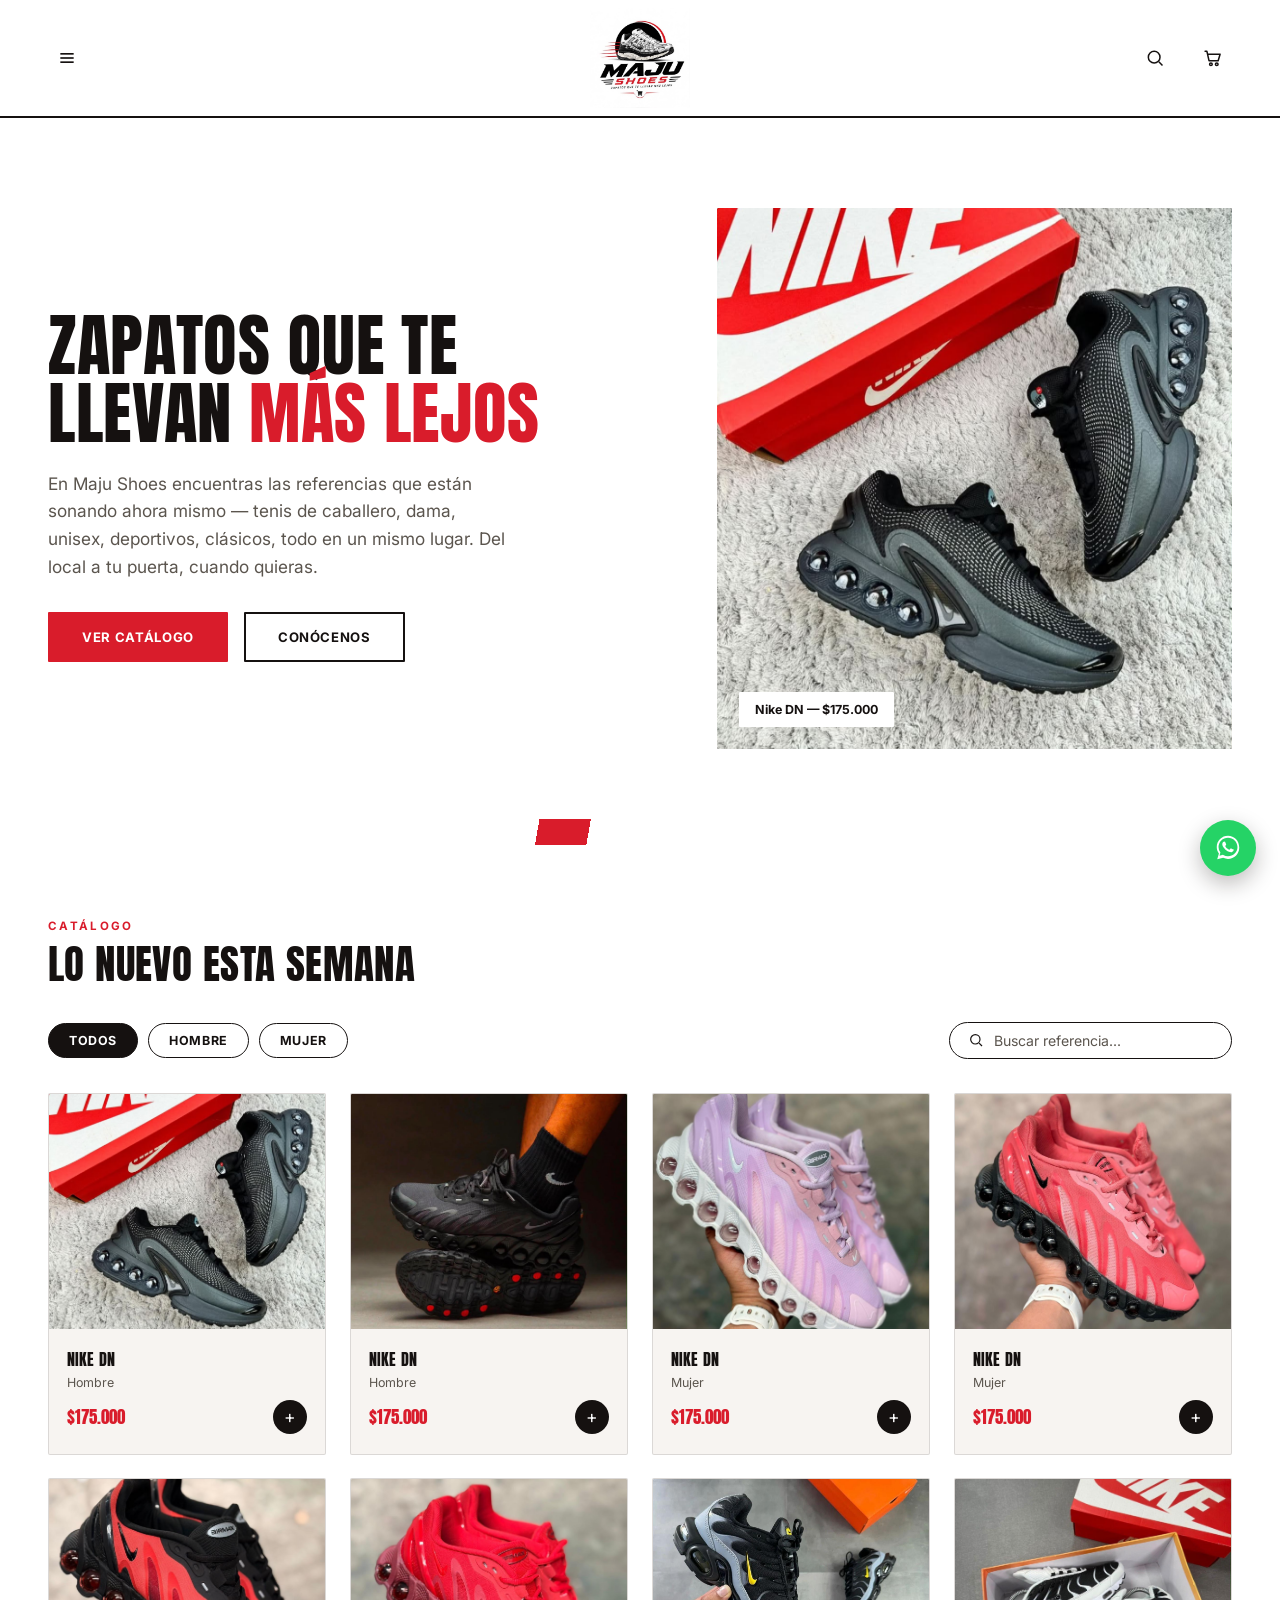
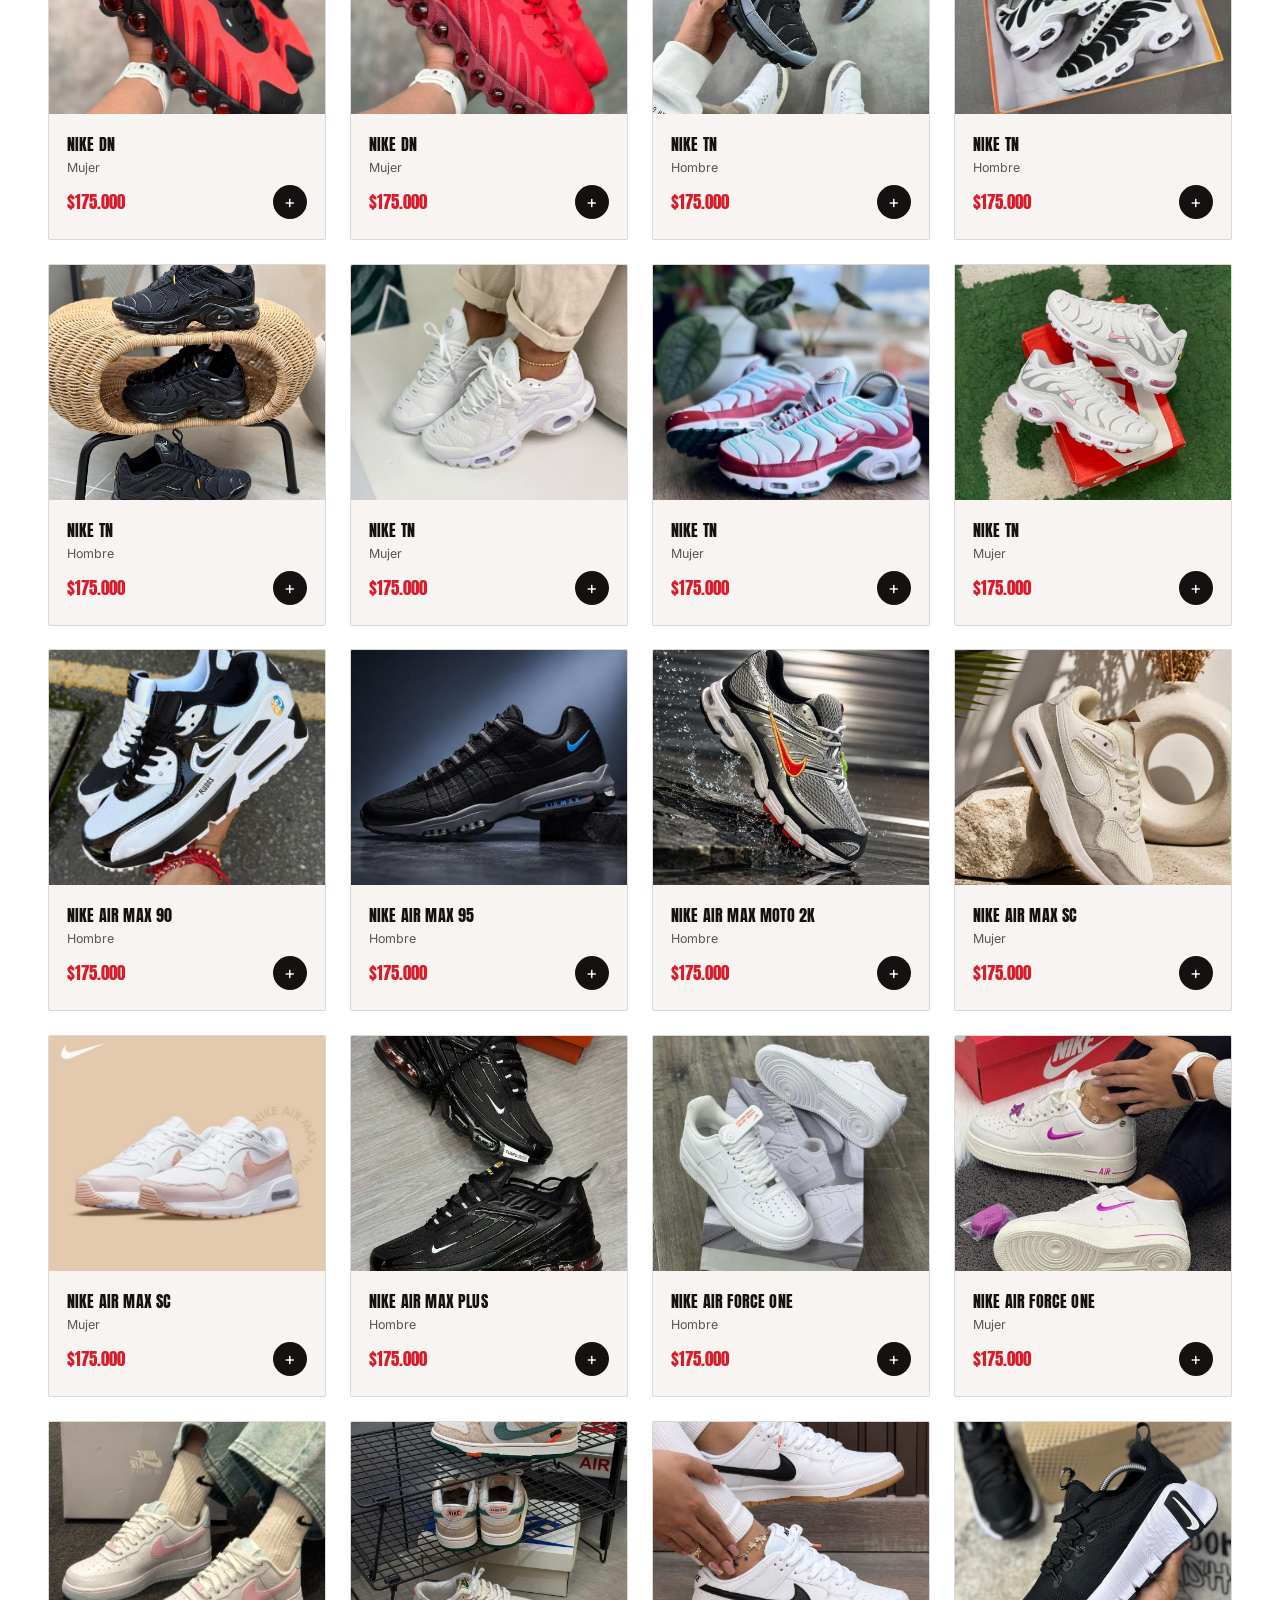
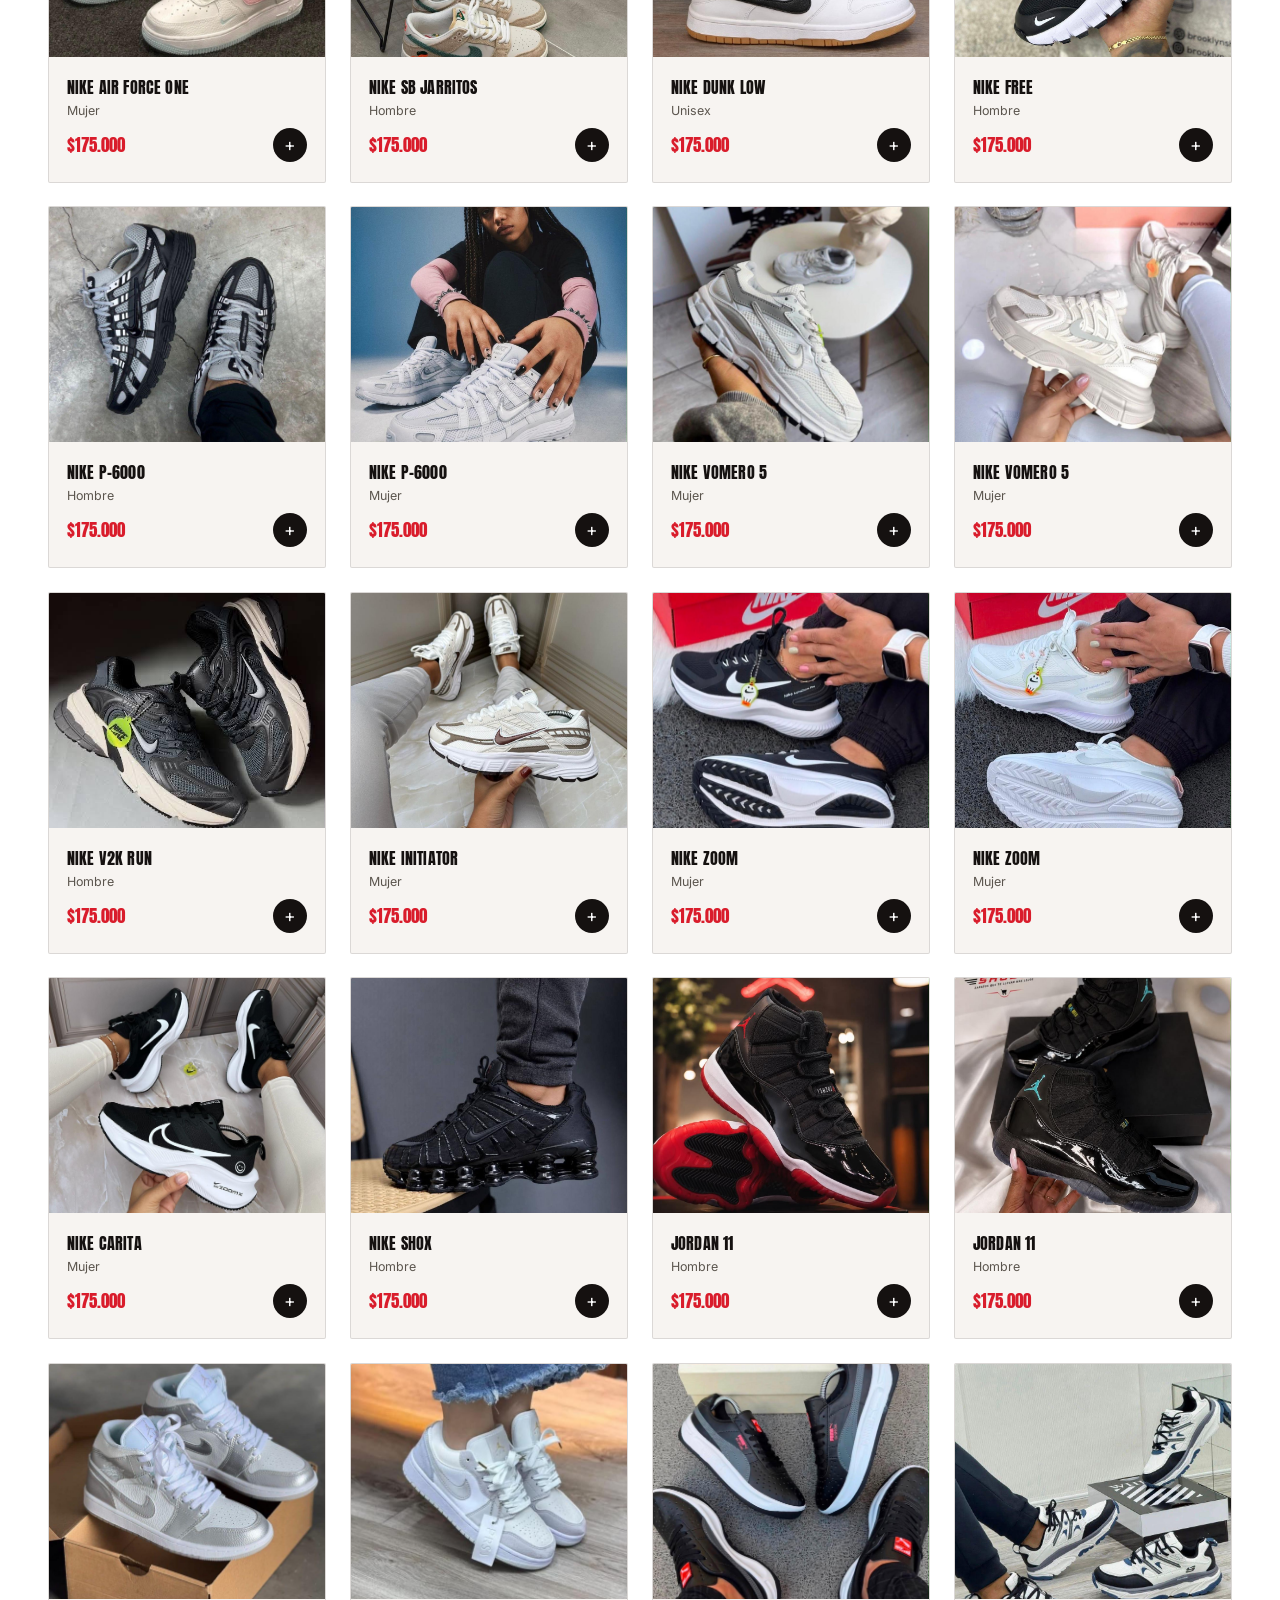
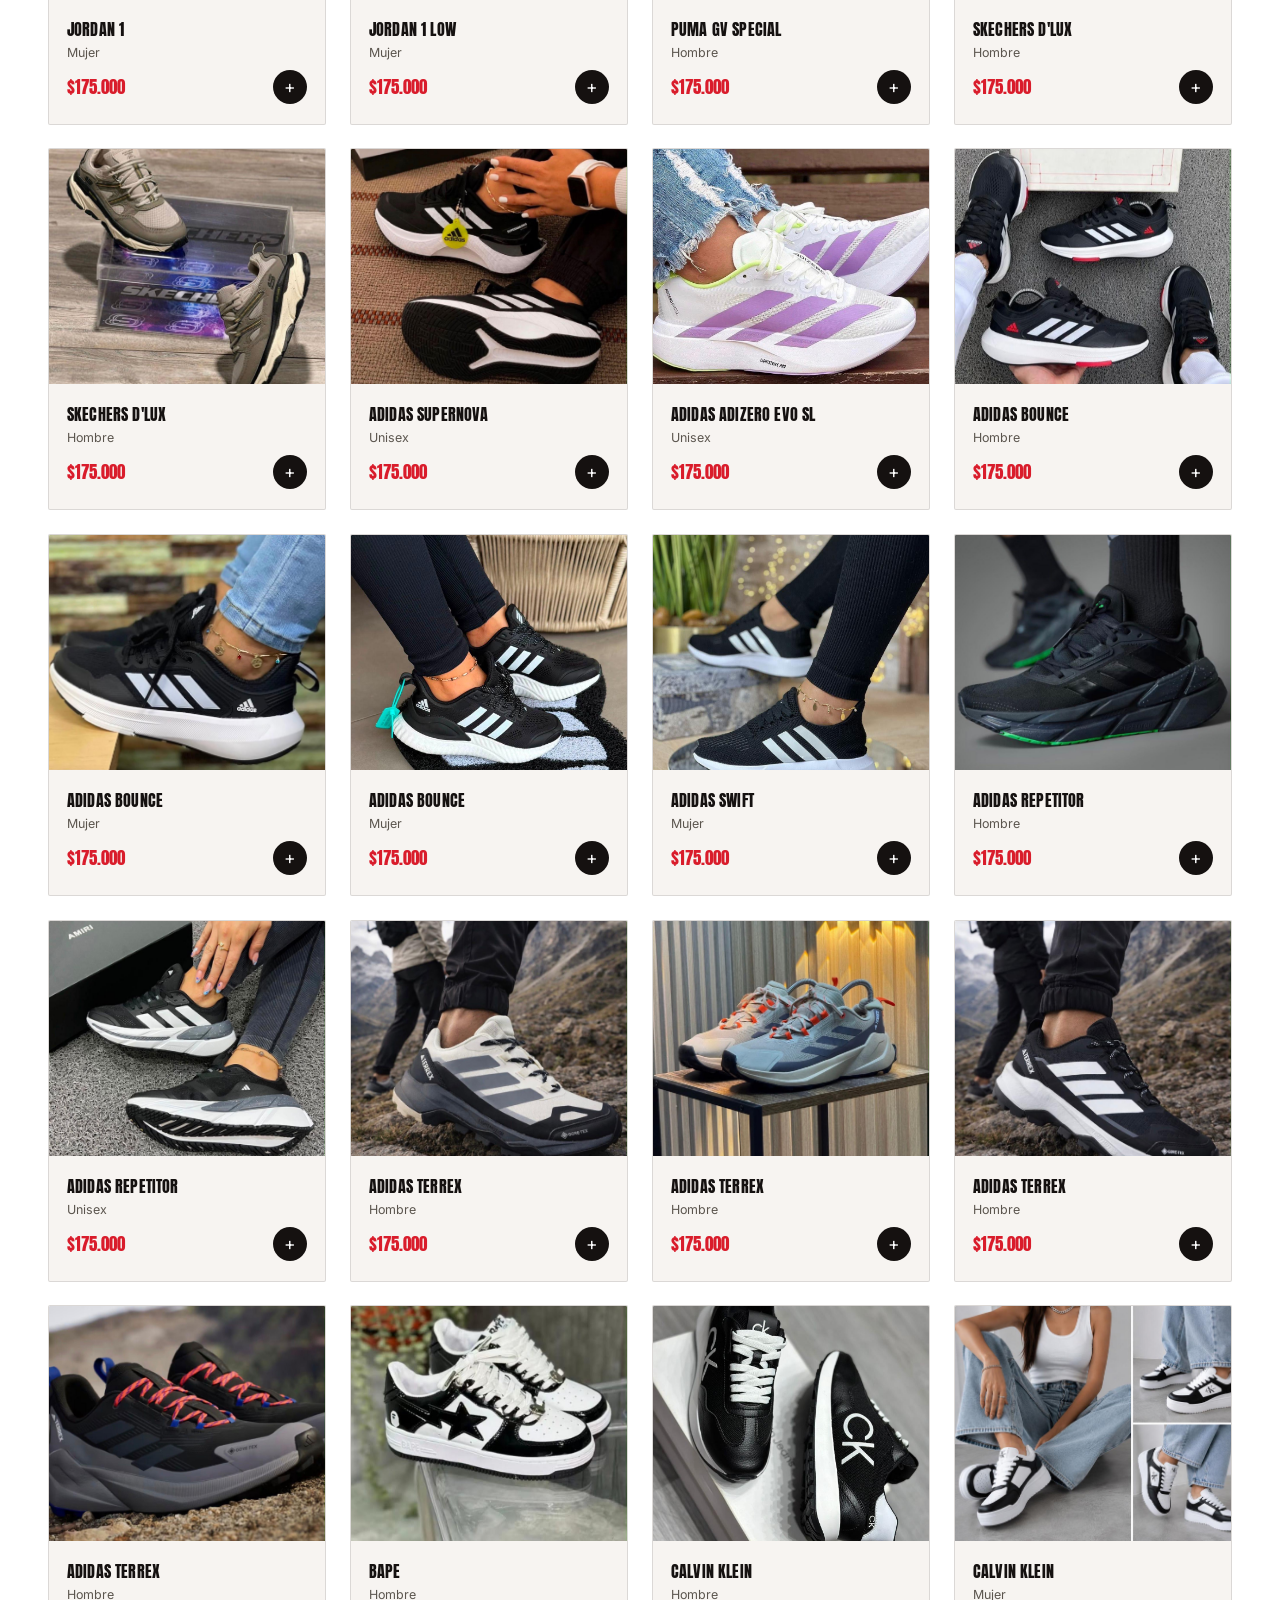
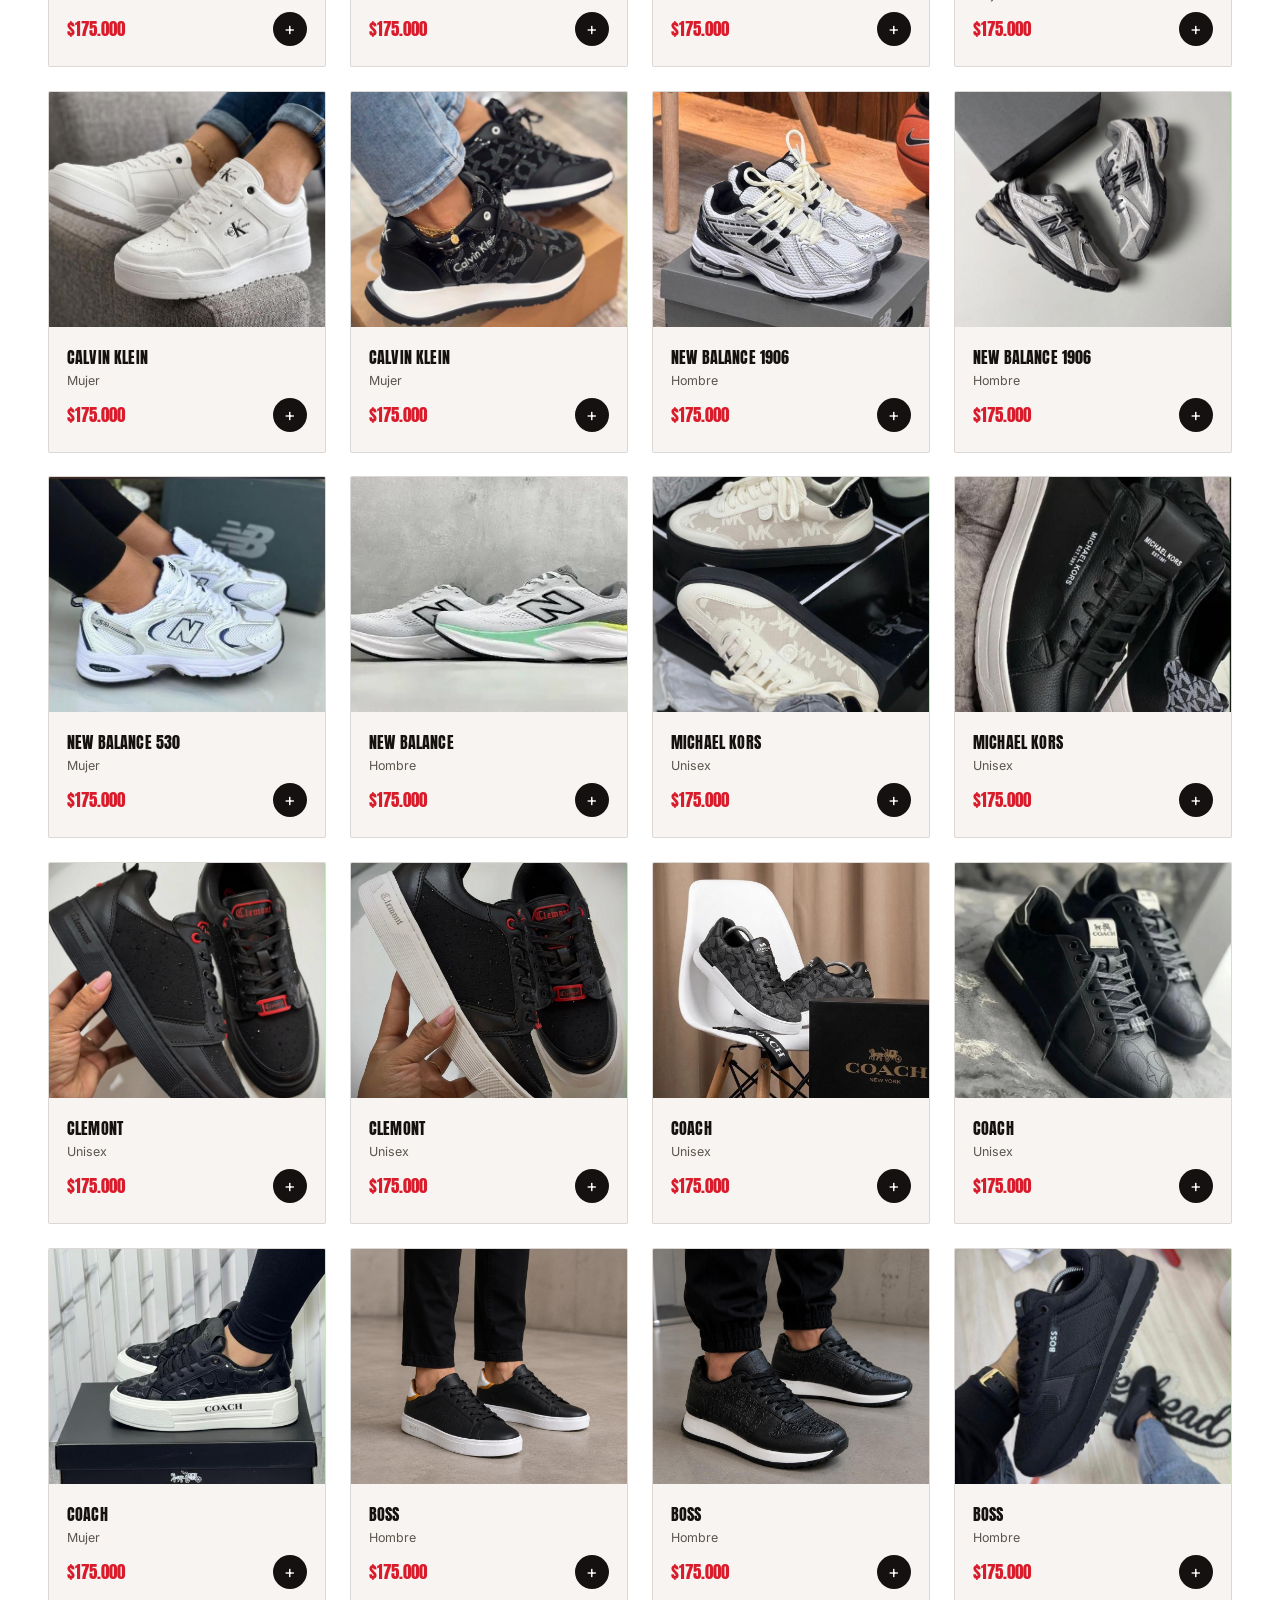
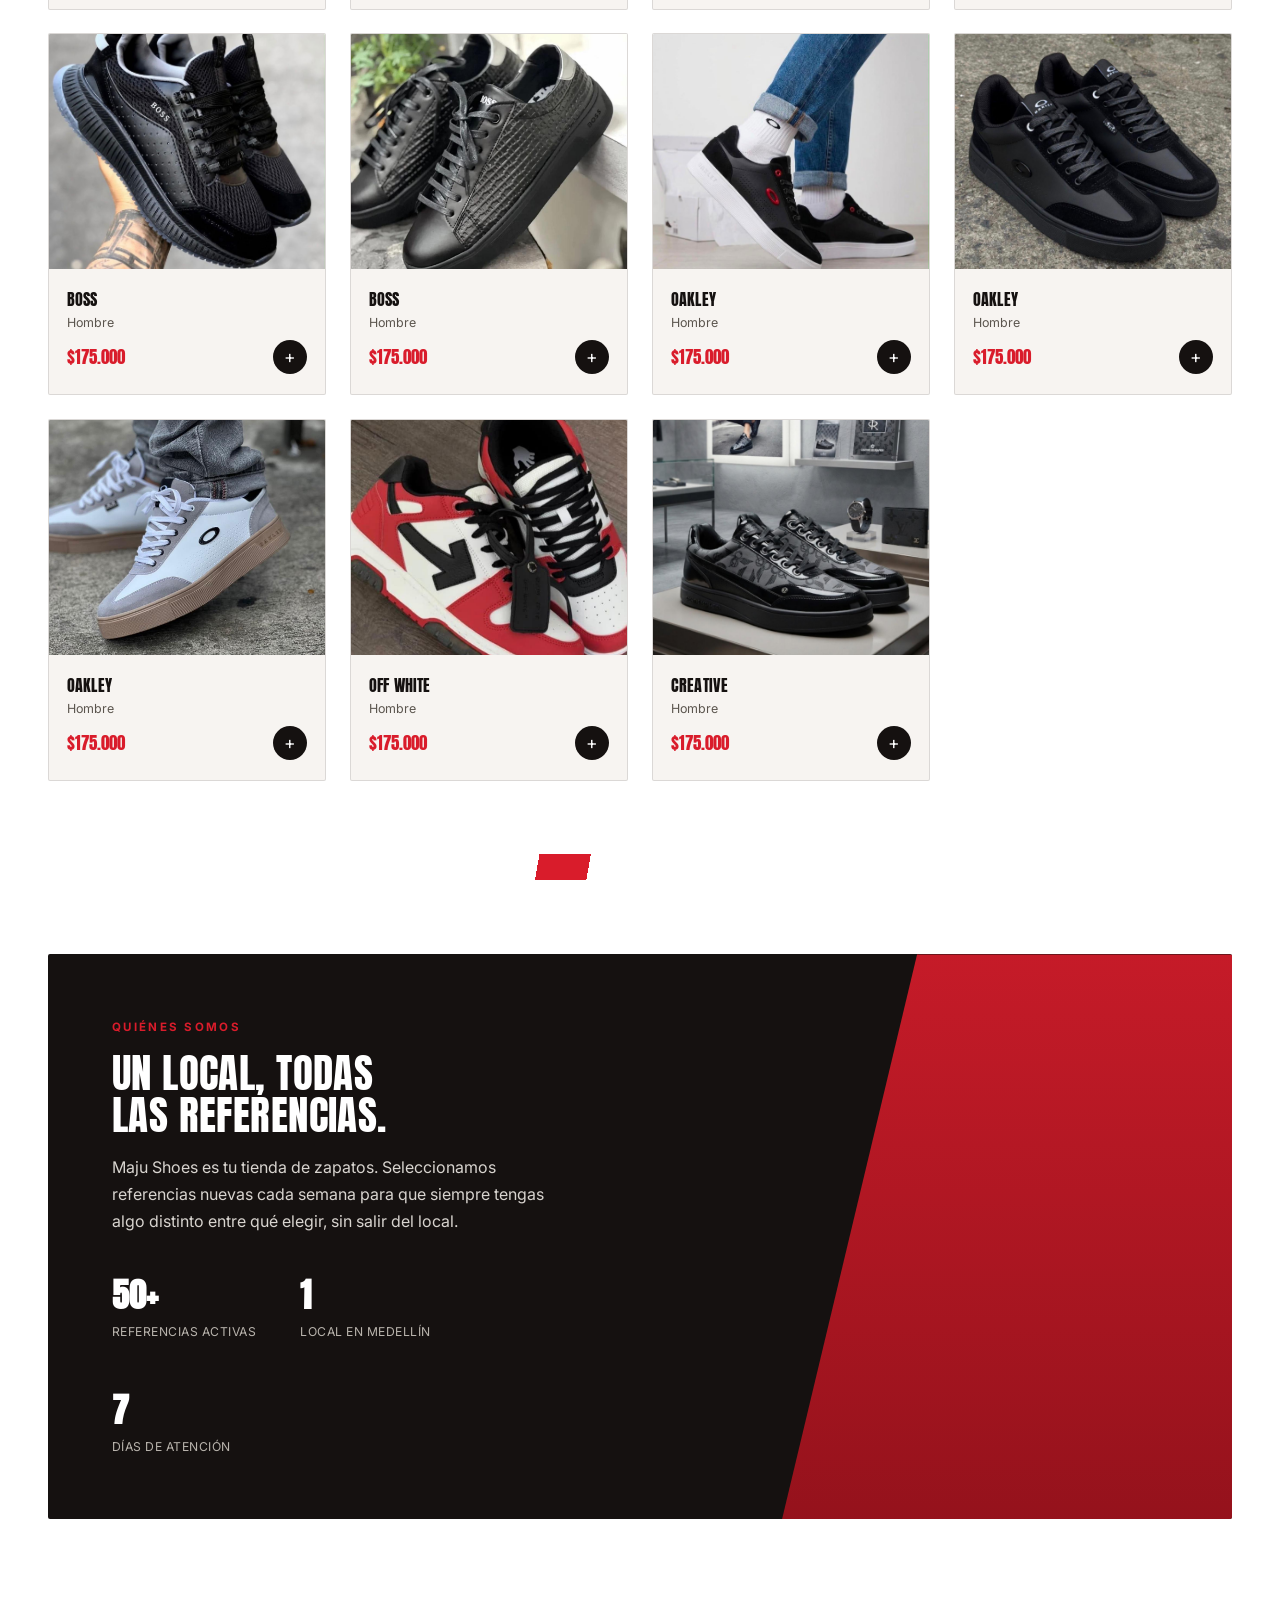
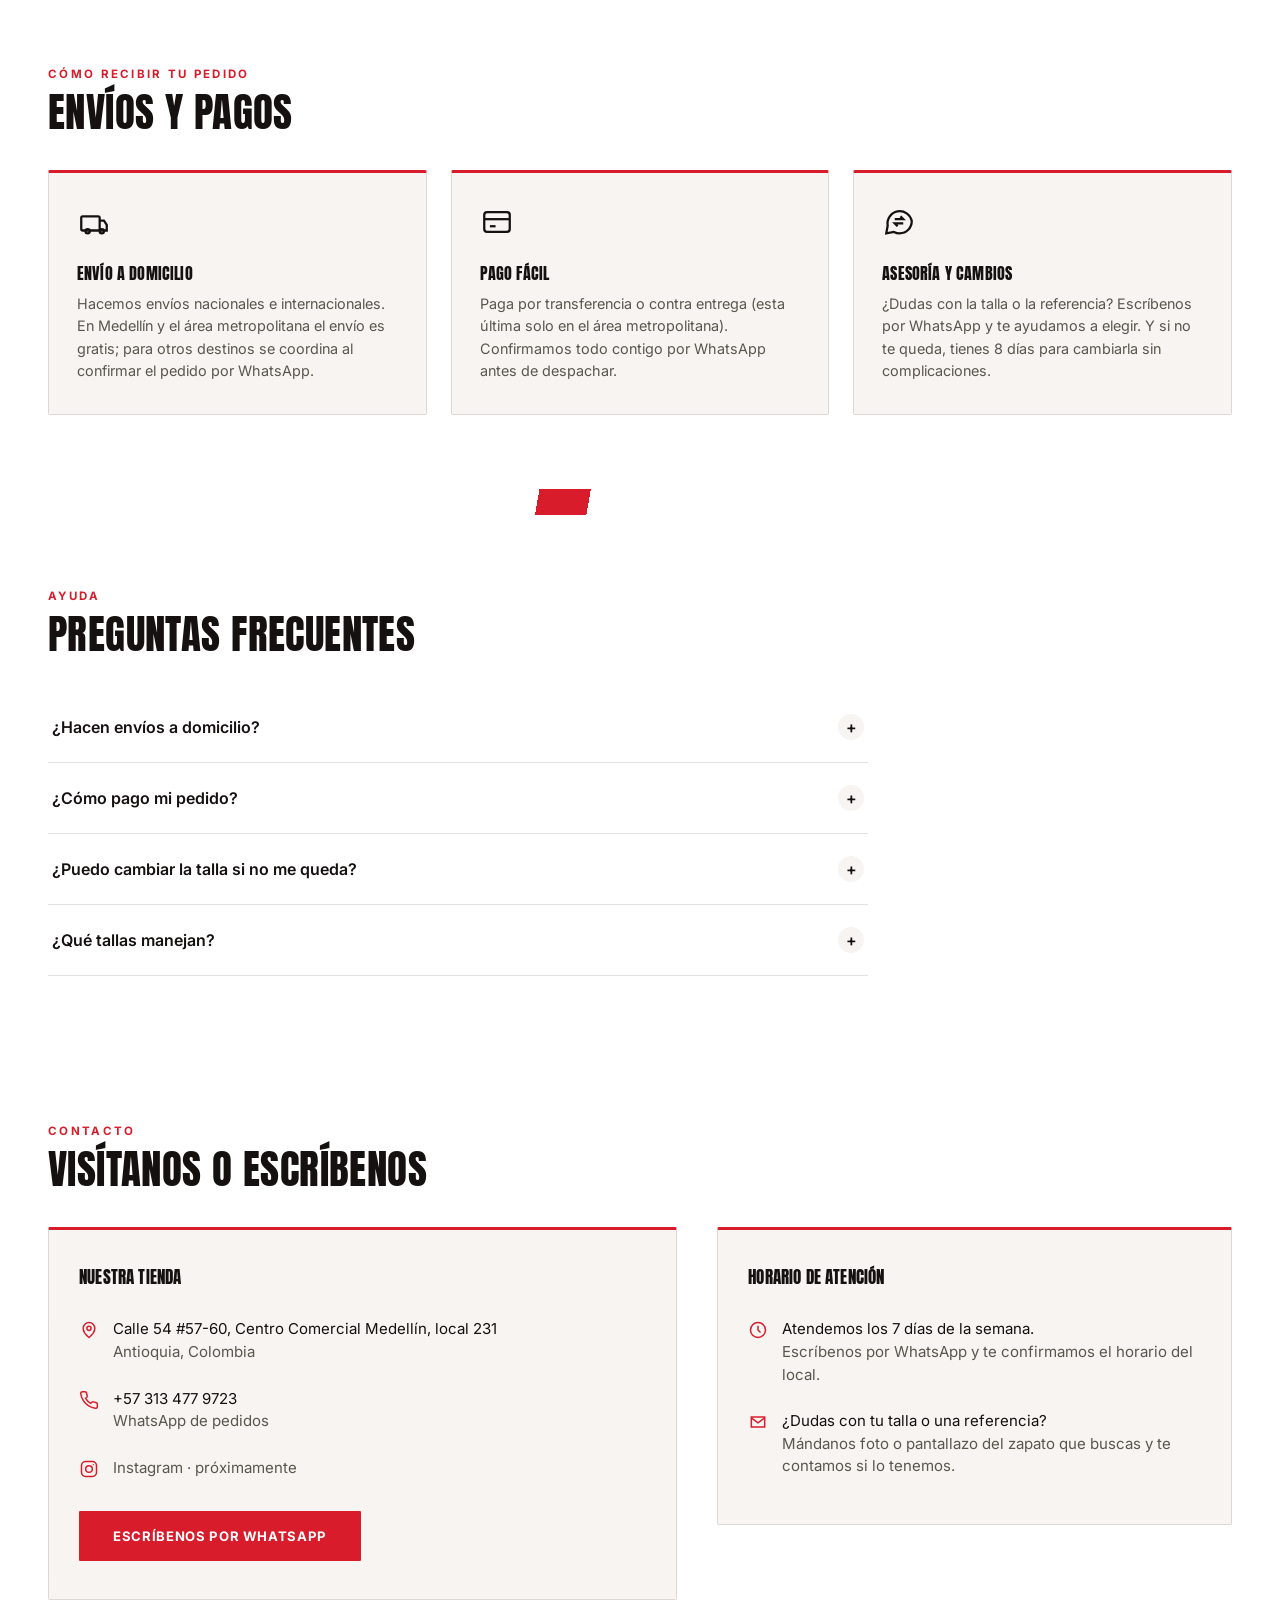
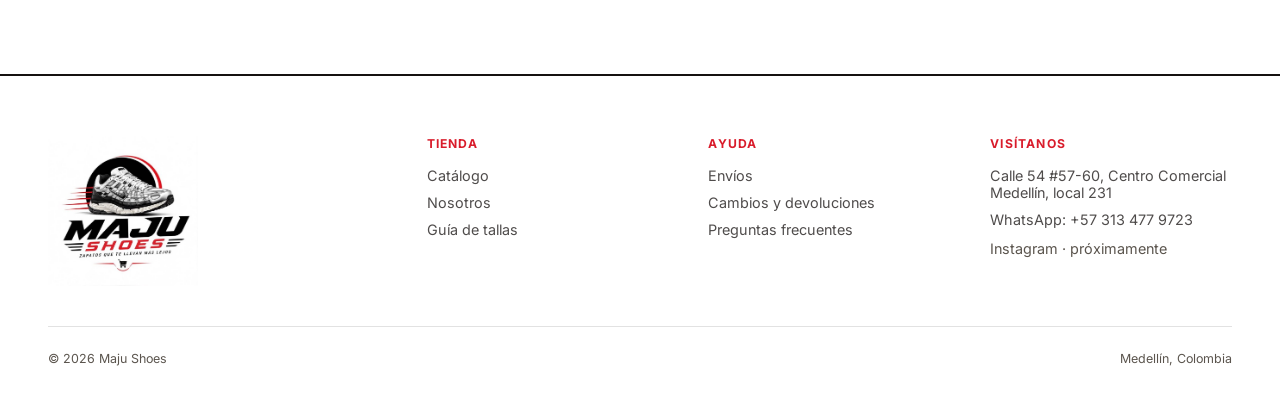
==== commit 522a33e0: "Unificar las tallas de todo el catálogo según el género La tienda fijó una regla única para todas la" ====
--- a/index.html
+++ b/index.html
@@ -15,7 +15,7 @@
      del final) cada vez que cambies el catálogo, los estilos o la configuración.
      Si no se sube, el cliente que ya visitó la página sigue viendo la versión
      vieja aunque el sitio ya esté publicado. -->
-<link rel="stylesheet" href="css/styles.css?v=14">
+<link rel="stylesheet" href="css/styles.css?v=15">
 </head>
 <body>
 
@@ -282,8 +282,8 @@
 </div>
 
 <!-- El ?v= debe coincidir con el del CSS de arriba. Ver la nota del <head>. -->
-<script src="js/config.js?v=14"></script>
-<script src="js/products.js?v=14"></script>
-<script src="js/app.js?v=14"></script>
+<script src="js/config.js?v=15"></script>
+<script src="js/products.js?v=15"></script>
+<script src="js/app.js?v=15"></script>
 </body>
 </html>
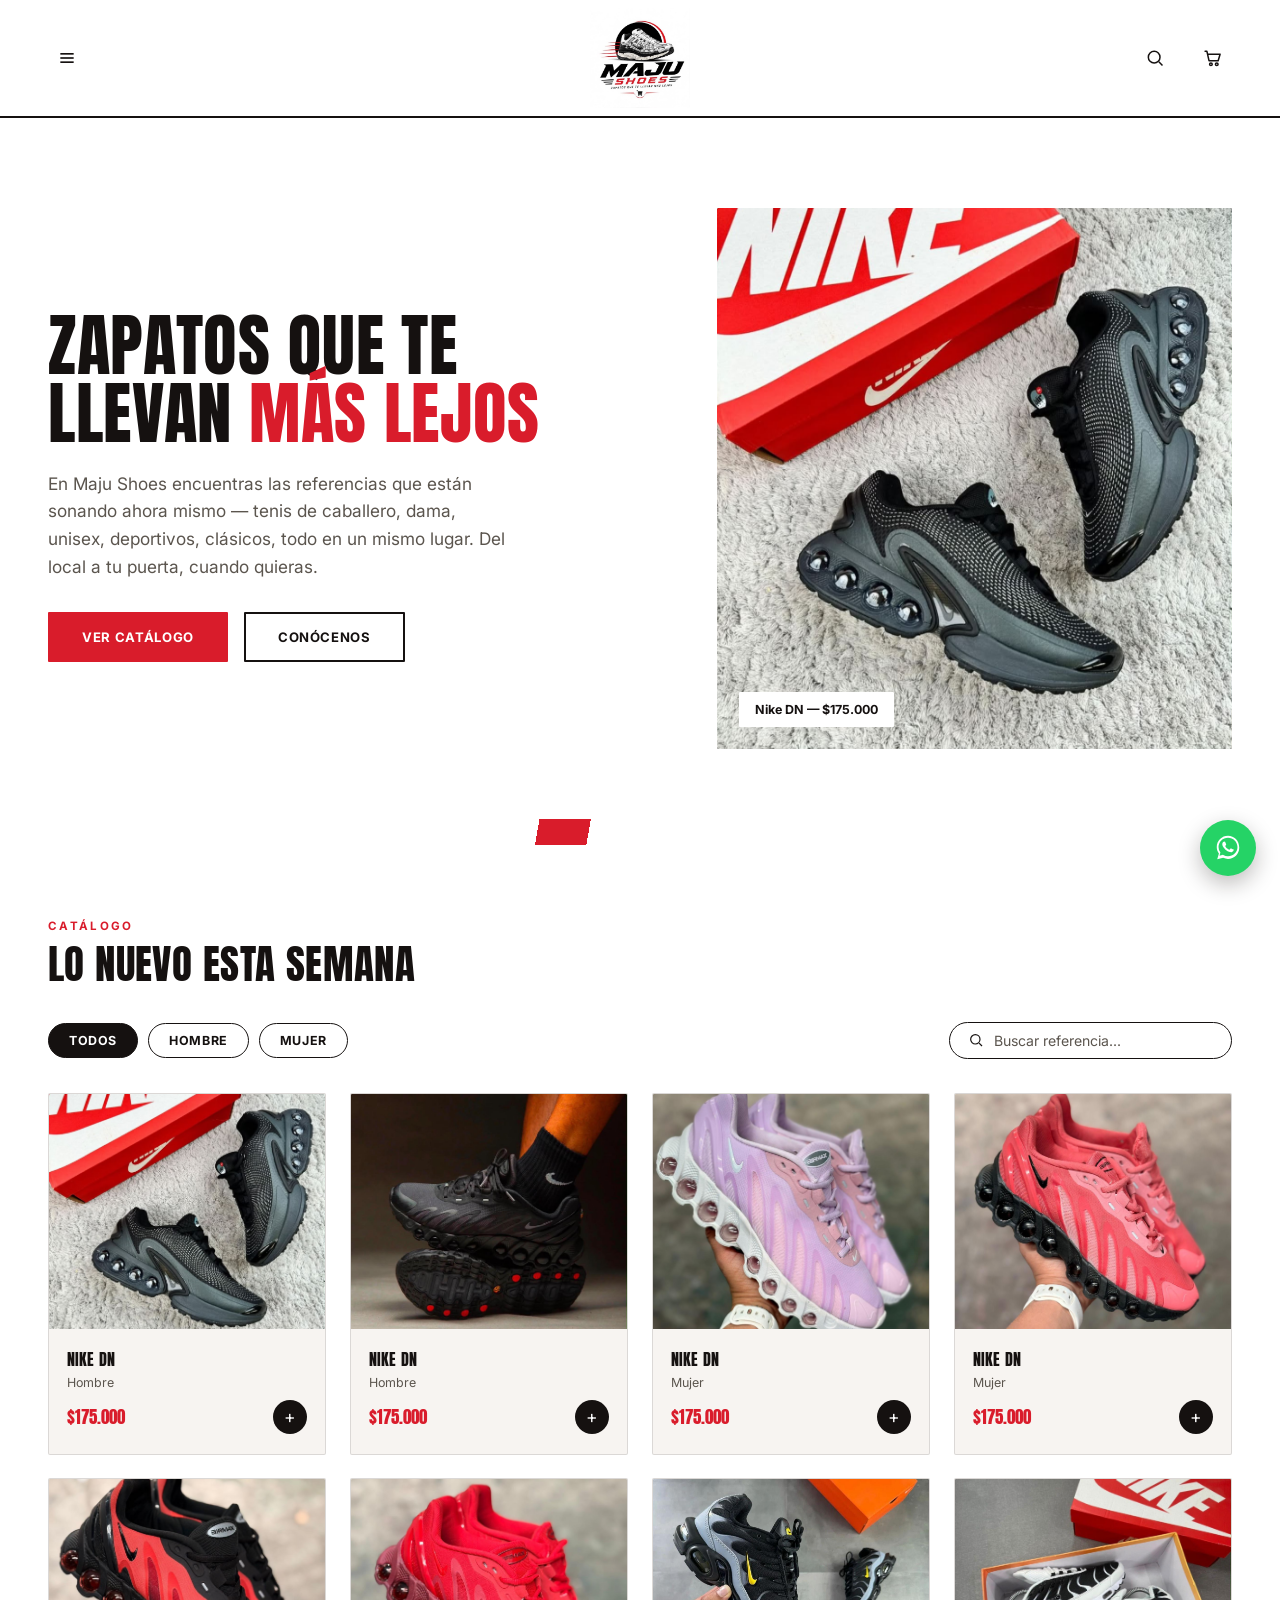
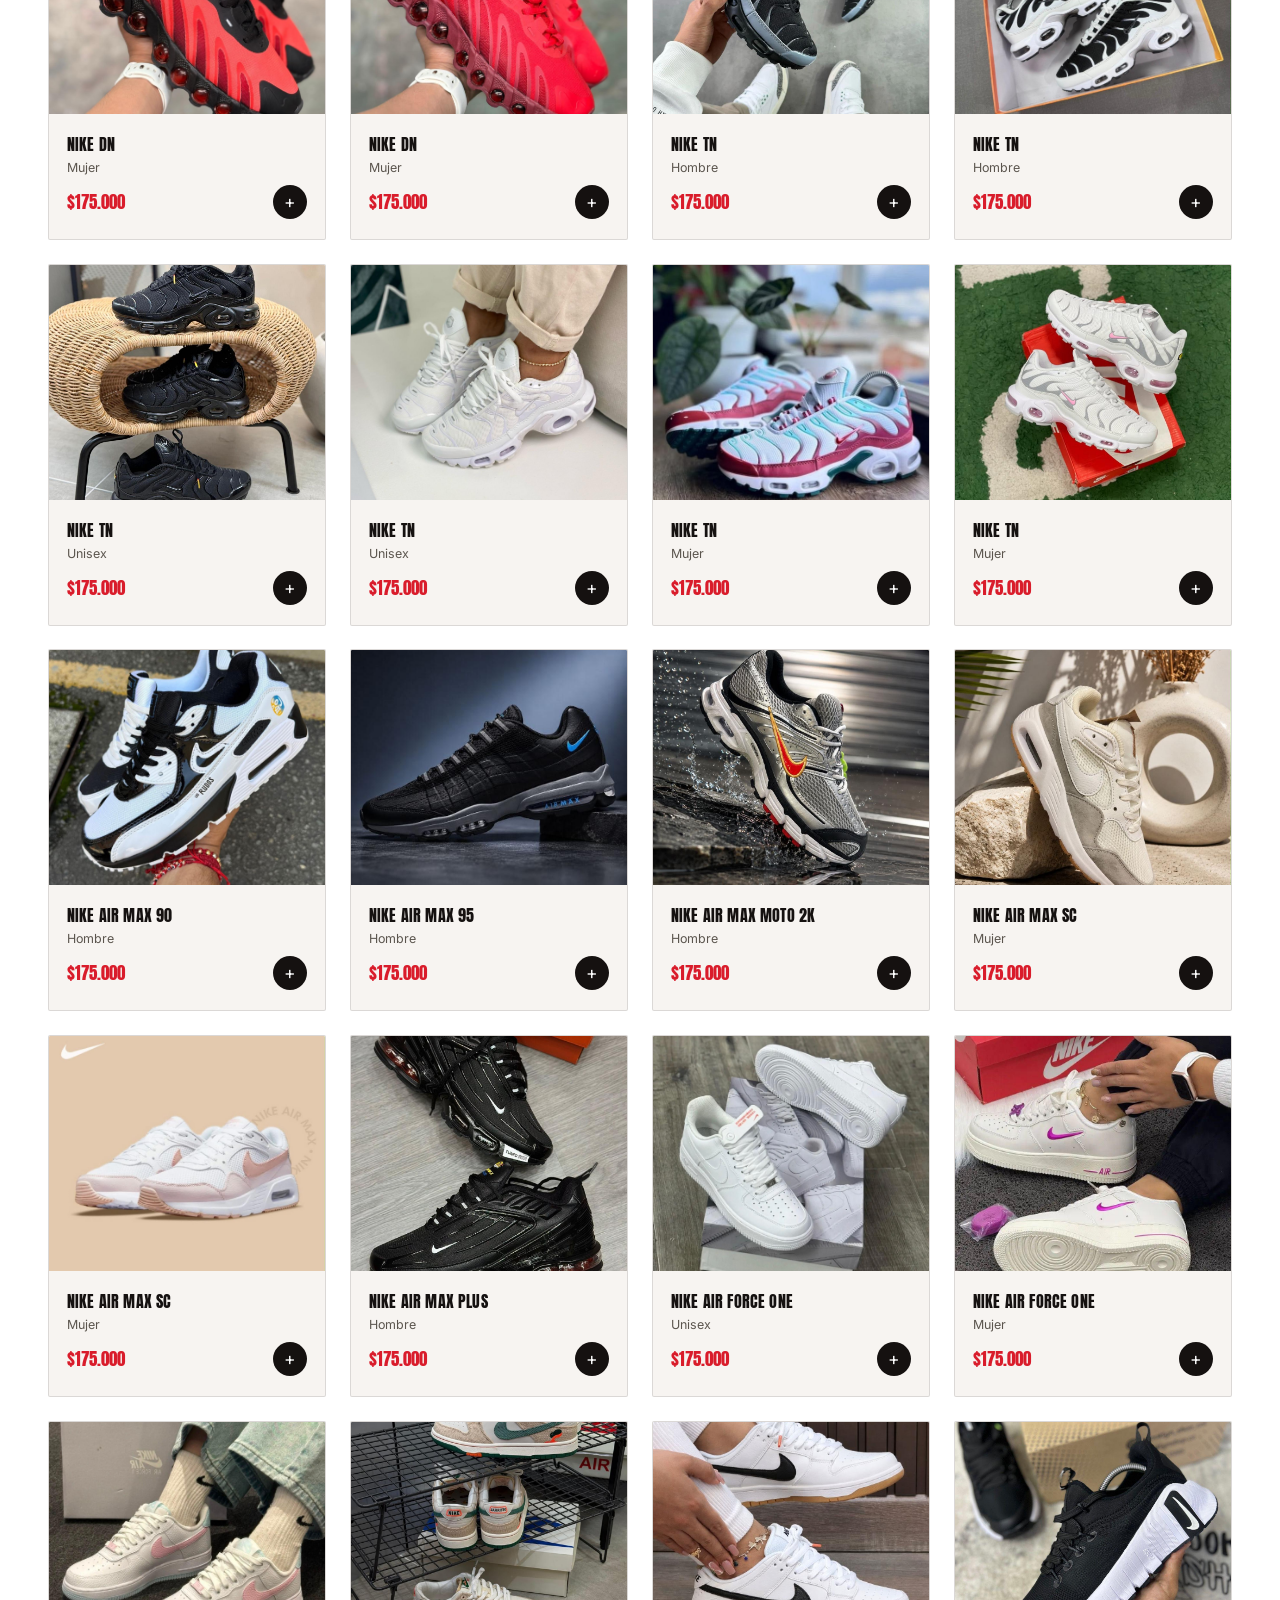
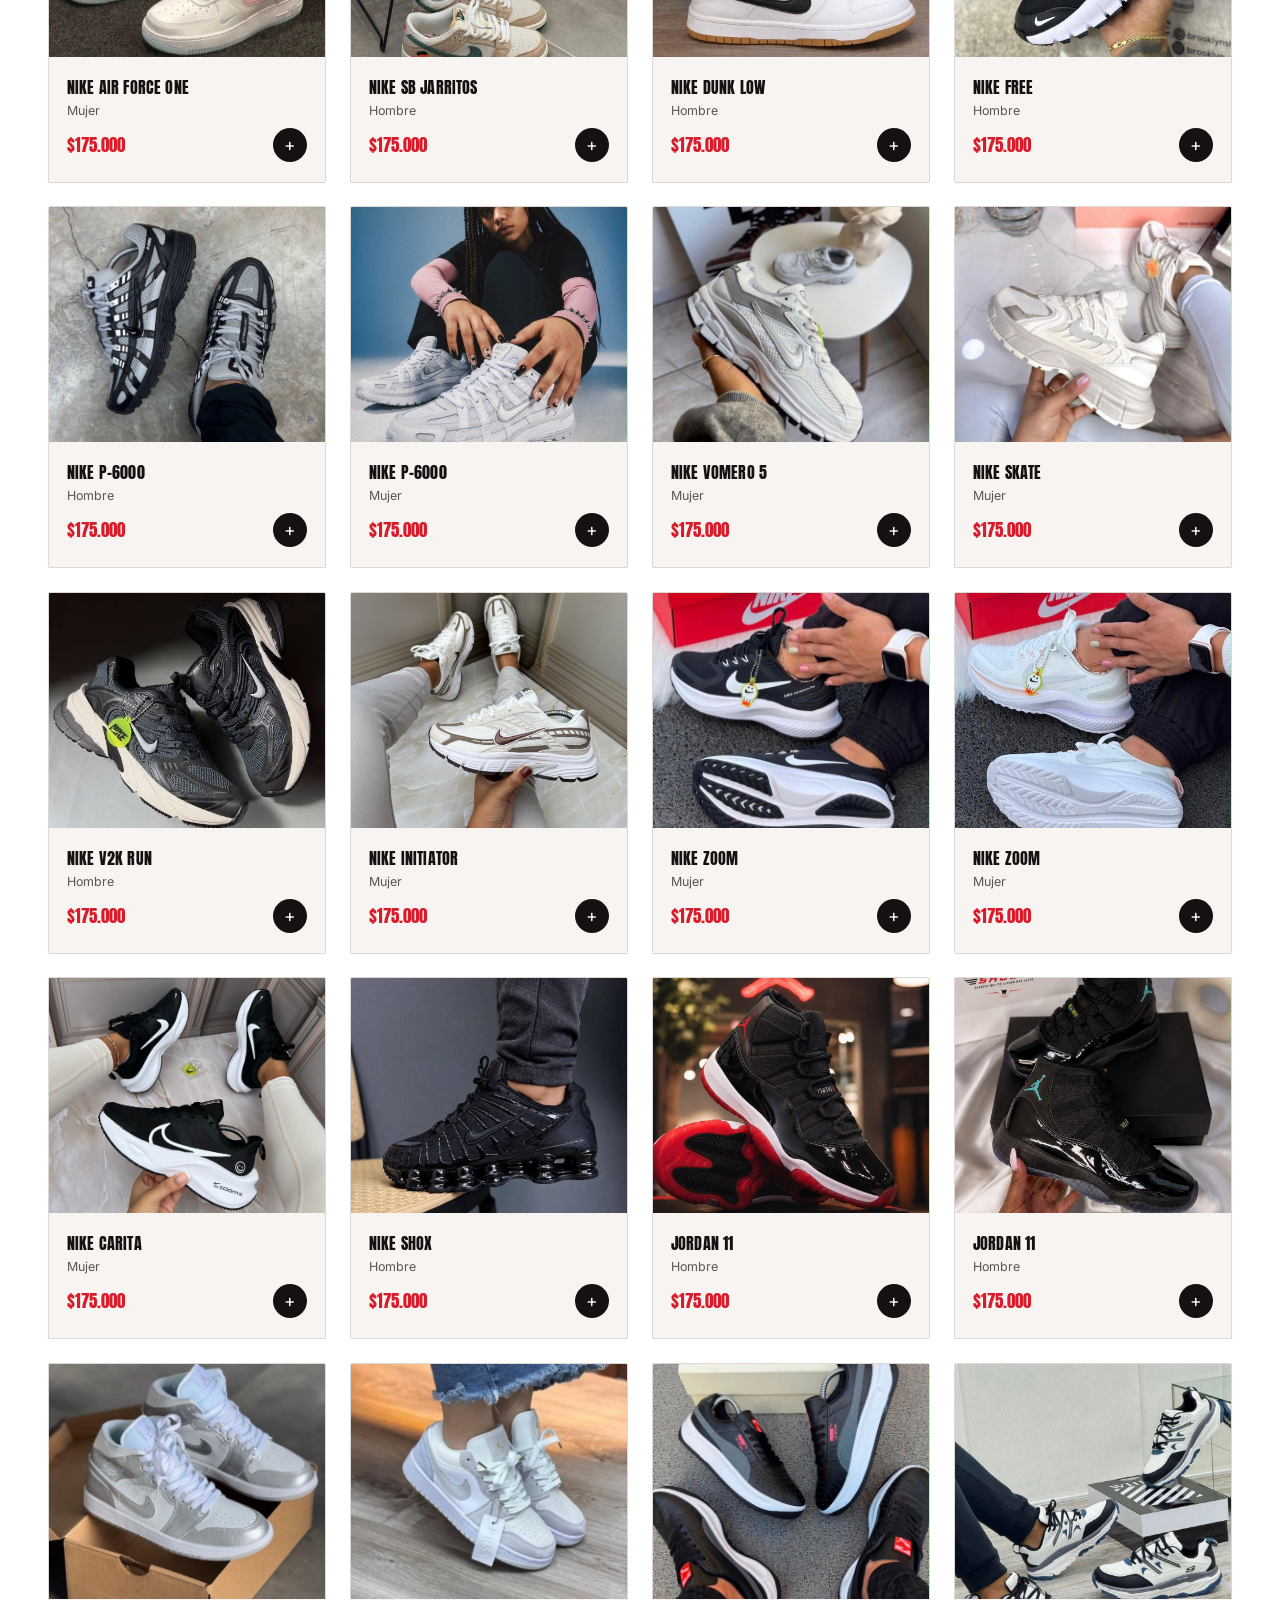
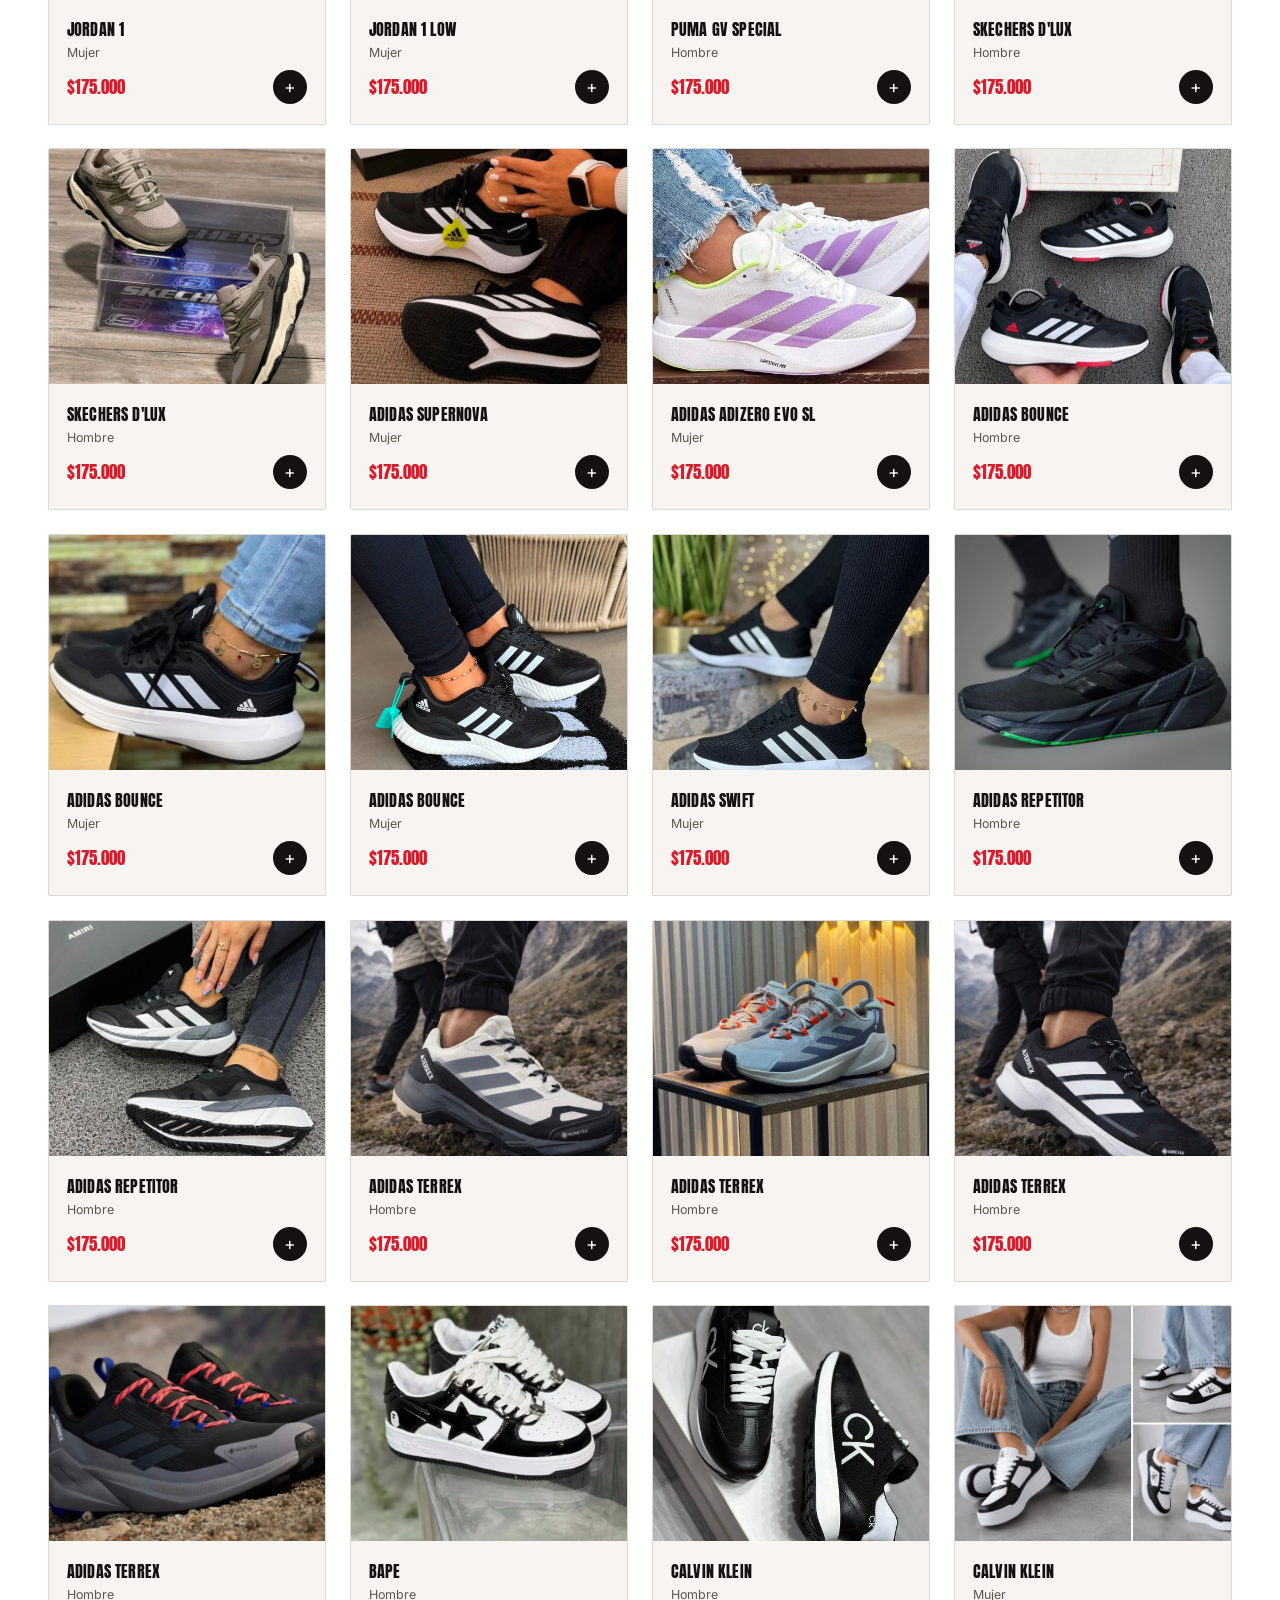
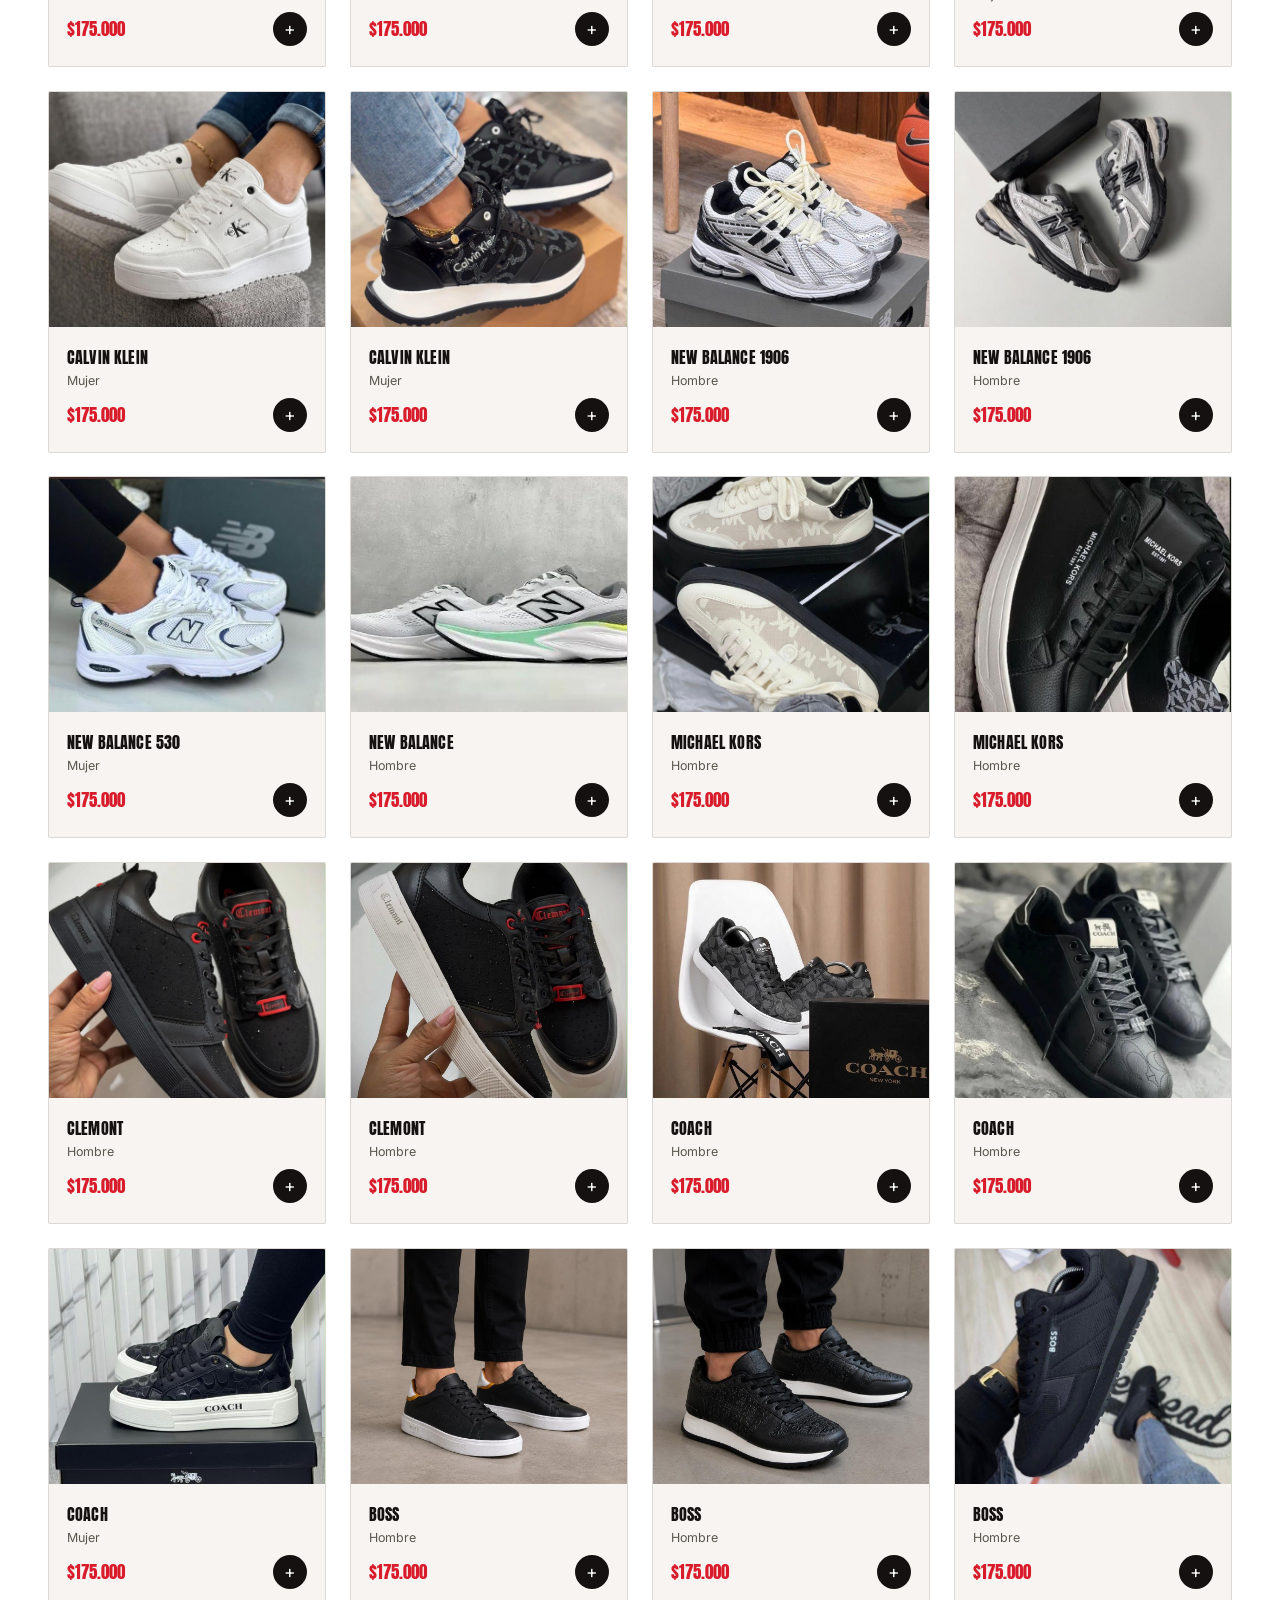
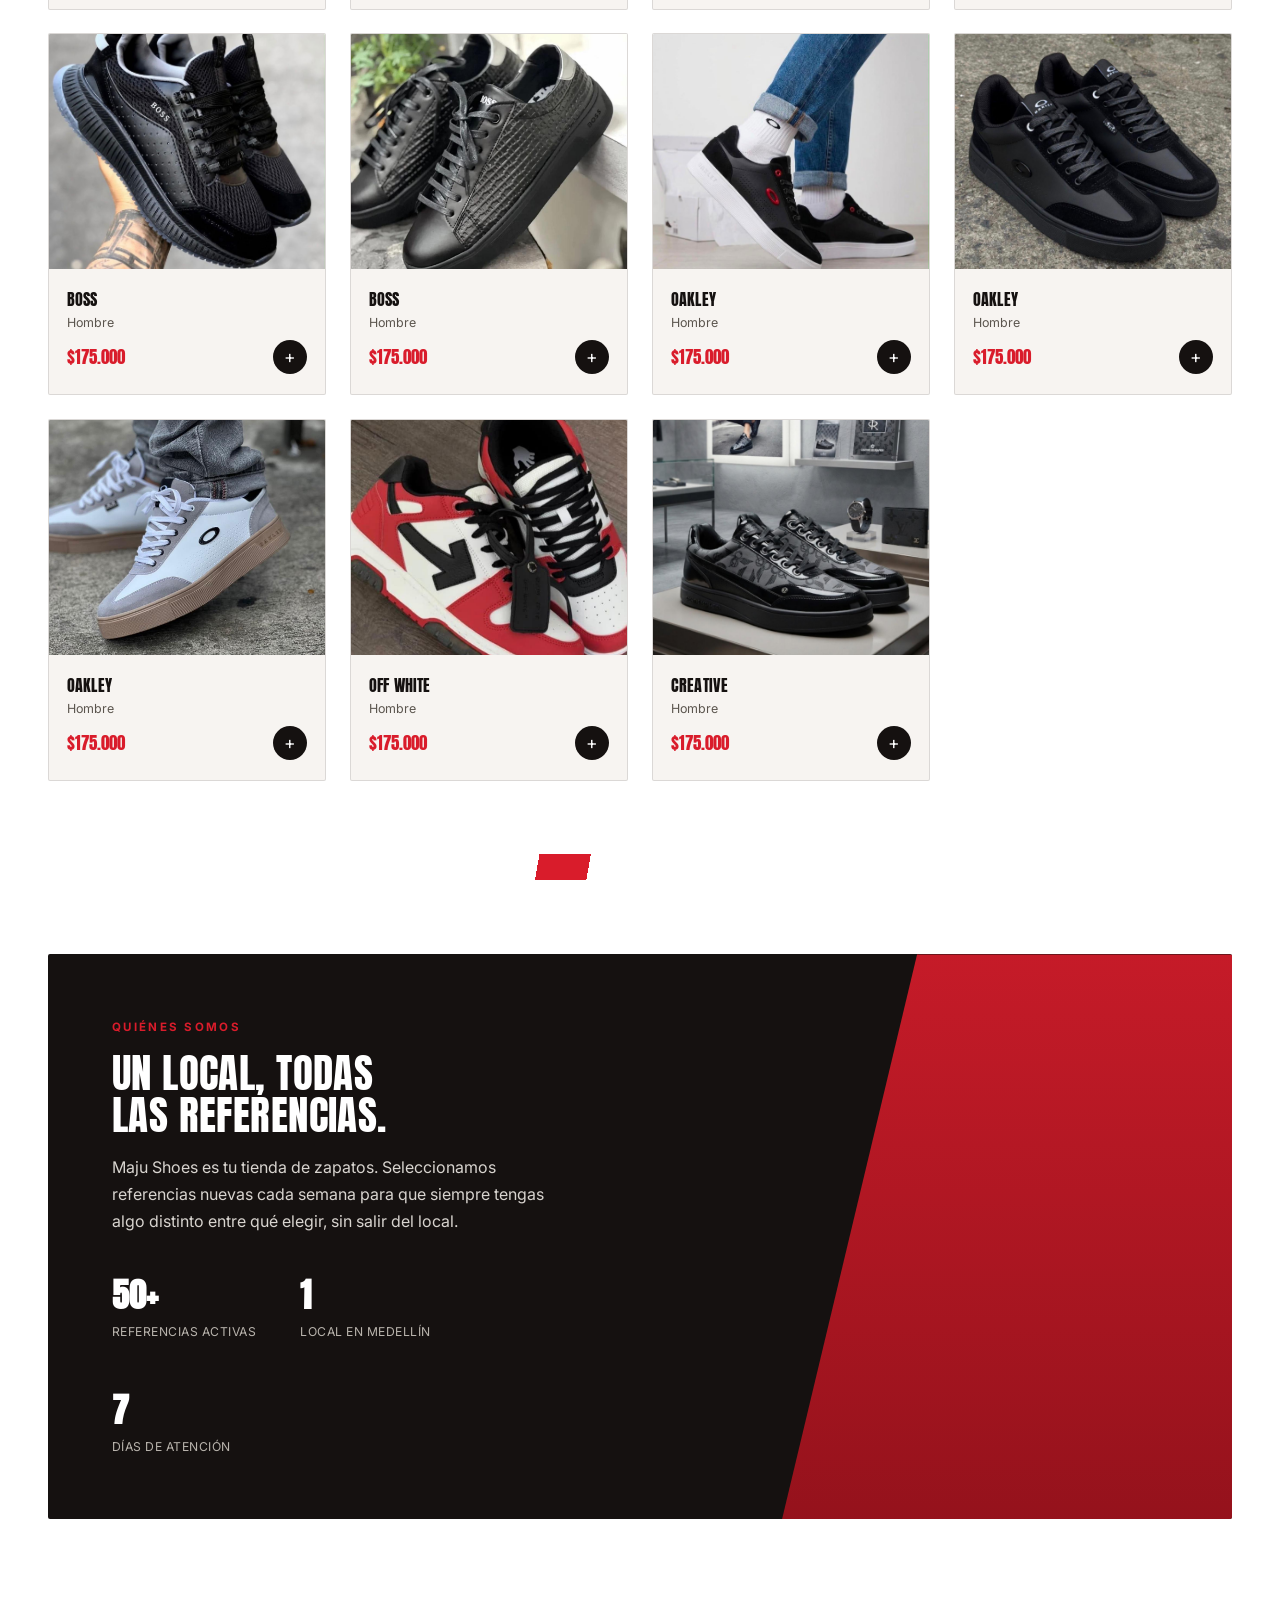
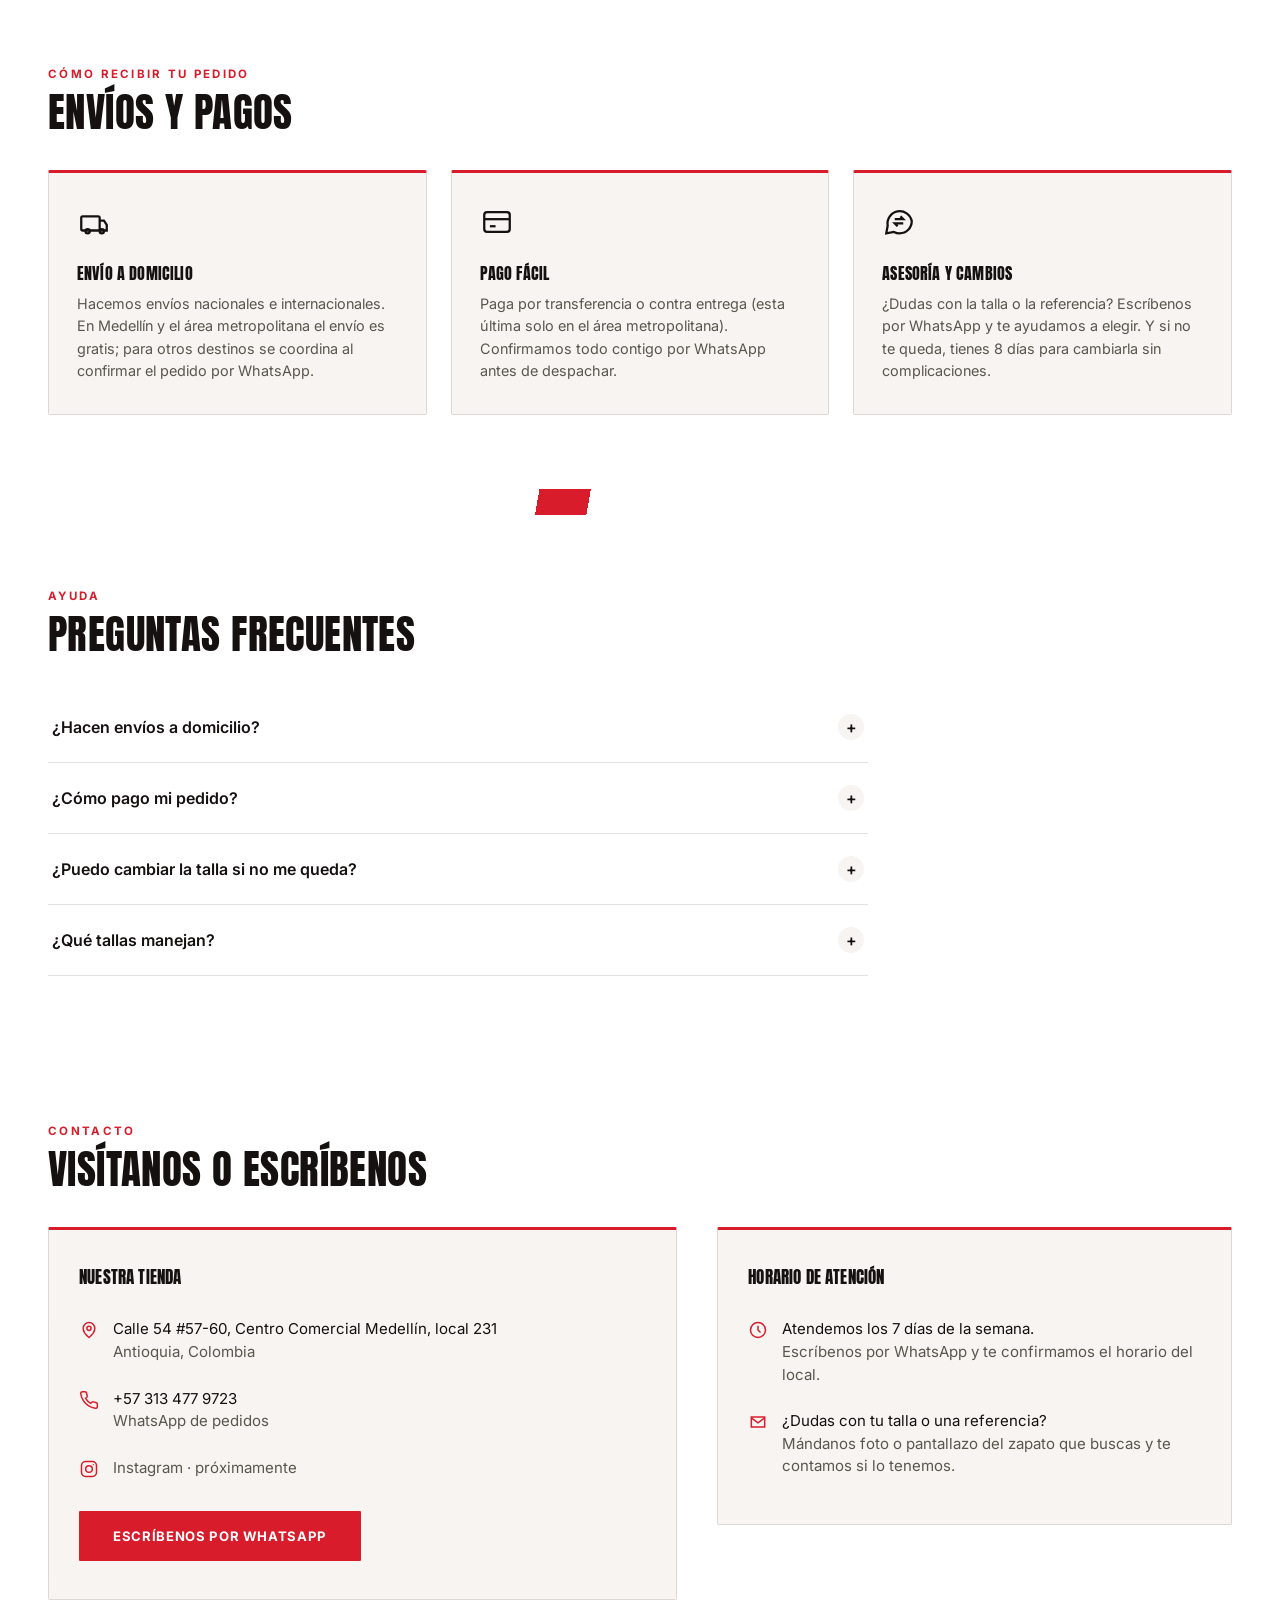
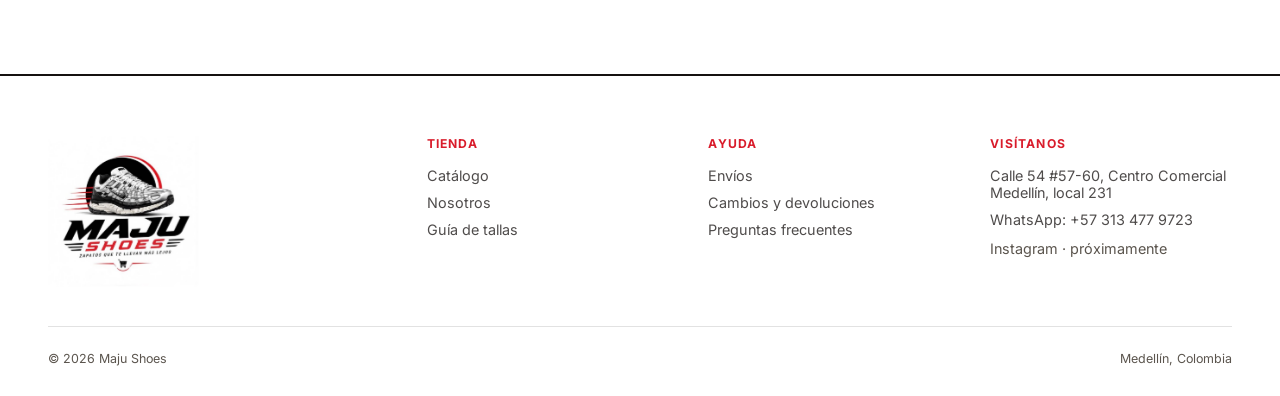
==== commit f968eca4: "Reclasificar el género de catorce productos Ajustes que dictó la tienda sobre las láminas numeradas:" ====
--- a/index.html
+++ b/index.html
@@ -15,7 +15,7 @@
      del final) cada vez que cambies el catálogo, los estilos o la configuración.
      Si no se sube, el cliente que ya visitó la página sigue viendo la versión
      vieja aunque el sitio ya esté publicado. -->
-<link rel="stylesheet" href="css/styles.css?v=15">
+<link rel="stylesheet" href="css/styles.css?v=16">
 </head>
 <body>
 
@@ -282,8 +282,8 @@
 </div>
 
 <!-- El ?v= debe coincidir con el del CSS de arriba. Ver la nota del <head>. -->
-<script src="js/config.js?v=15"></script>
-<script src="js/products.js?v=15"></script>
-<script src="js/app.js?v=15"></script>
+<script src="js/config.js?v=16"></script>
+<script src="js/products.js?v=16"></script>
+<script src="js/app.js?v=16"></script>
 </body>
 </html>
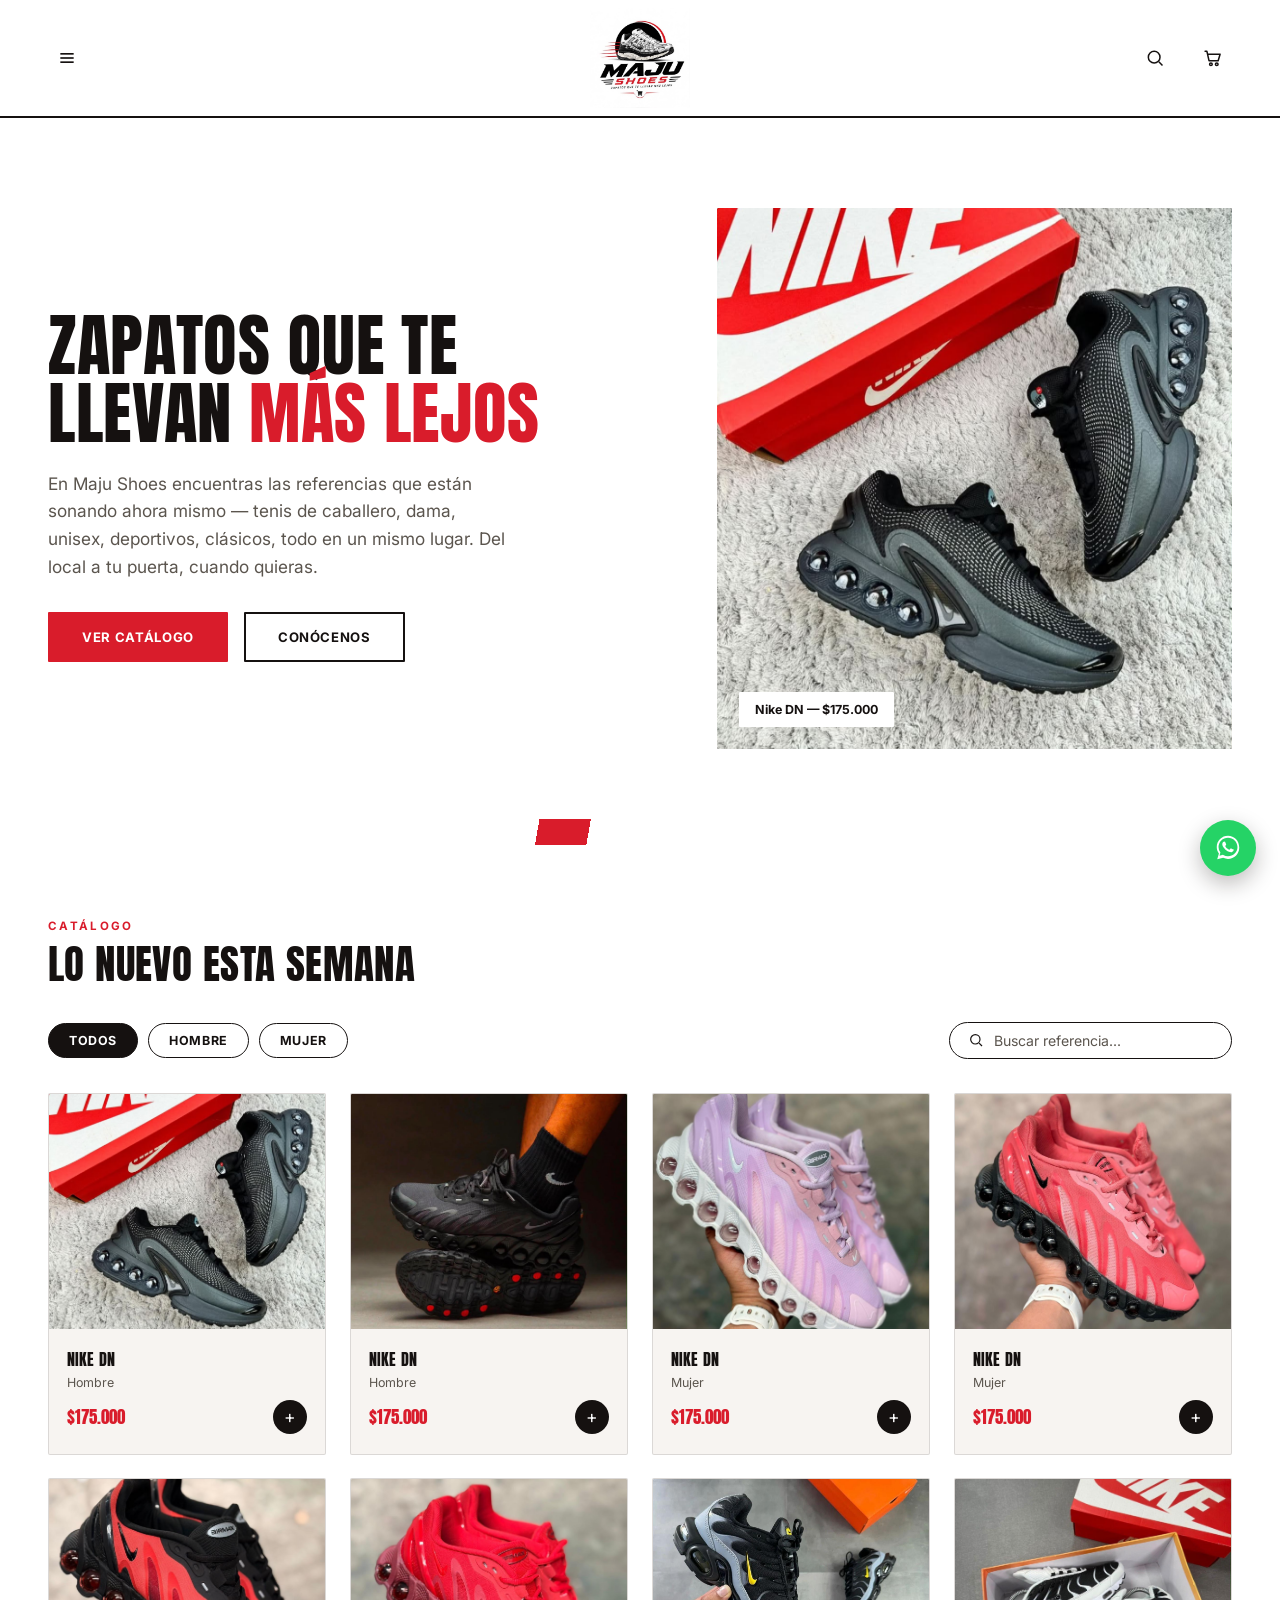
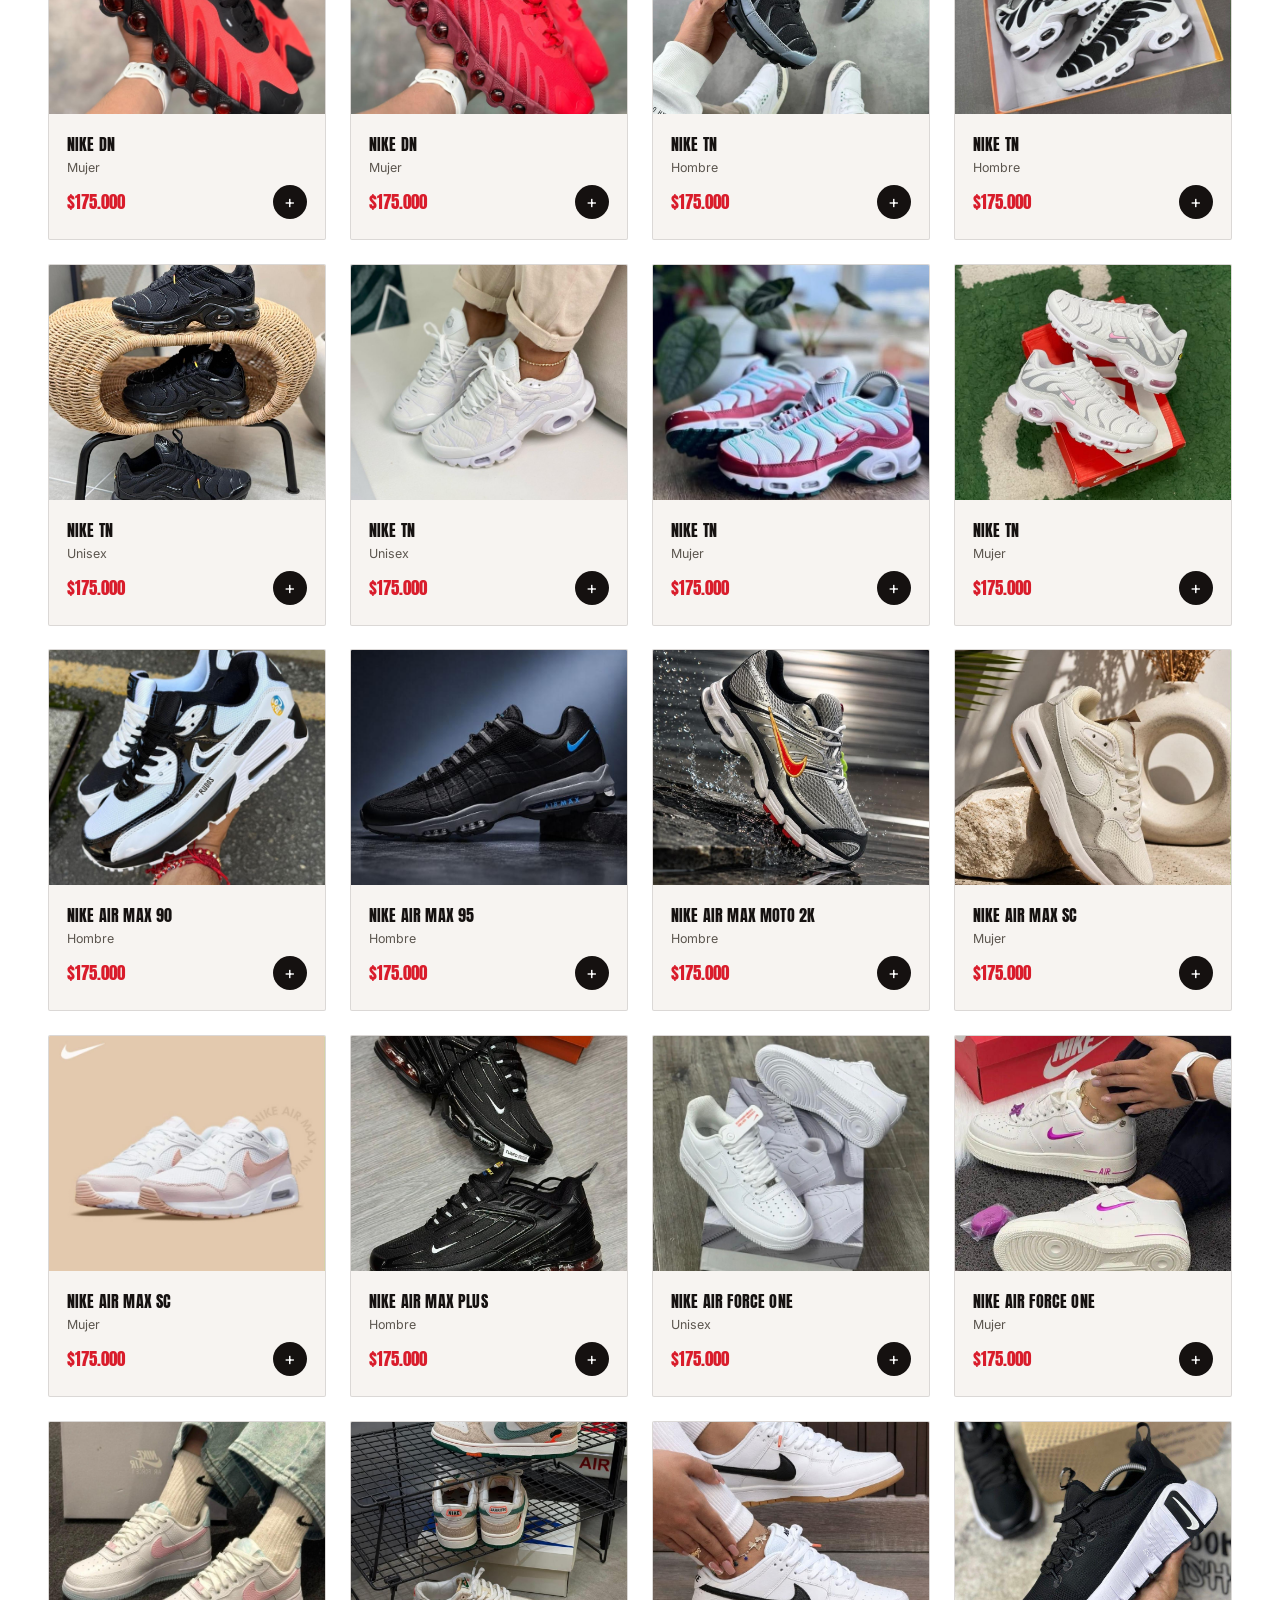
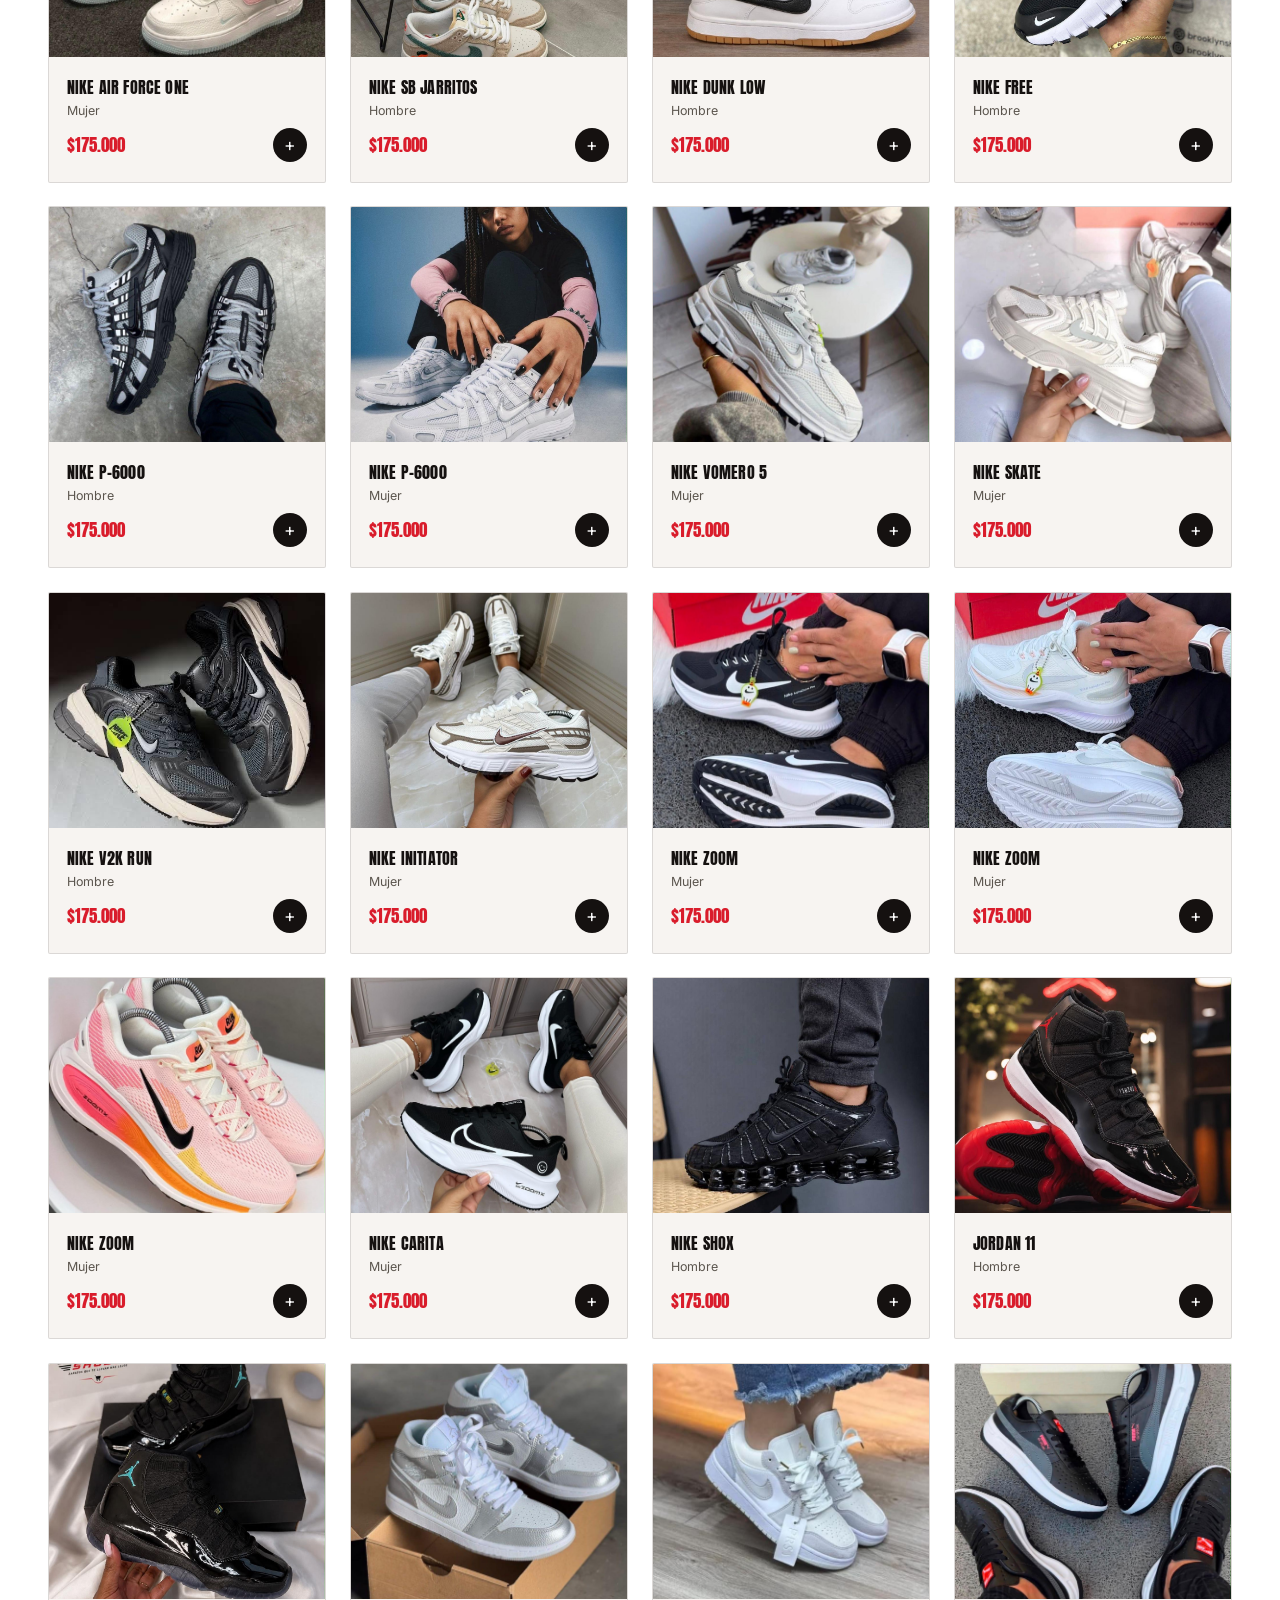
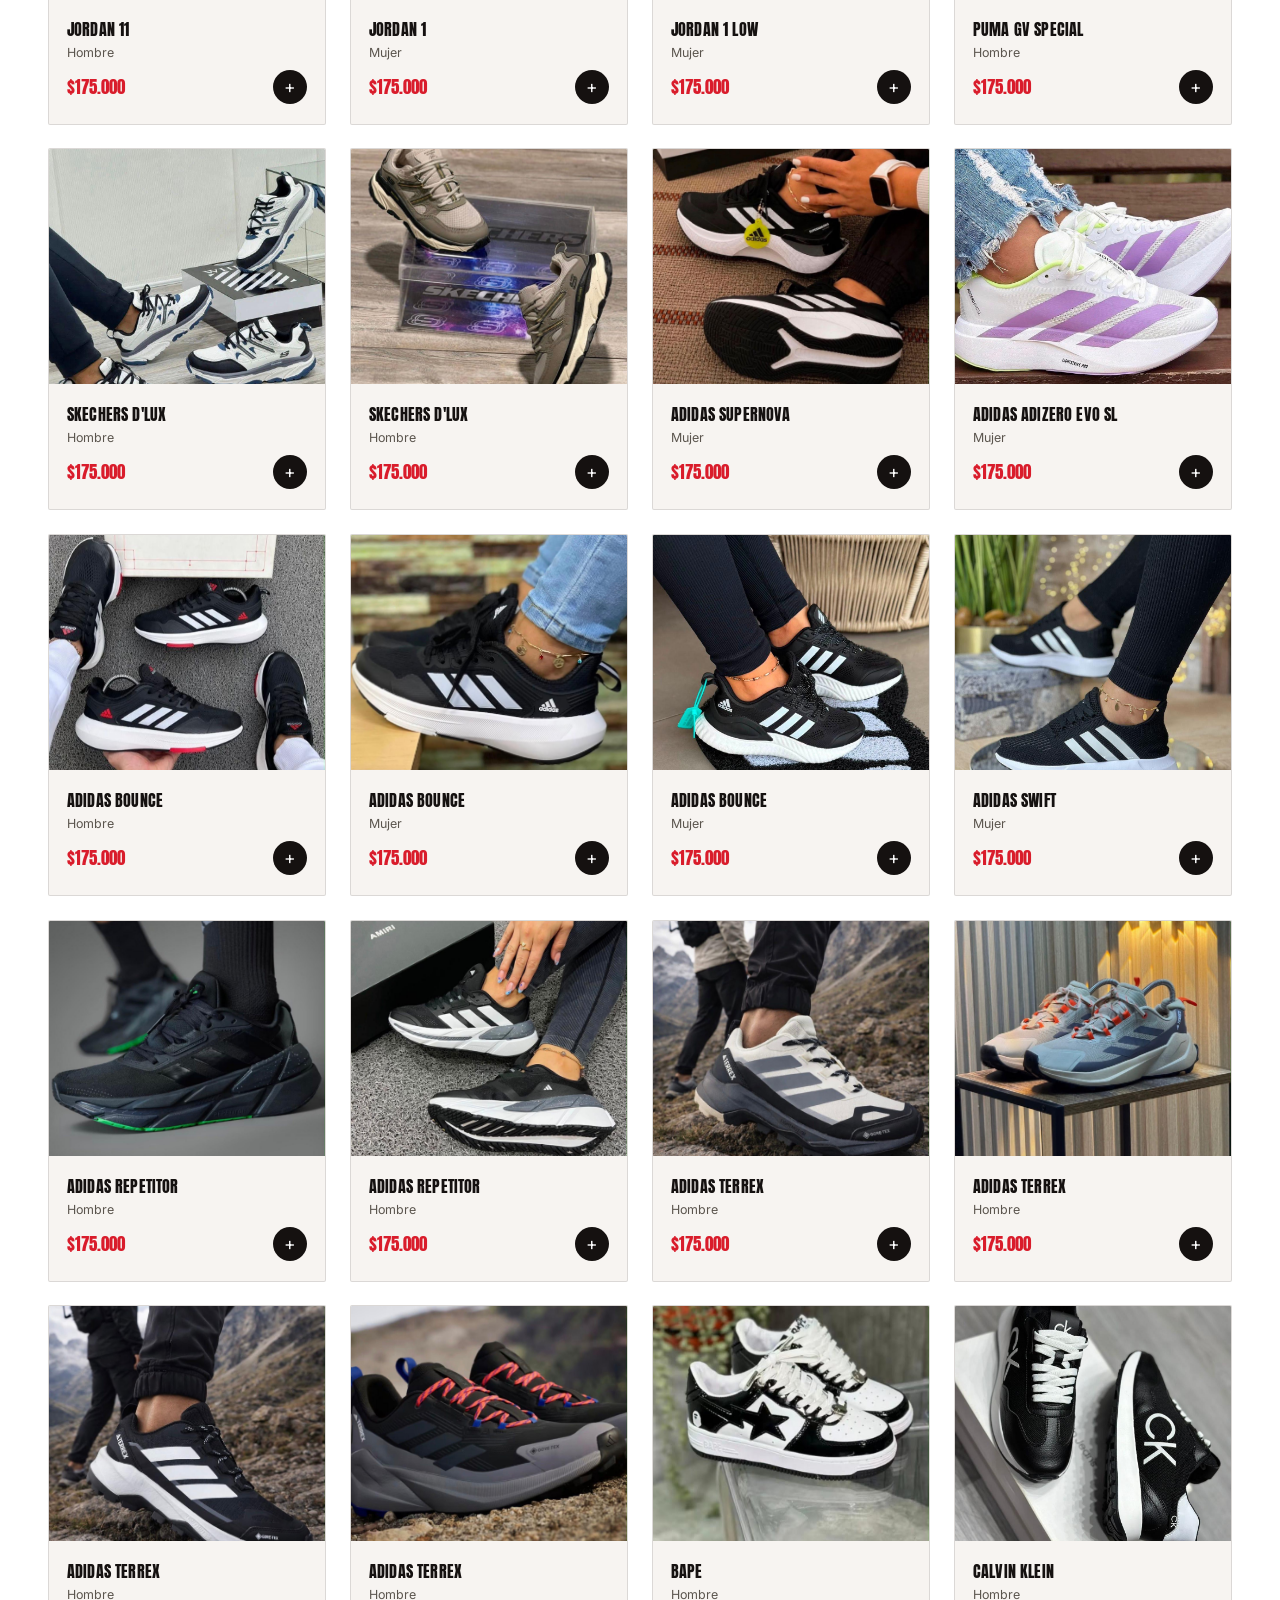
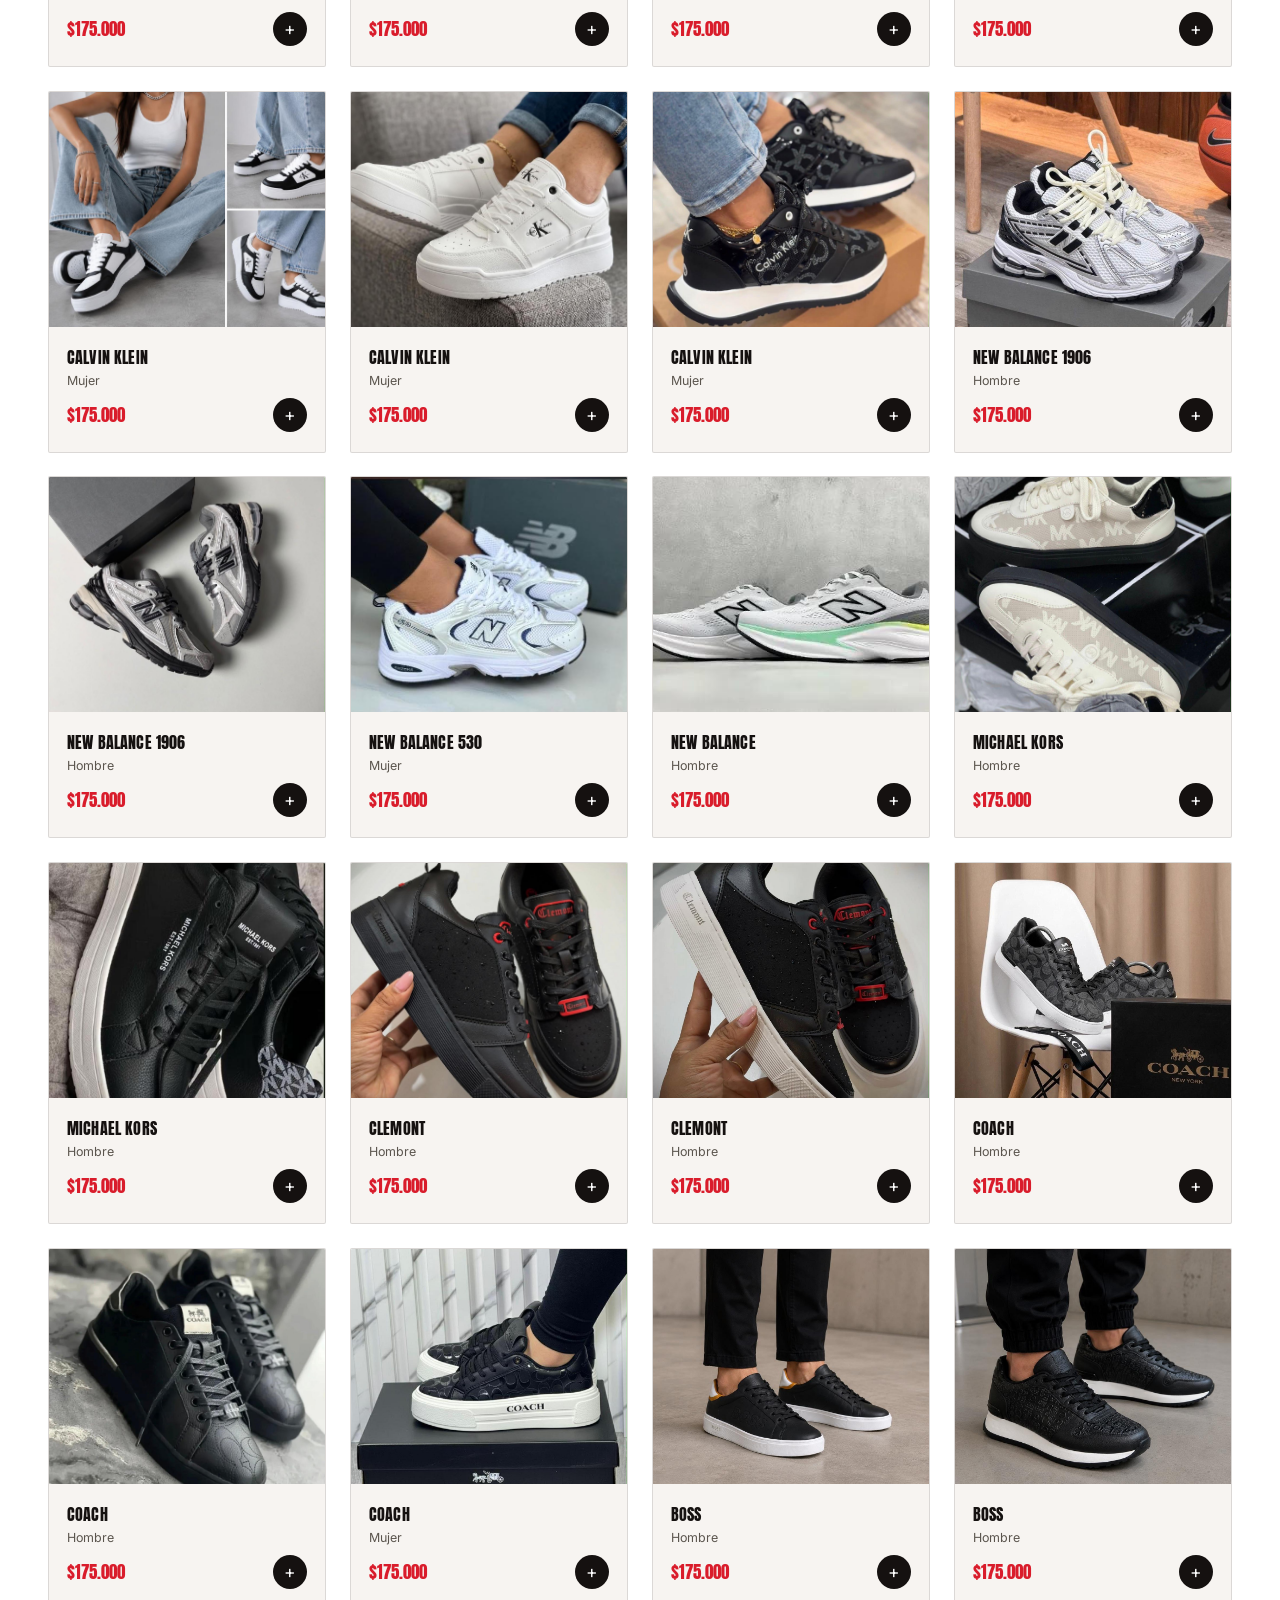
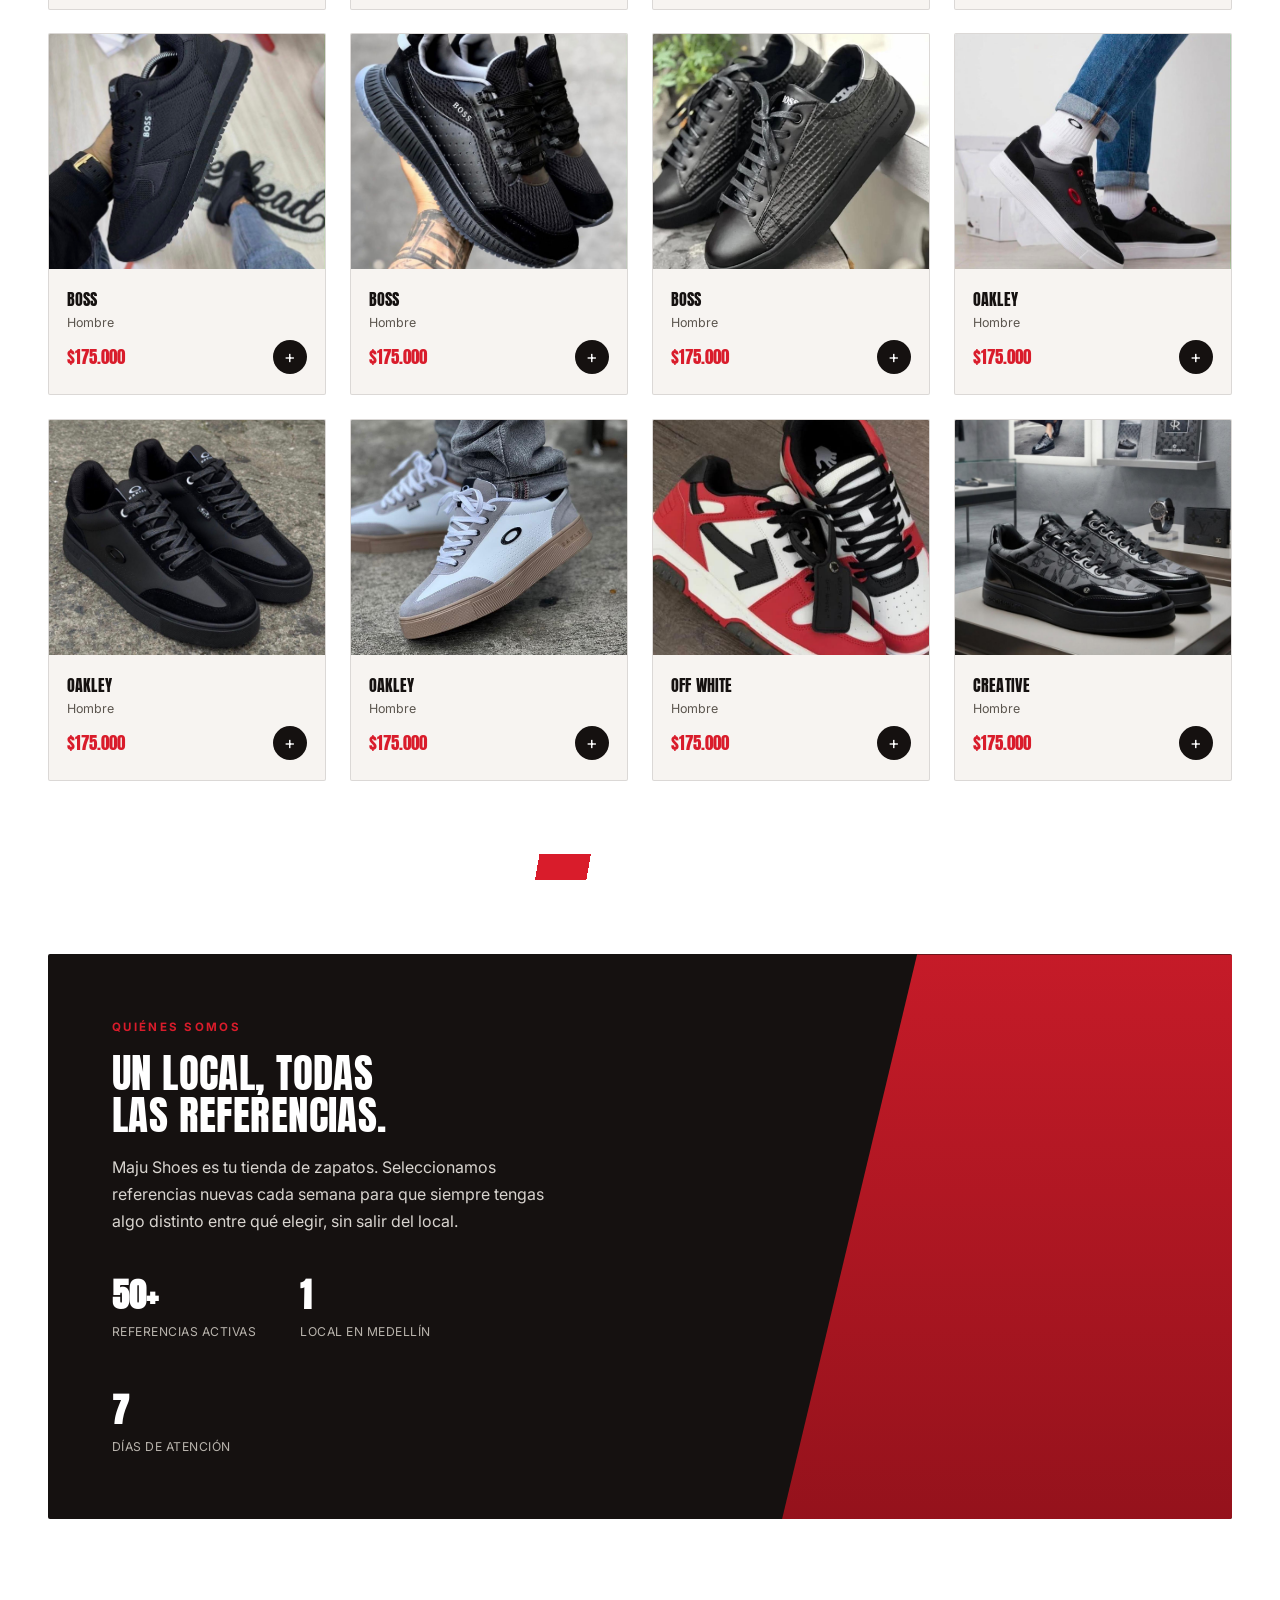
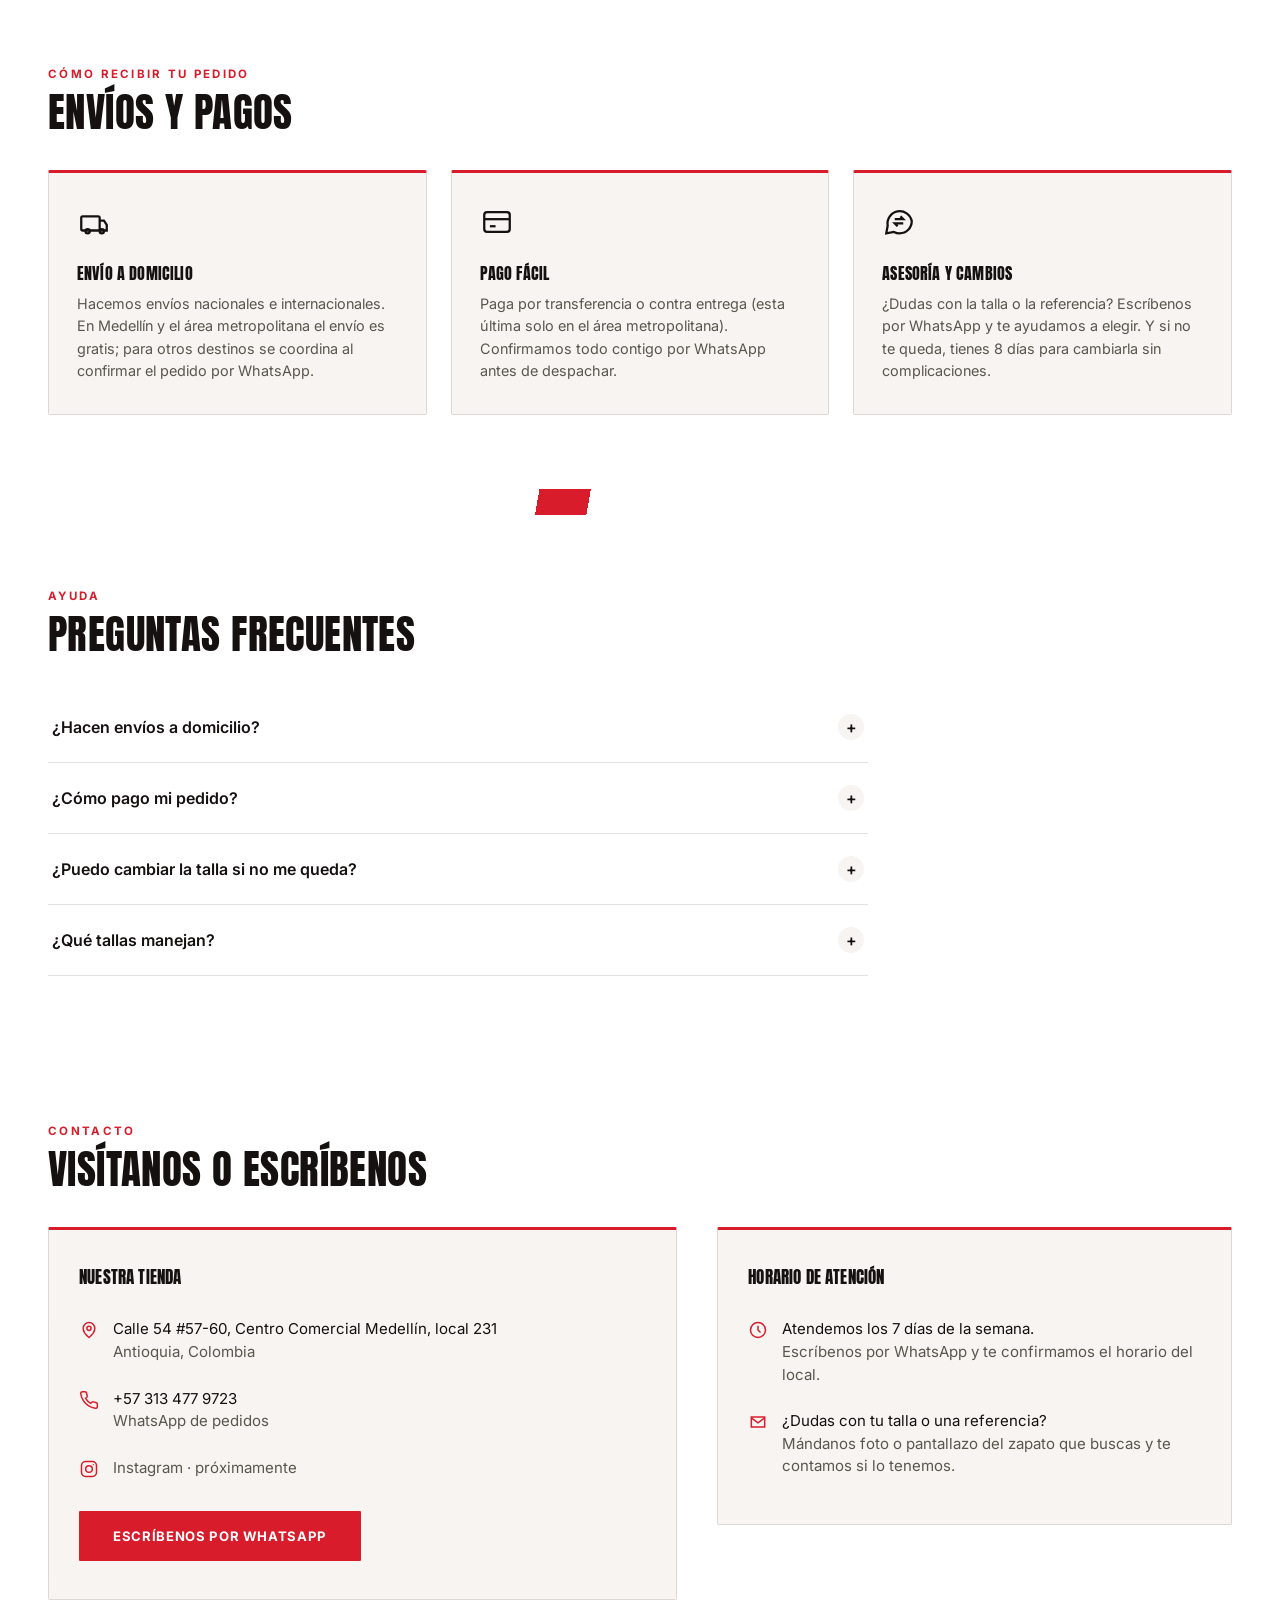
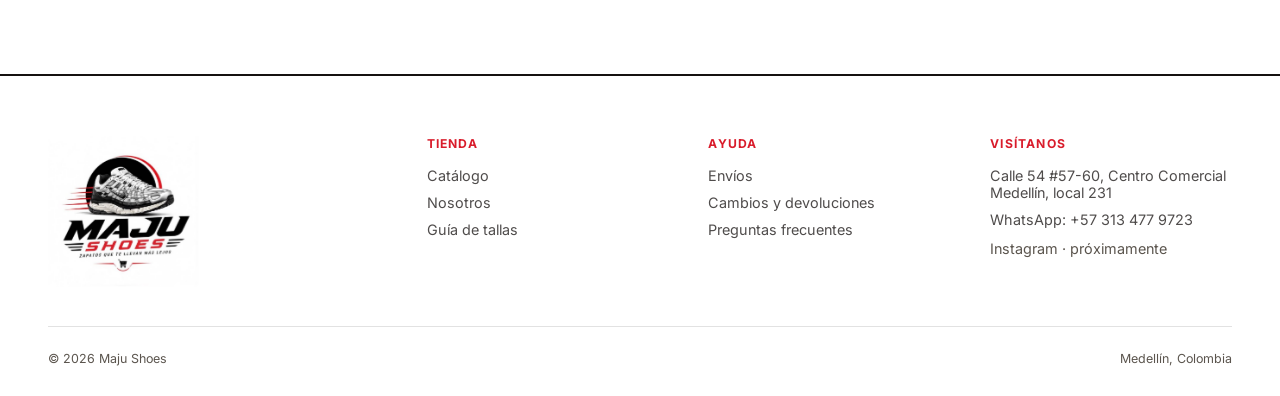
==== commit ac3237c7: "Agregar el Nike Zoom rosado a dama Rosado con degradado naranja en la entresuela, tallas 35 a 40 y p" ====
--- a/index.html
+++ b/index.html
@@ -15,7 +15,7 @@
      del final) cada vez que cambies el catálogo, los estilos o la configuración.
      Si no se sube, el cliente que ya visitó la página sigue viendo la versión
      vieja aunque el sitio ya esté publicado. -->
-<link rel="stylesheet" href="css/styles.css?v=16">
+<link rel="stylesheet" href="css/styles.css?v=17">
 </head>
 <body>
 
@@ -282,8 +282,8 @@
 </div>
 
 <!-- El ?v= debe coincidir con el del CSS de arriba. Ver la nota del <head>. -->
-<script src="js/config.js?v=16"></script>
-<script src="js/products.js?v=16"></script>
-<script src="js/app.js?v=16"></script>
+<script src="js/config.js?v=17"></script>
+<script src="js/products.js?v=17"></script>
+<script src="js/app.js?v=17"></script>
 </body>
 </html>
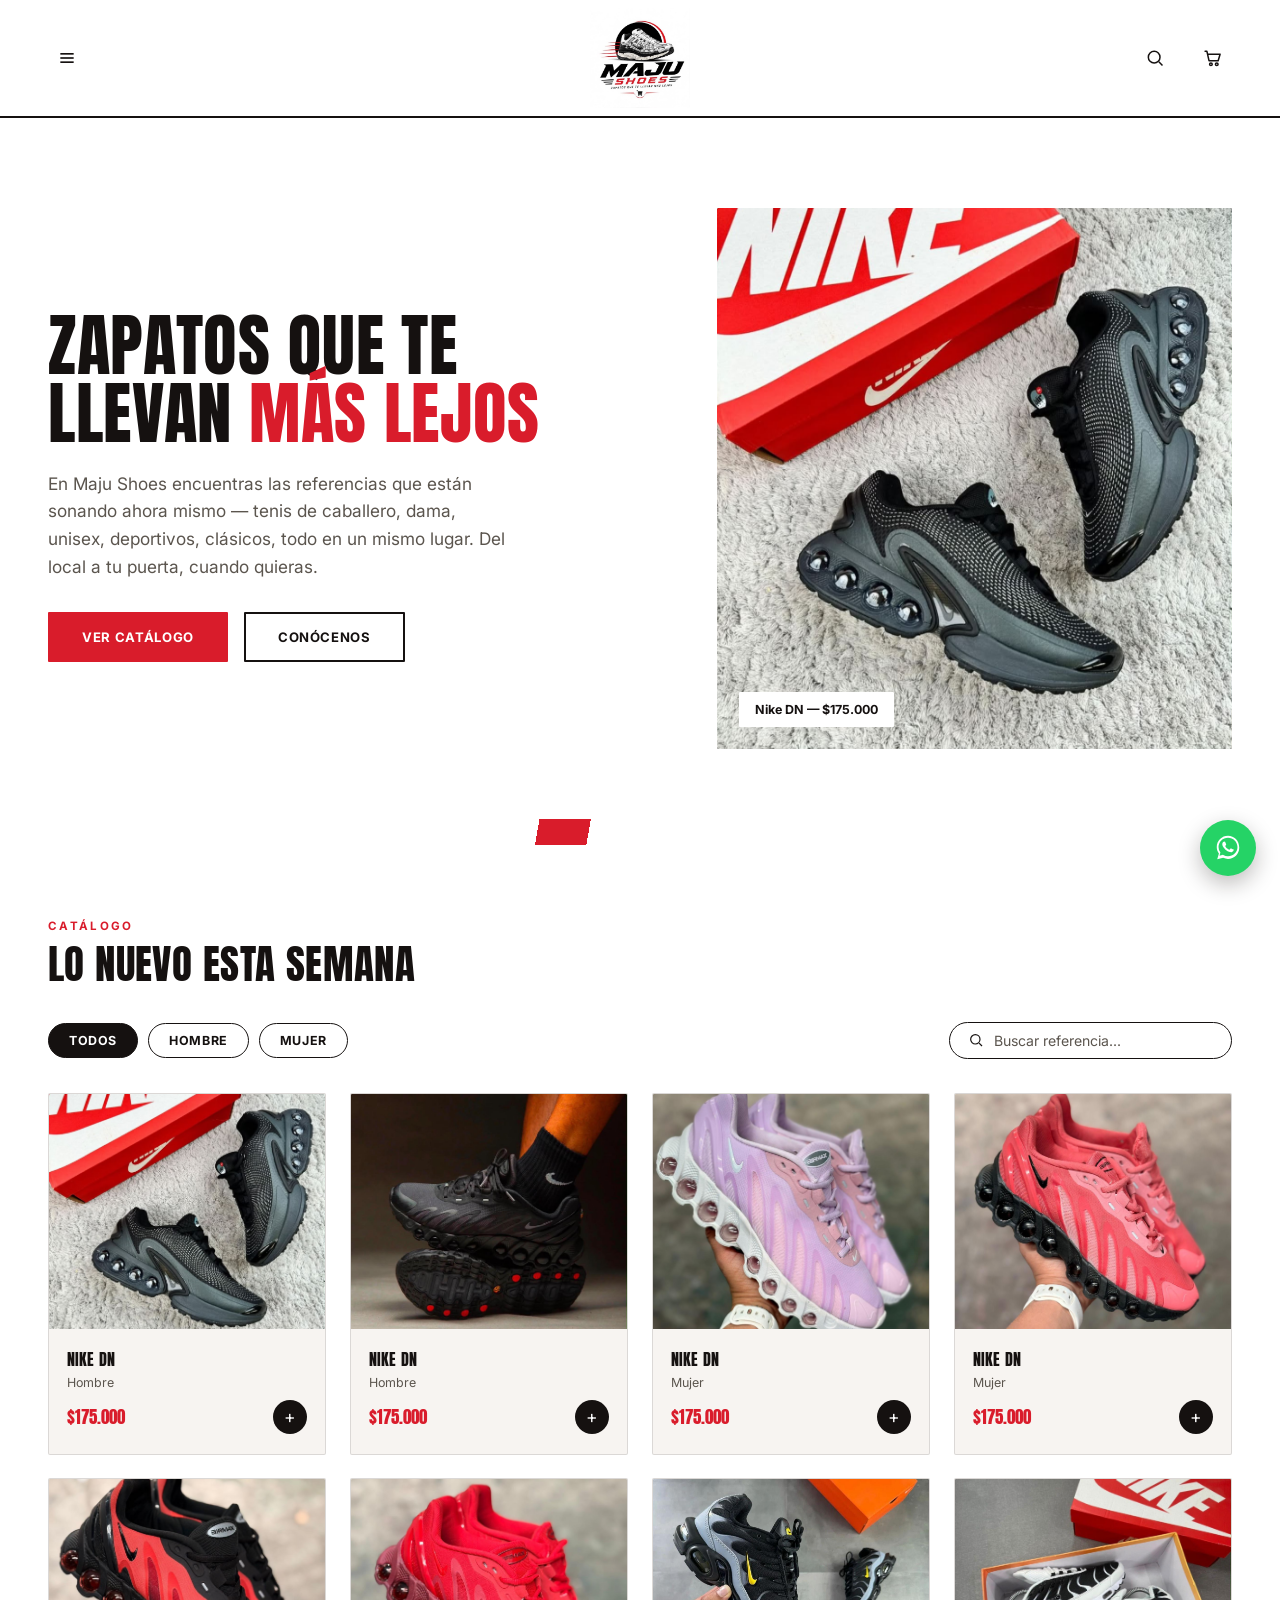
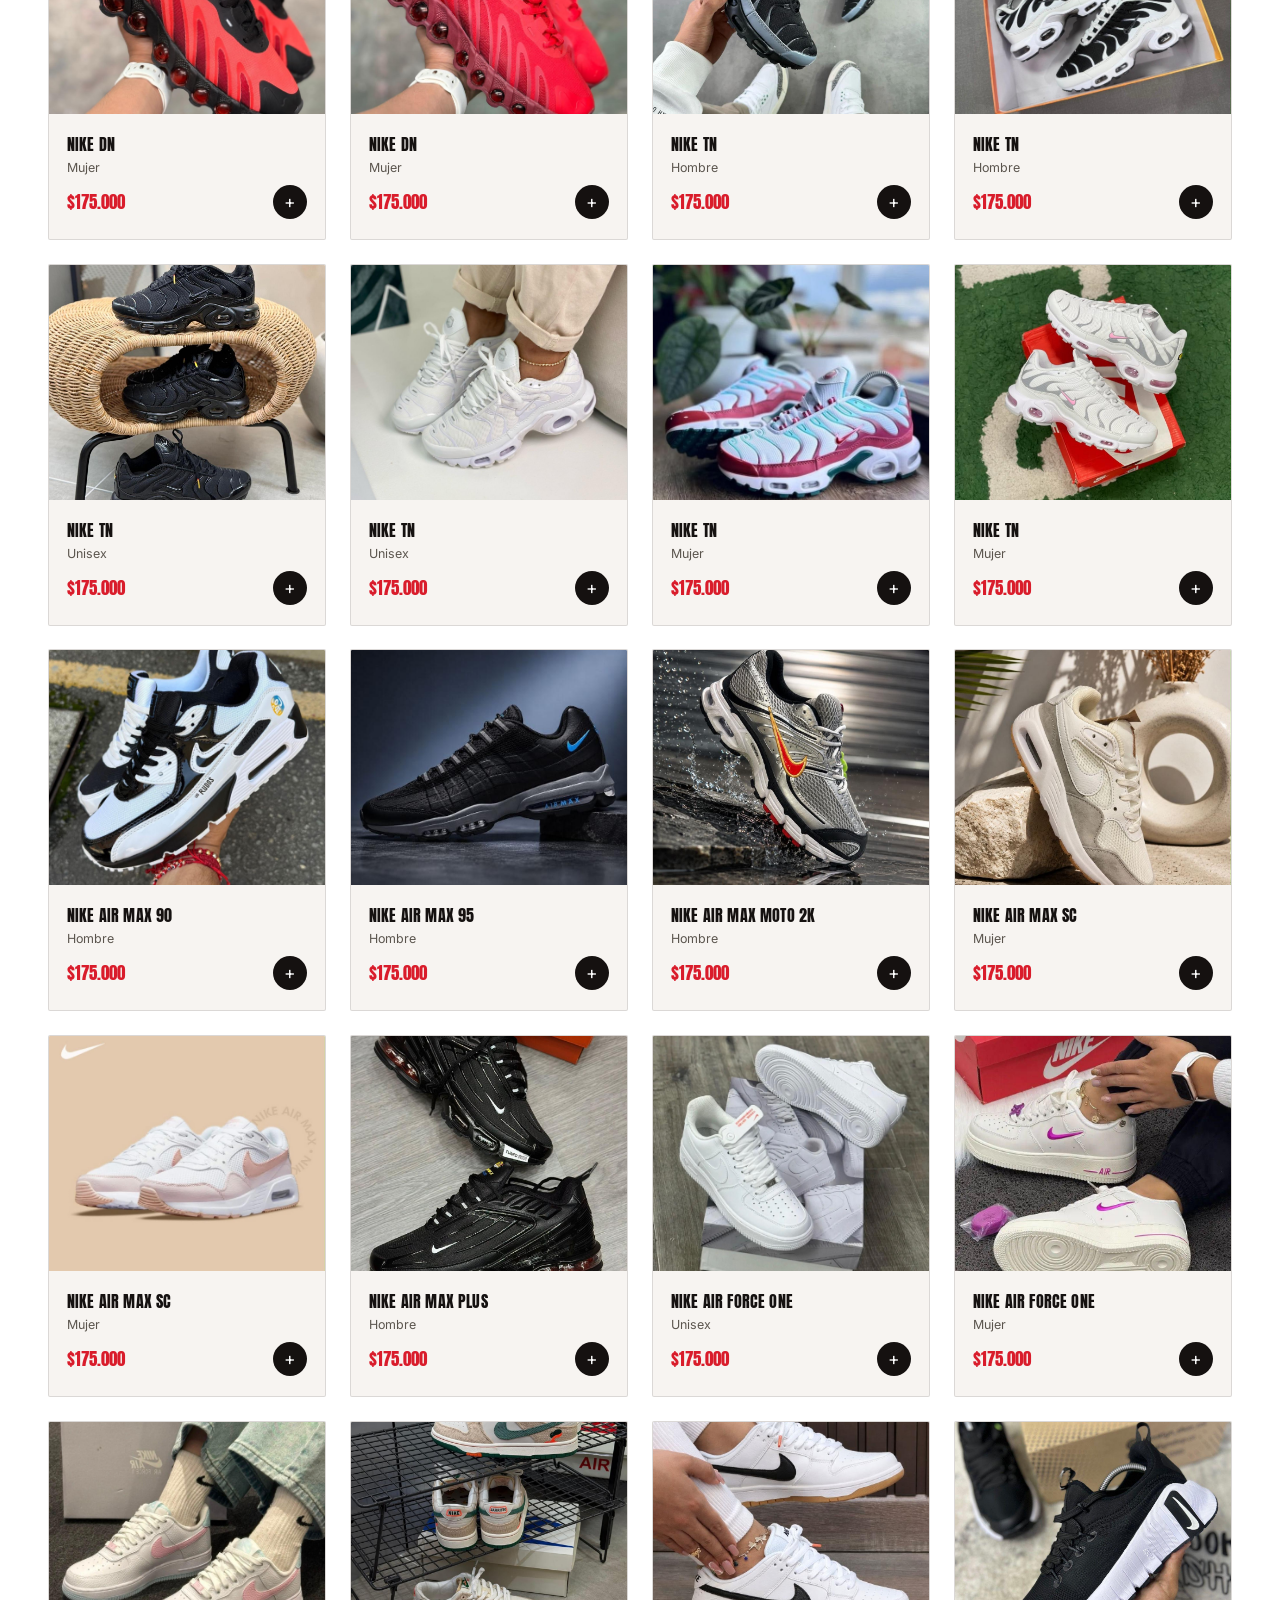
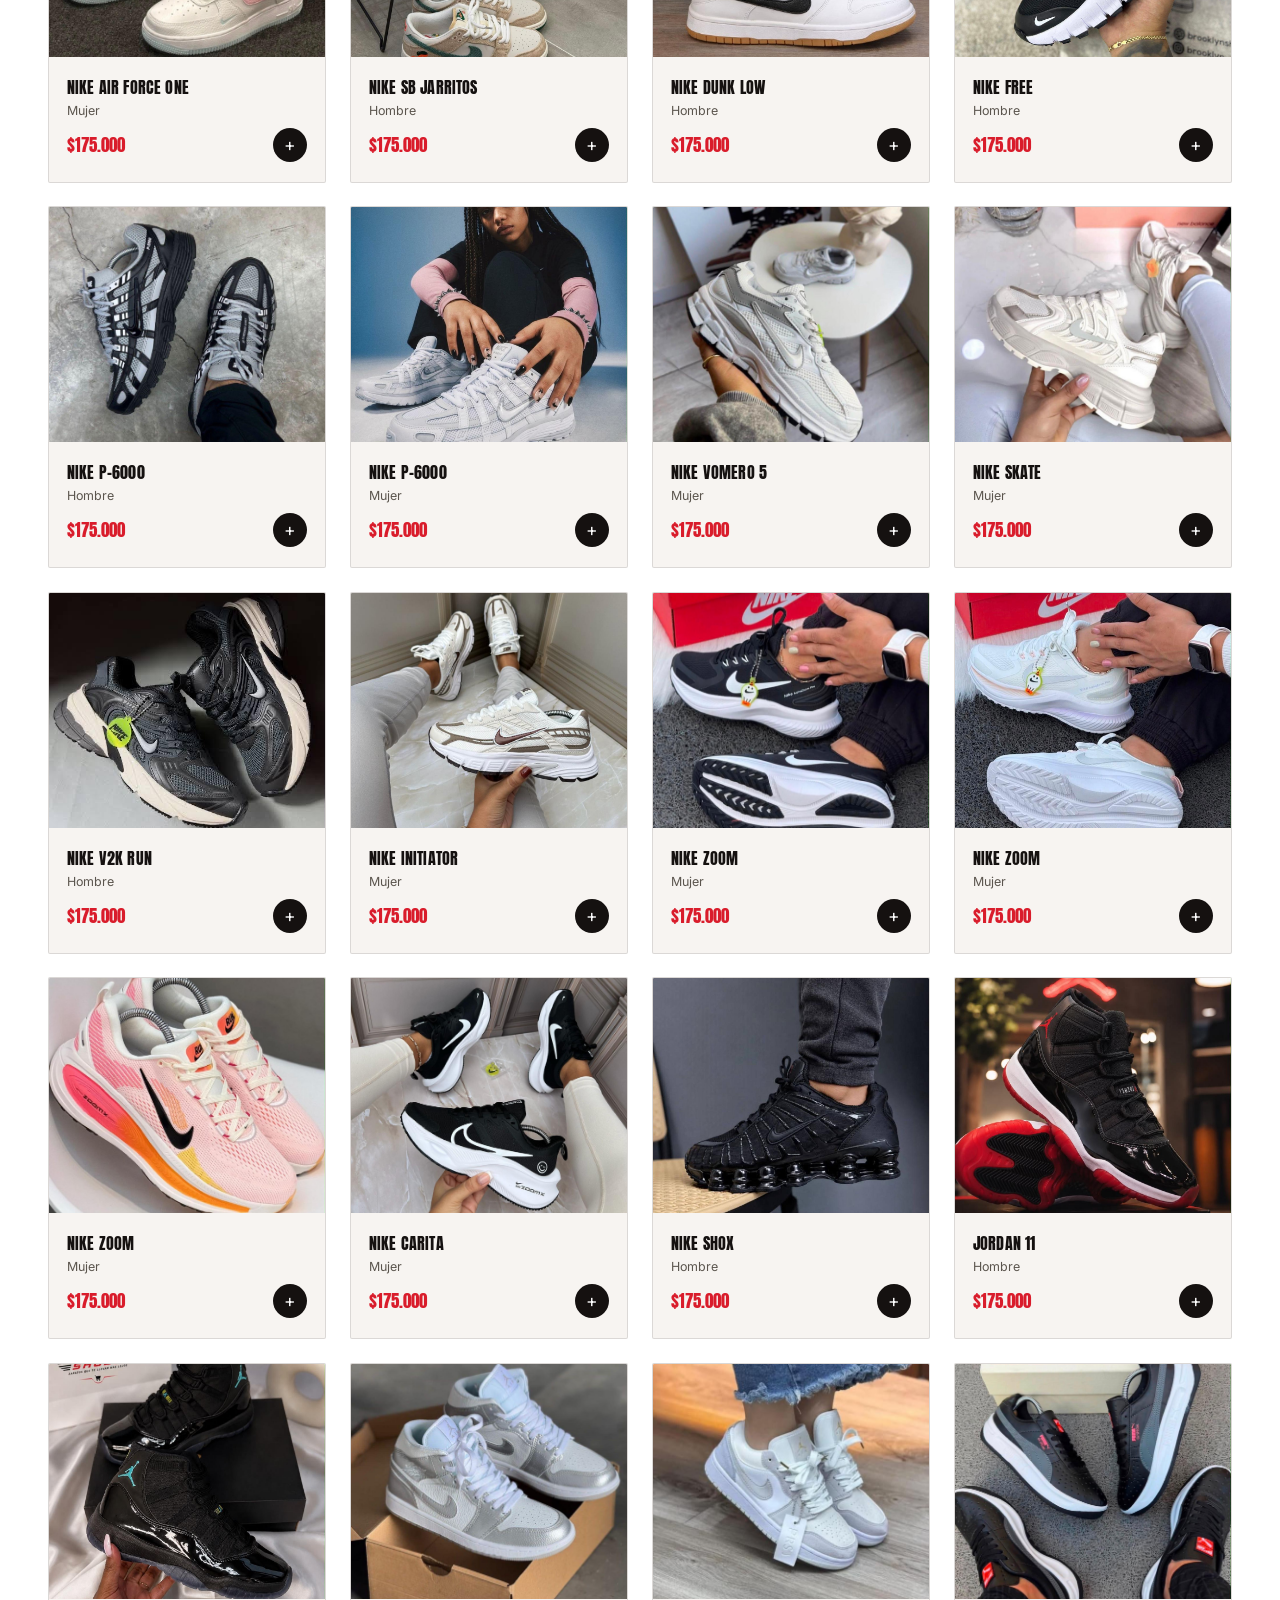
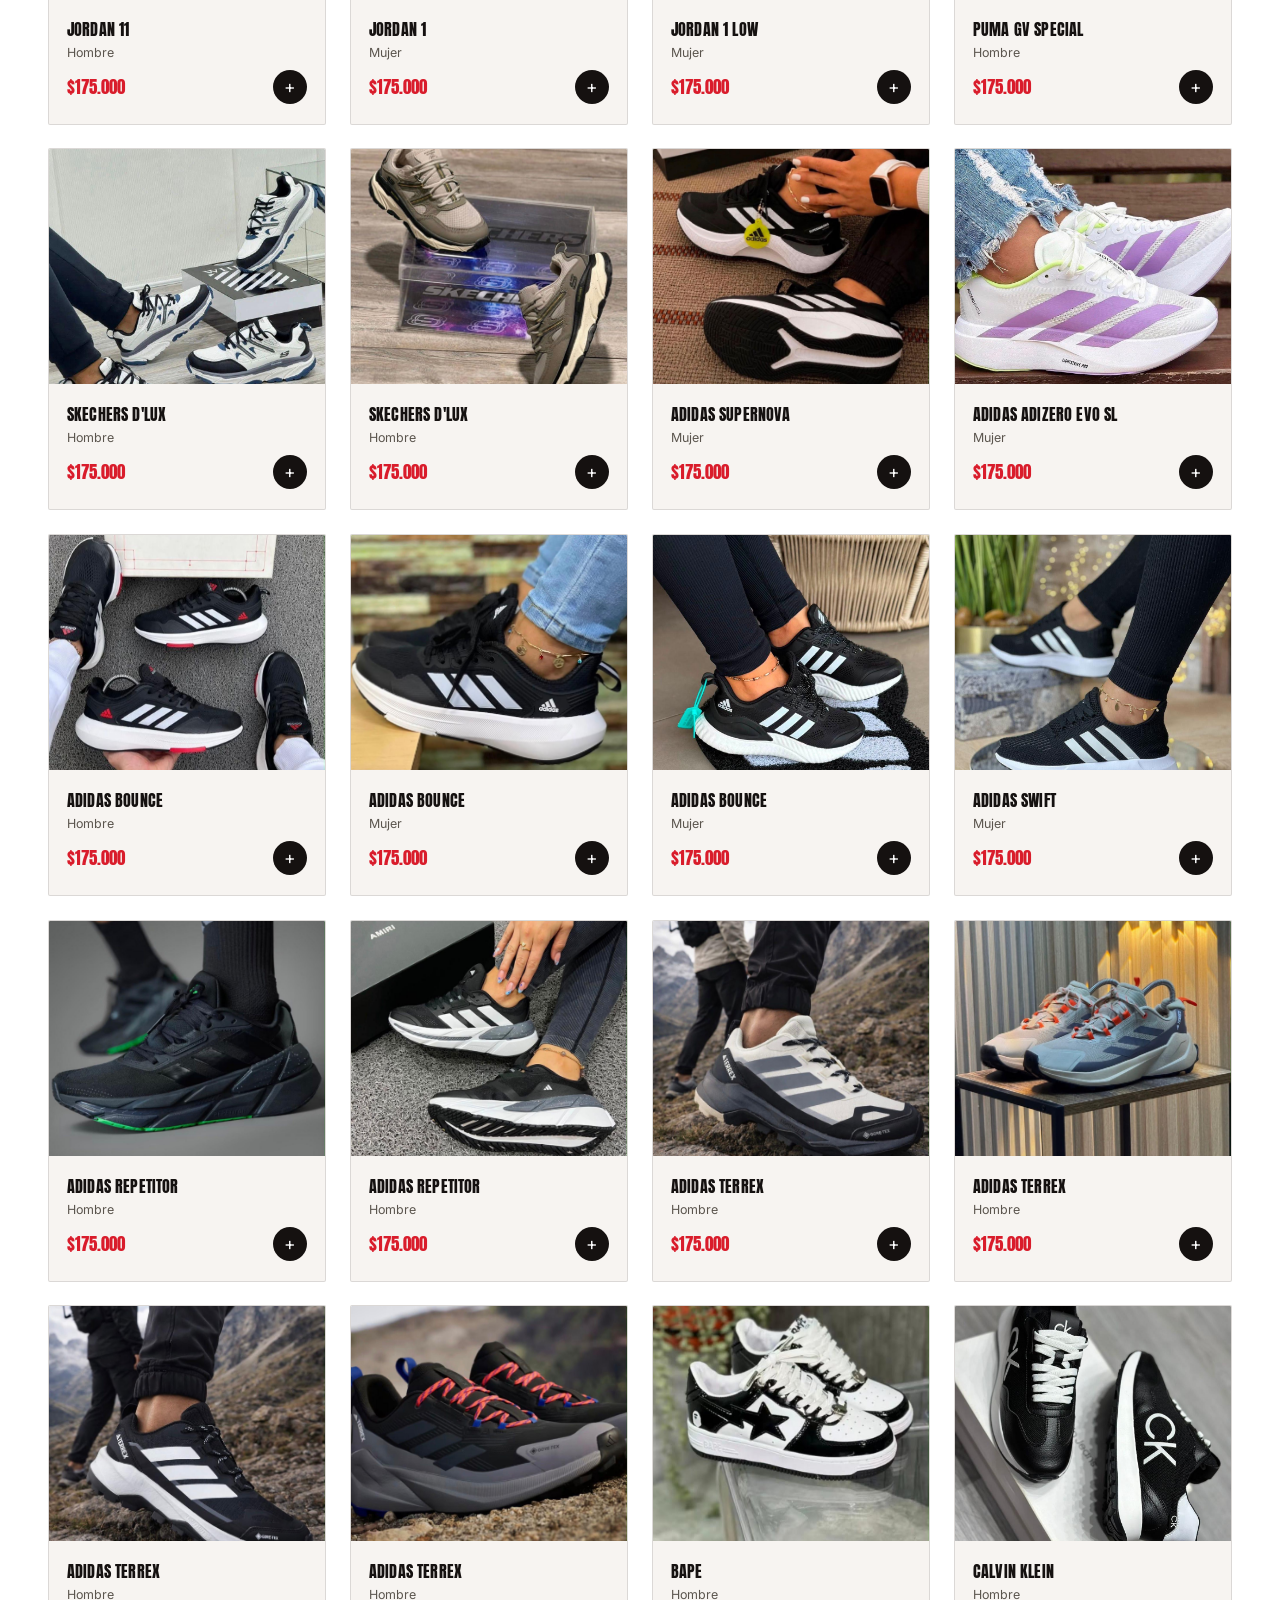
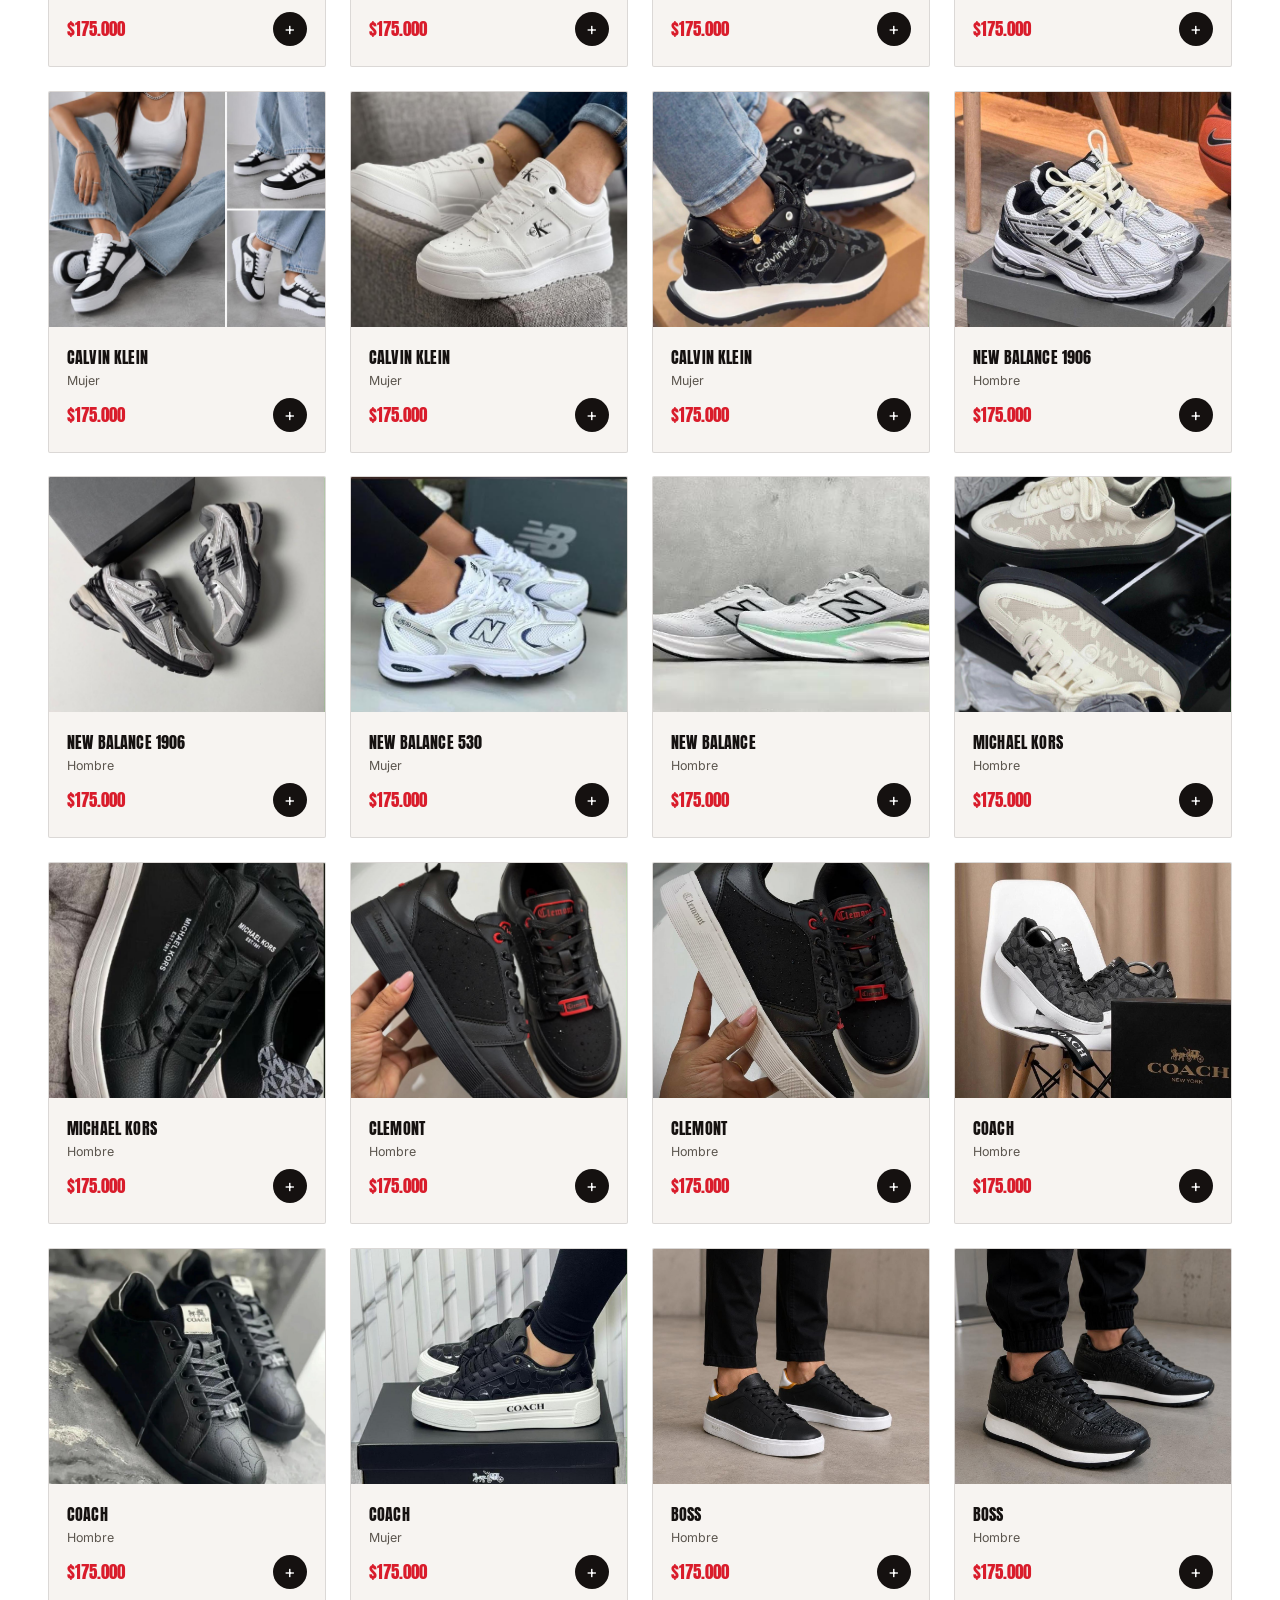
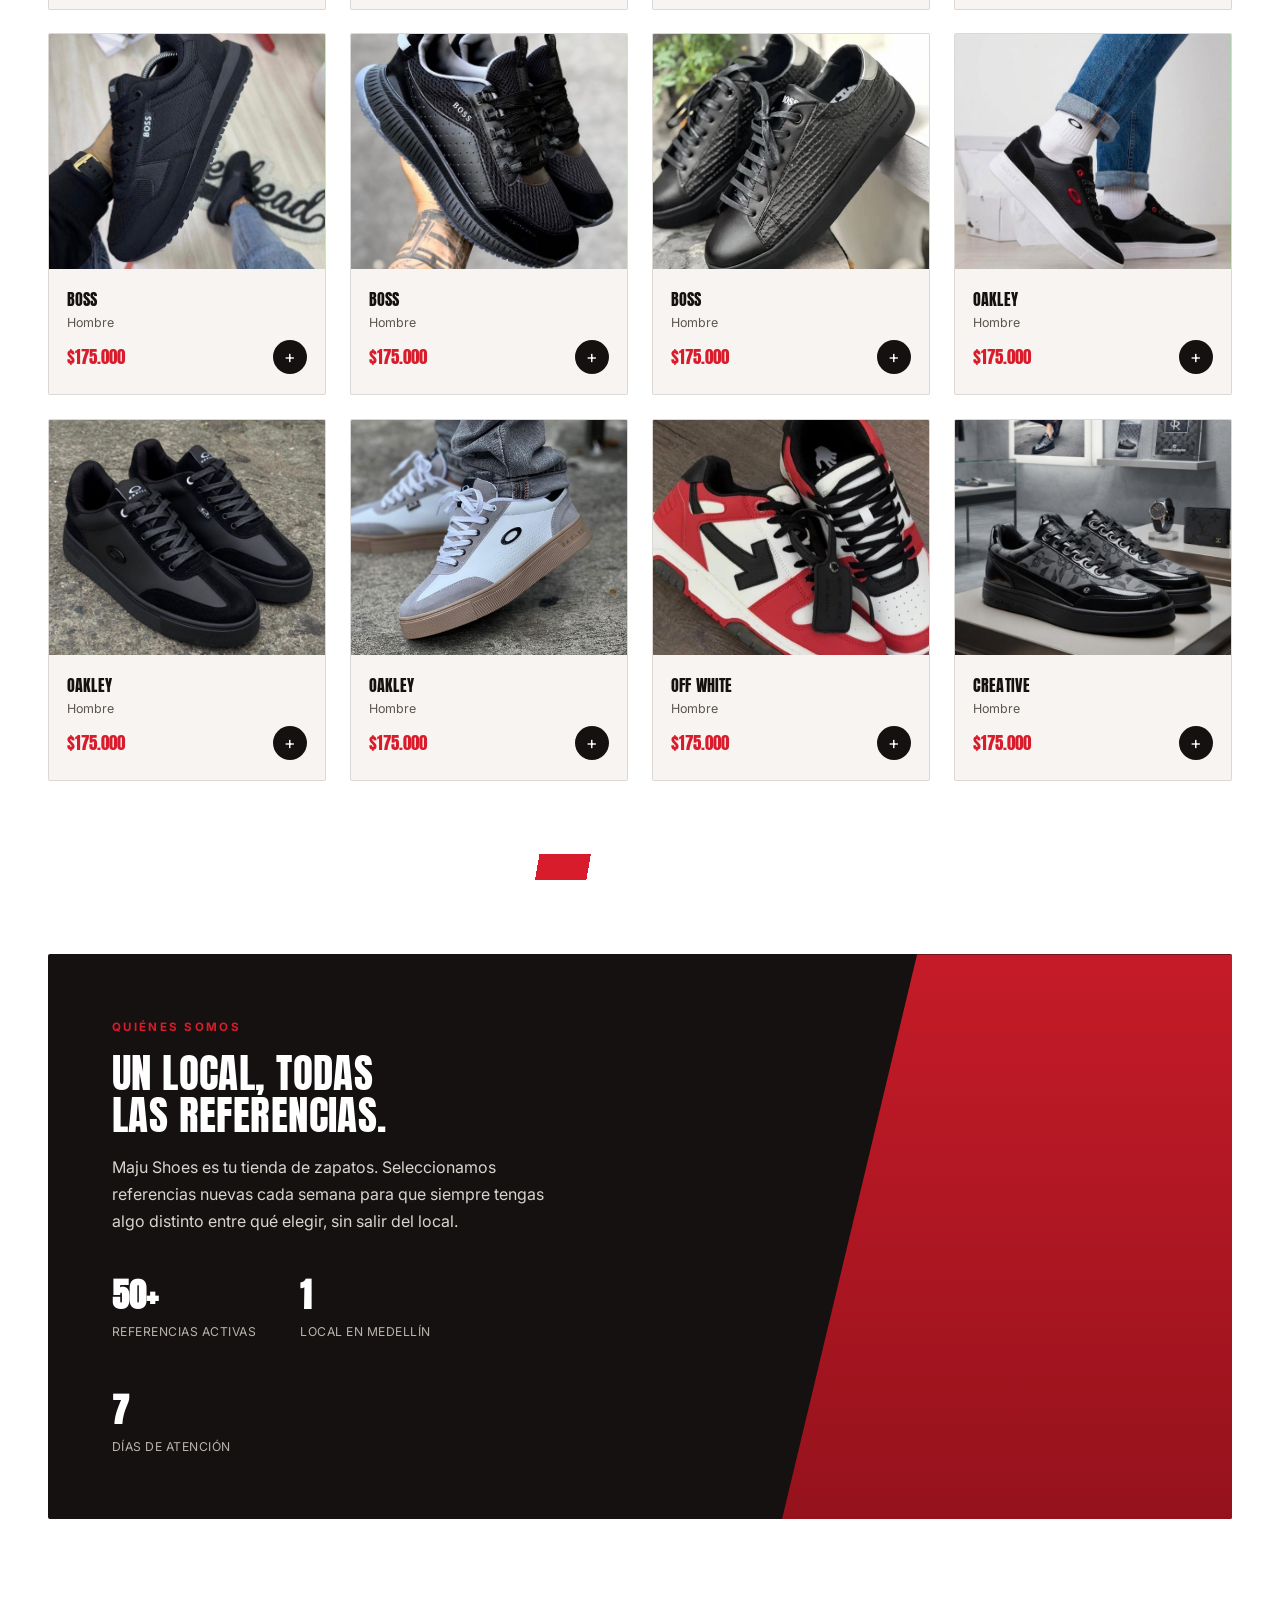
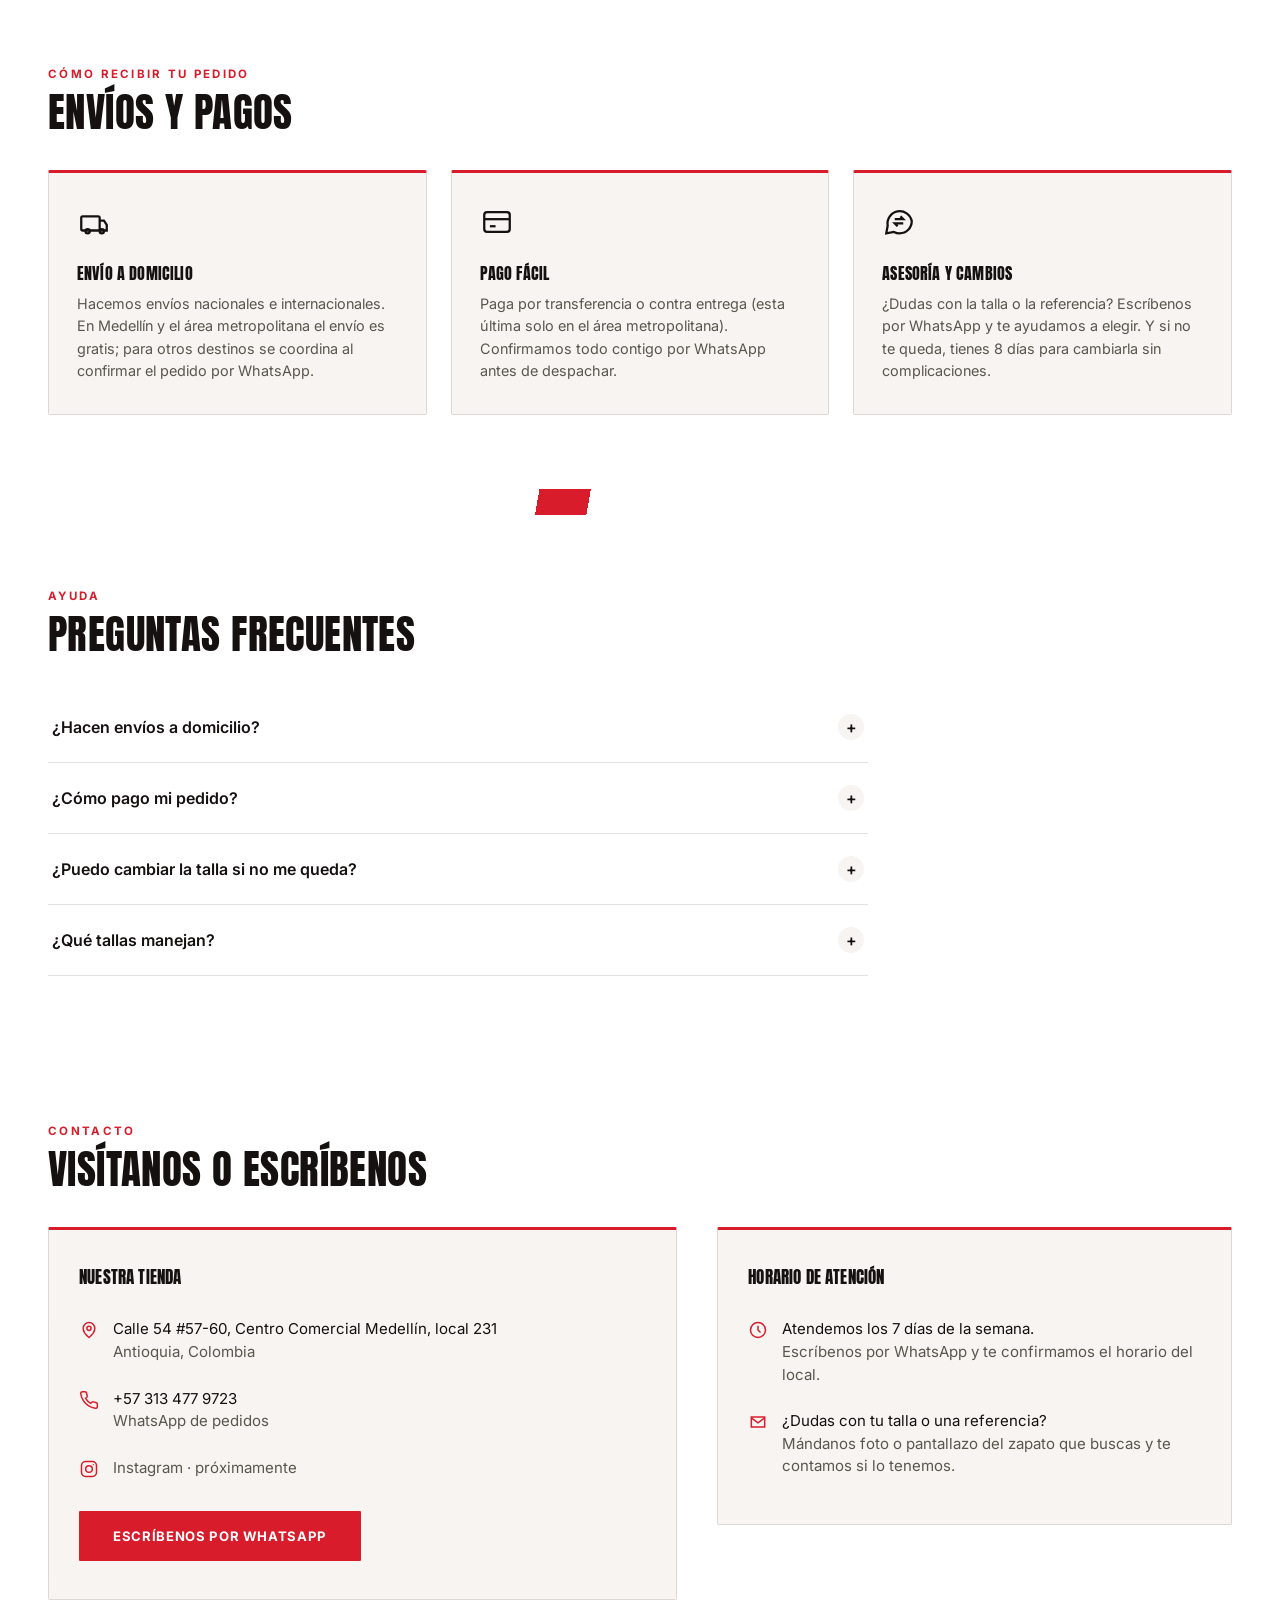
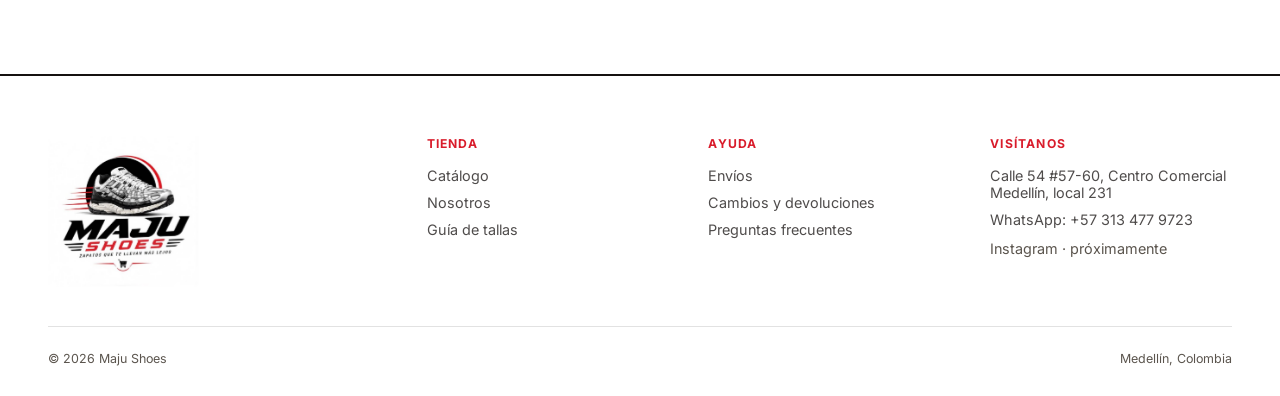
==== commit ee3e7ca8: "Sacar el catálogo del código y llevarlo a data/products.json Primer paso hacia el panel de autogesti" ====
--- a/index.html
+++ b/index.html
@@ -11,11 +11,13 @@
 <link rel="preconnect" href="https://fonts.gstatic.com" crossorigin>
 <link href="https://fonts.googleapis.com/css2?family=Anton&family=Inter:wght@400;500;600;700&display=swap" rel="stylesheet">
 <!-- ?v= fuerza a los navegadores a bajar el archivo nuevo en vez de usar el de
-     caché. SUBE EL NÚMERO EN LOS CUATRO ENLACES (aquí y en los tres <script>
-     del final) cada vez que cambies el catálogo, los estilos o la configuración.
-     Si no se sube, el cliente que ya visitó la página sigue viendo la versión
-     vieja aunque el sitio ya esté publicado. -->
-<link rel="stylesheet" href="css/styles.css?v=17">
+     caché. SUBE EL NÚMERO EN LOS TRES ENLACES (aquí y en los dos <script> del
+     final) cada vez que cambies los estilos o el código.
+
+     Agregar, quitar o editar productos YA NO necesita subirlo: el catálogo
+     vive en data/products.json y se pide con cache: 'no-cache', así que el
+     navegador siempre trae la versión nueva. -->
+<link rel="stylesheet" href="css/styles.css?v=18">
 </head>
 <body>
 
@@ -282,8 +284,7 @@
 </div>
 
 <!-- El ?v= debe coincidir con el del CSS de arriba. Ver la nota del <head>. -->
-<script src="js/config.js?v=17"></script>
-<script src="js/products.js?v=17"></script>
-<script src="js/app.js?v=17"></script>
+<script src="js/config.js?v=18"></script>
+<script src="js/app.js?v=18"></script>
 </body>
 </html>
